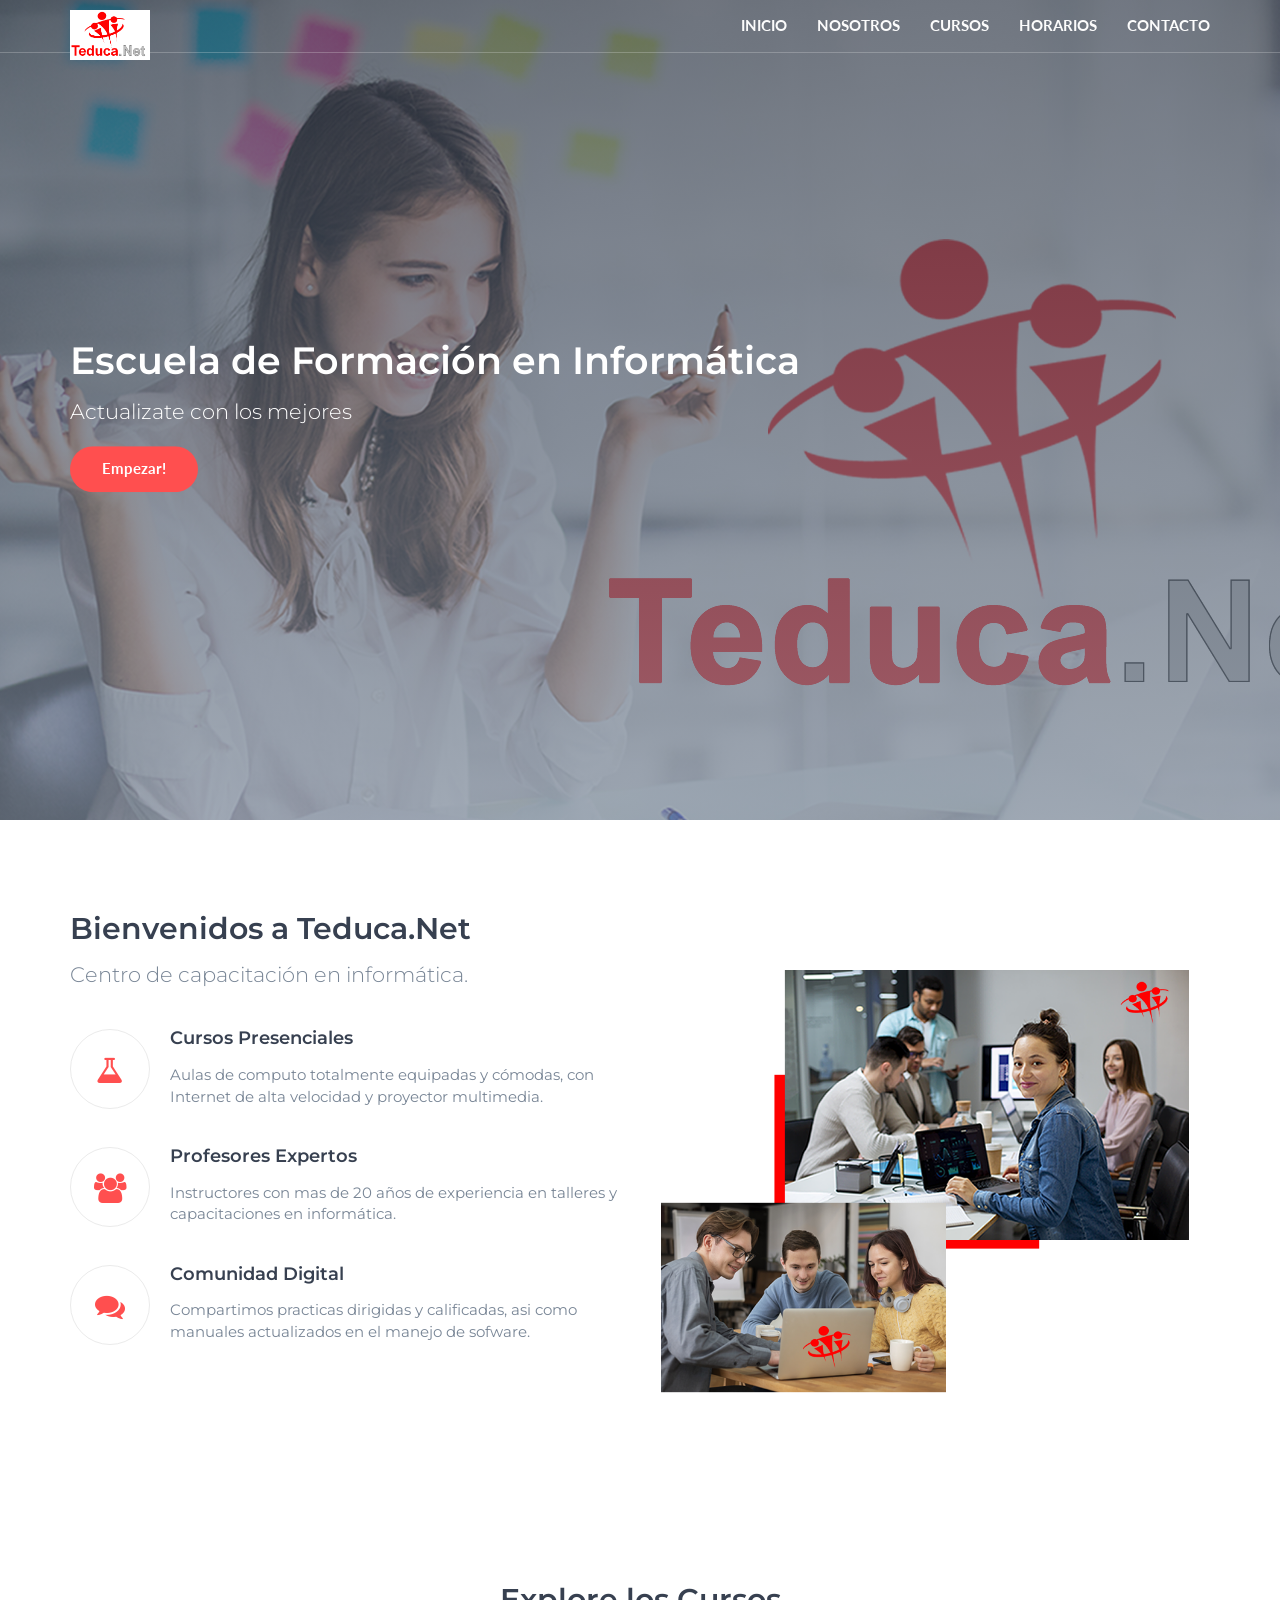
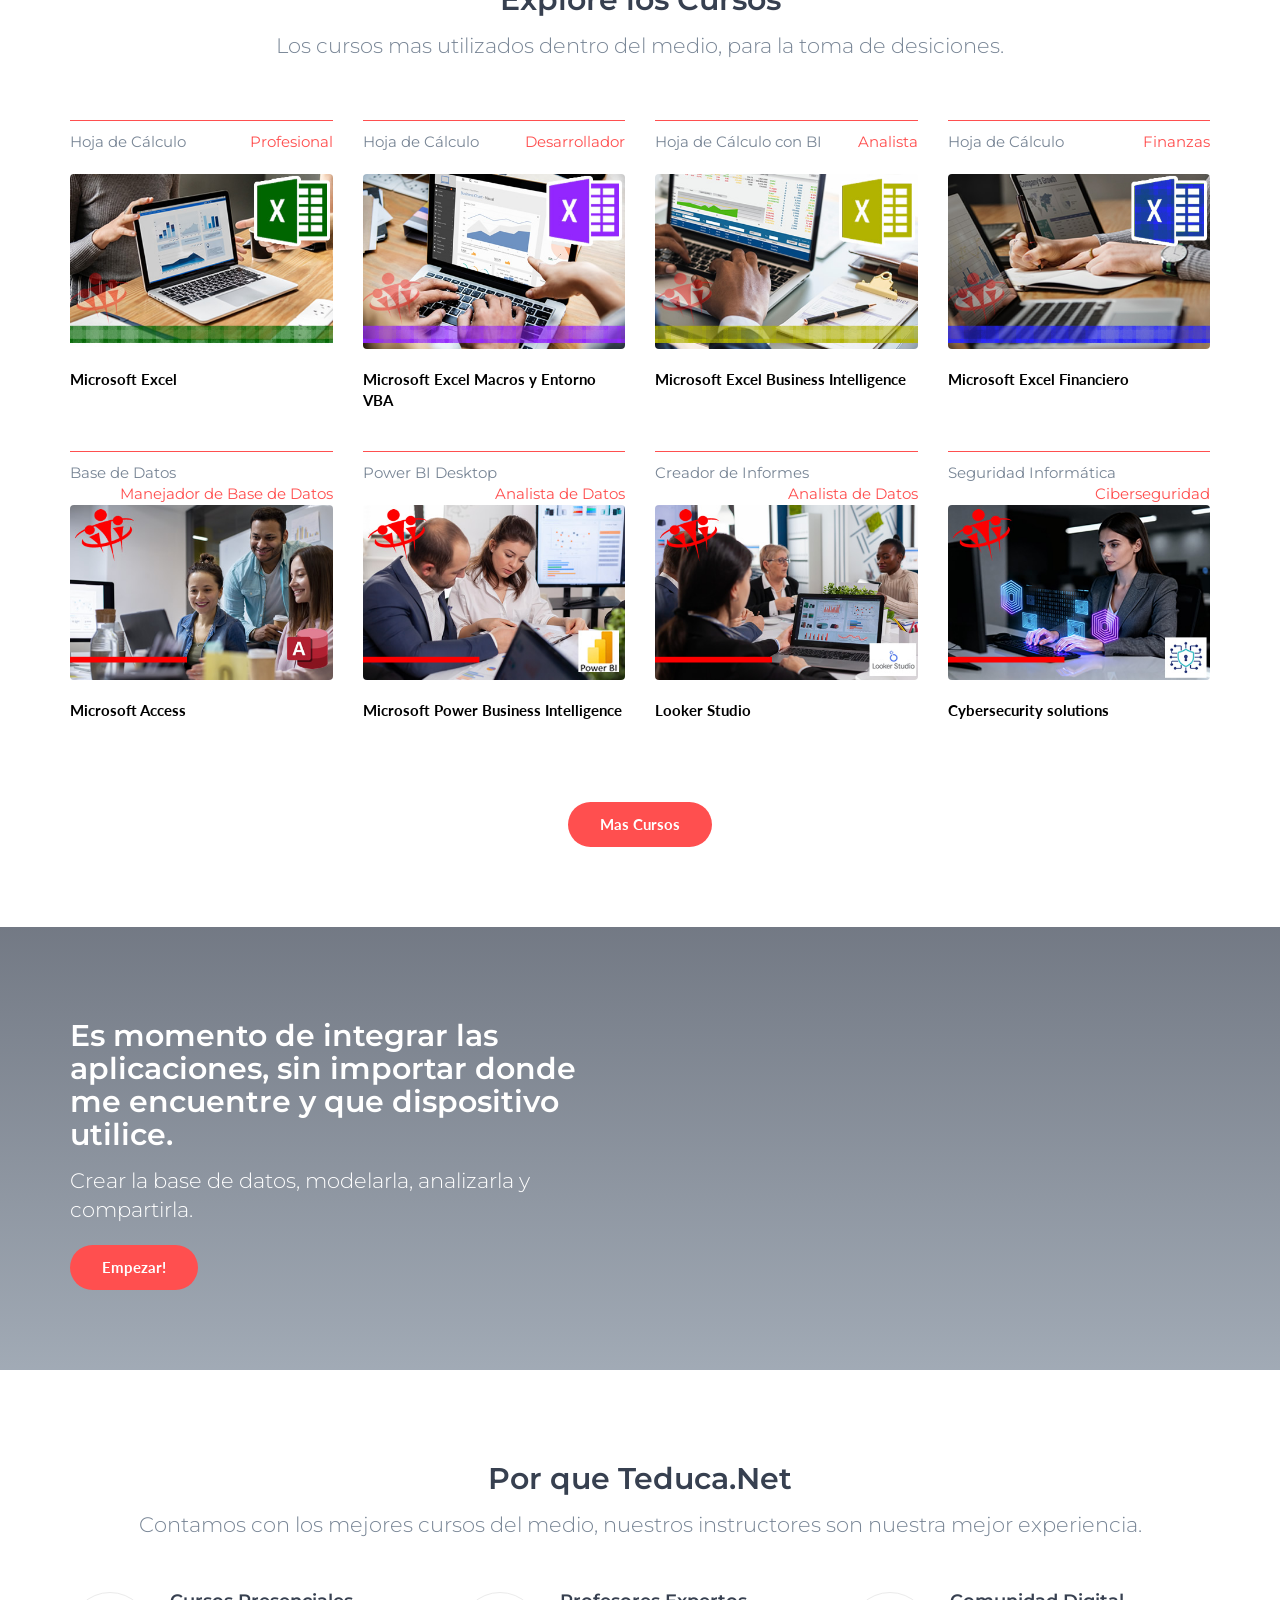
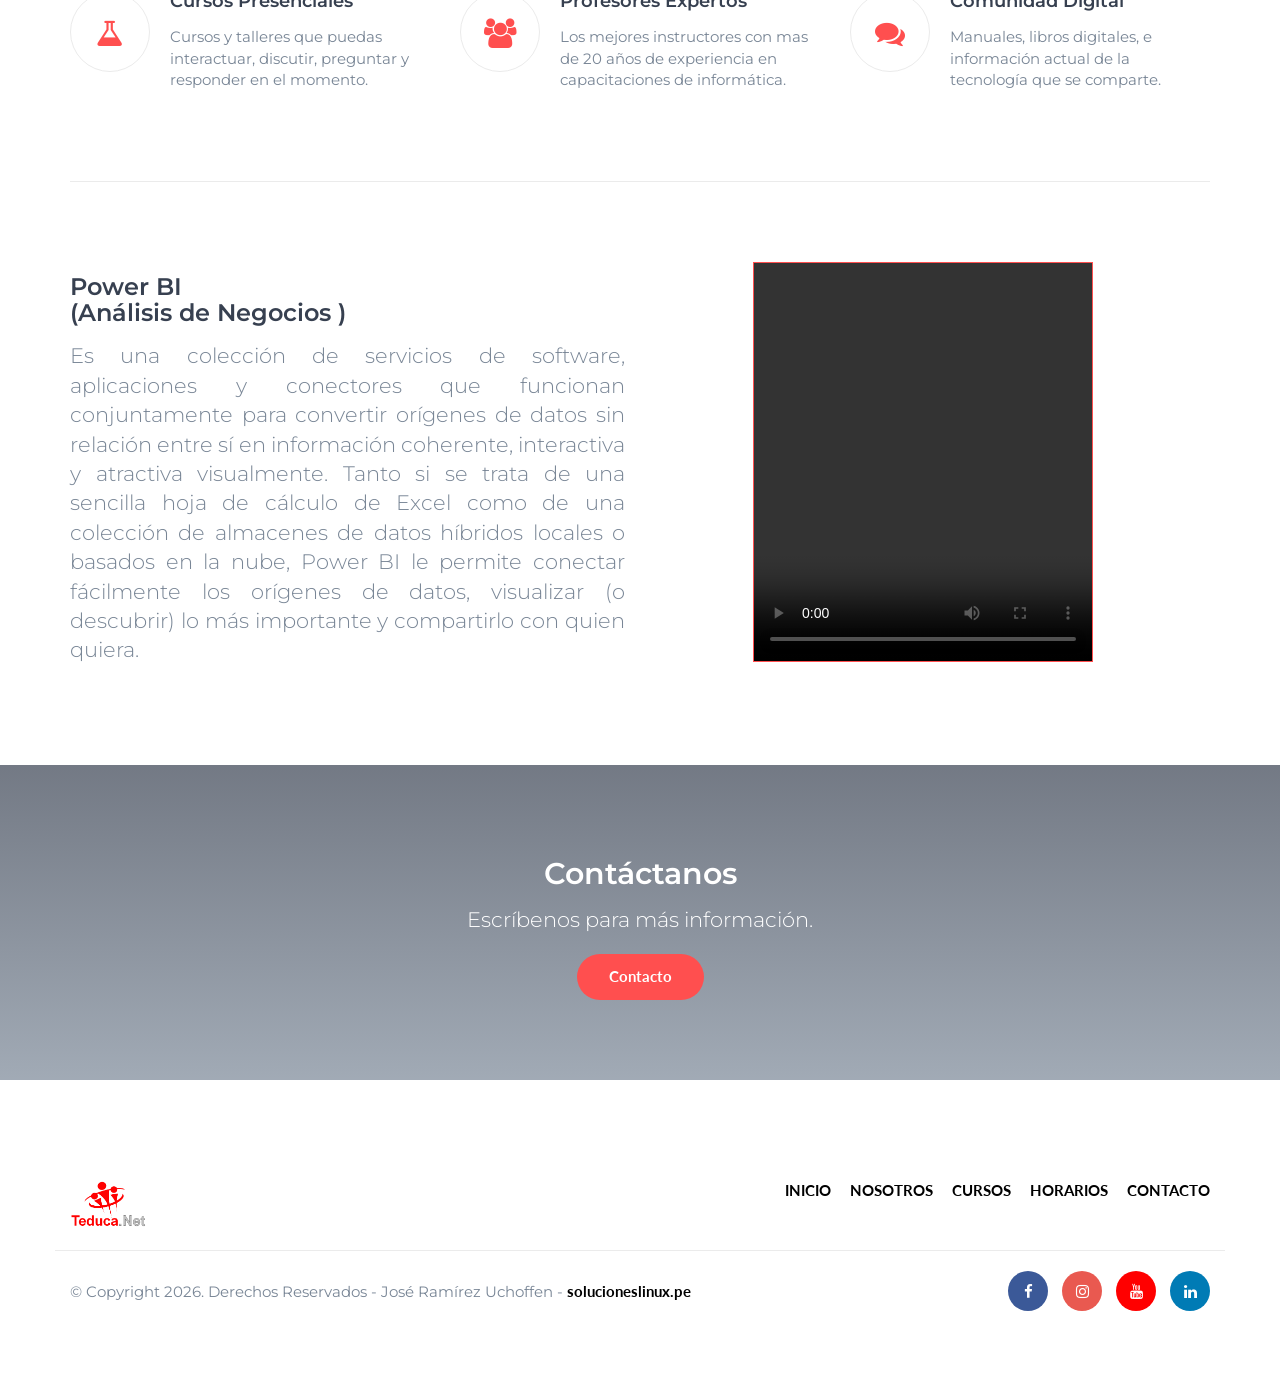
==== index.html @ e04e2e1e "Add files via upload" ====
<!DOCTYPE html>
<html lang="sp">
	<head>
		 <meta charset="utf-8">
		<meta http-equiv="X-UA-Compatible" content="IE=edge">
		<meta name="viewport" content="width=device-width, initial-scale=1"> 
		<!--<meta name="author" content="teduca.net">-->
		<meta name="description" content="Capacitacion en Computación e Informática">
		<meta name="keywords" content="teduca, educa, net, teduca.net, informatica, computacion, excel, capacitacion, estudio">
		 <!-- The above 3 meta tags *must* come first in the head; any other head content must come *after* these tags -->

		<title>Escuela de Formación en Informática Teduca.Net</title>

		<!-- Google font -->
		<link href="https://fonts.googleapis.com/css?family=Lato:700%7CMontserrat:400,600" rel="stylesheet">

		<!-- Bootstrap -->
		<link type="text/css" rel="stylesheet" href="css/bootstrap.min.css"/>

		<!-- Font Awesome Icon -->
		<link rel="stylesheet" href="css/font-awesome.min.css">

		<!-- Custom stlylesheet -->
		<link type="text/css" rel="stylesheet" href="css/style.css"/>

		<!-- HTML5 shim and Respond.js for IE8 support of HTML5 elements and media queries -->
		<!-- WARNING: Respond.js doesn't work if you view the page via file:// -->
		<!--[if lt IE 9]>
		  <script src="https://oss.maxcdn.com/html5shiv/3.7.3/html5shiv.min.js"></script>
		  <script src="https://oss.maxcdn.com/respond/1.4.2/respond.min.js"></script>
		<![endif]-->
<link rel="shortcut icon" href="img/logoted.ico">
    </head>
	<body>

		<!-- Header -->
		<header id="header" class="transparent-nav">
			<div class="container">

				<div class="navbar-header">
					<!-- Logo -->
					<div class="navbar-brand">
						<a class="logo" href="http://www.teduca.net.pe">
							<img src="./img/logo.png" alt="logo">
						</a>
						
					</div>
					<!-- /Logo -->

					
					<!-- Mobile toggle -->
					<button class="navbar-toggle">
						<span></span>
					</button>
					<!-- /Mobile toggle -->
				</div>

				<!-- Navigation -->
				<nav id="nav">
					<ul class="main-menu nav navbar-nav navbar-right">
						<li><a href="index.html">INICIO</a></li>
						<li><a href="nosotros.html">NOSOTROS</a></li>
						<li><a href="cursos.html">CURSOS</a></li>
						<li><a href="horarios.html">Horarios</a></li>
						<li><a href="contact.html">Contacto</a></li>
					</ul>
				</nav>
				<!-- /Navigation -->

			</div>
		</header>
		<!-- /Header -->

		<!-- Home -->
		<div id="home" class="hero-area">

			<!-- Backgound Image -->
			<div class="bg-image bg-parallax overlay" style="background-image:url(./img/home-background9.jpg)"></div>
			<!-- /Backgound Image -->

			<div class="home-wrapper">
				<div class="container">
					<div class="row">
						<div class="col-md-8">
							
							<h1 class="white-text">Escuela de Formación en Informática</h1>
							<p class="lead white-text">Actualizate con los mejores</p>
							<a class="main-button icon-button" href="http://www.teduca.net.pe">Empezar!</a>
						</div>
					</div>
				</div>
			</div>

		</div>
		<!-- /Home -->

		<!-- About -->
		<div id="about" class="section">

			<!-- container -->
			<div class="container">

				<!-- row -->
				<div class="row">

					<div class="col-md-6">
						<div class="section-header">
							<h2>Bienvenidos a Teduca.Net</h2>
							<p class="lead">Centro de capacitación en informática.</p>
						</div>

						<!-- feature -->
						<div class="feature">
							<i class="feature-icon fa fa-flask"></i>
							<div class="feature-content">
								<h4>Cursos Presenciales </h4>
								<p>Aulas de computo totalmente equipadas y cómodas, con Internet de alta velocidad y proyector multimedia.</p>
							</div>
						</div>
						<!-- /feature -->

						<!-- feature -->
						<div class="feature">
							<i class="feature-icon fa fa-users"></i>
							<div class="feature-content">
								<h4>Profesores Expertos</h4>
								<p>Instructores con mas de 20 años de experiencia en talleres y capacitaciones en informática.</p>
							</div>
						</div>
						<!-- /feature -->

						<!-- feature -->
						<div class="feature">
							<i class="feature-icon fa fa-comments"></i>
							<div class="feature-content">
								<h4>Comunidad Digital</h4>
								<p>Compartimos practicas dirigidas y calificadas, asi como manuales actualizados en el manejo de sofware.</p>
							</div>
						</div>
						<!-- /feature -->

					</div>

					<div class="col-md-6">
						<div class="about-img">
							<img src="./img/about.png" alt="">
						</div>
					</div>

				</div>
				<!-- row -->

			</div>
			<!-- container -->
		</div>
		<!-- /About -->

		<!-- Courses -->
		<div id="courses" class="section">

			<!-- container -->
			<div class="container">

				<!-- row -->
				<div class="row">
					<div class="section-header text-center">
						<h2>Explore los Cursos</h2>
						<p class="lead">Los cursos mas utilizados dentro del medio, para la toma de desiciones.</p>
					</div>
				</div>
				<!-- /row -->

				<!-- courses -->
				<div id="courses-wrapper">

					<!-- row -->
					<div class="row">

						<!-- single course -->
						<div class="col-md-3 col-sm-6 col-xs-6">
							<div class="course">
								<div class="course-details">
									<span class="course-category">Hoja de Cálculo</span>
									<span class="course-price course-free">Profesional</span>
								</div>
								<br>
								<a href="tomacursos.html#c1" class="course-img">
									<img src="./img/course01.jpg" alt="">
									<i class="course-link-icon fa fa-link"></i>
								</a>
								<a class="course-title" href="tomacursos.html#c1">Microsoft Excel</a>
								
							</div>
						</div>
						<!-- /single course -->

						<!-- single course -->
						<div class="col-md-3 col-sm-6 col-xs-6">
							<div class="course">
								<div class="course-details">
									<span class="course-category">Hoja de Cálculo</span>
									<span class="course-price course-premium">Desarrollador</span>
								</div>
								<br>
								<a href="tomacursos.html#c2" class="course-img">
									<img src="./img/course02.jpg" alt="">
									<i class="course-link-icon fa fa-link"></i>
								</a>
								<a class="course-title" href="tomacursos.html#c2">Microsoft Excel Macros y Entorno VBA </a>
								
							</div>
						</div>
						<!-- /single course -->

						<!-- single course -->
						<div class="col-md-3 col-sm-6 col-xs-6">
							<div class="course">
								<div class="course-details">
									<span class="course-category">Hoja de Cálculo con BI</span>
									<span class="course-price course-premium">Analista</span>
								</div>
								<br>
								<a href="tomacursos.html#c3" class="course-img">
									<img src="./img/course03.jpg" alt="">
									<i class="course-link-icon fa fa-link"></i>
								</a>
								<a class="course-title" href="tomacursos.html#c3">Microsoft Excel Business Intelligence</a>
								
							</div>
						</div>
						<!-- /single course -->

						<div class="col-md-3 col-sm-6 col-xs-6">
							<div class="course">
								<div class="course-details">
									<span class="course-category">Hoja de Cálculo</span>
									<span class="course-price course-free">Finanzas</span>
								</div>
								<br>
								<a href="tomacursos.html#c4" class="course-img">
									<img src="./img/course04.jpg" alt="">
									<i class="course-link-icon fa fa-link"></i>
								</a>
								<a class="course-title" href="tomacursos.html#c4">Microsoft Excel Financiero</a>
								
							</div>
						</div>
						<!-- /single course -->

					</div>
					<!-- /row -->

					<!-- row -->
					<div class="row">

						<!-- single course -->
						<div class="col-md-3 col-sm-6 col-xs-6">
							<div class="course">
								<div class="course-details">
									<span class="course-category">Base de Datos</span>
									<span class="course-price course-free">Manejador de Base de Datos</span>
								</div>
								<br>
								<a href="tomacursos.html#c5" class="course-img">
									<img src="./img/course05.jpg" alt="">
									<i class="course-link-icon fa fa-link"></i>
								</a>
								<a class="course-title" href="tomacursos.html#c5">Microsoft Access</a>
								
							</div>
						</div>
						<!-- /single course -->

						<!-- single course -->
						<div class="col-md-3 col-sm-6 col-xs-6">
							<div class="course">
								<div class="course-details">
									<span class="course-category">Power BI Desktop</span>
									<span class="course-price course-free">Analista de Datos</span>
								</div>
								<br>
								<a href="tomacursos.html#c6" class="course-img">
									<img src="./img/course06.jpg" alt="">
									<i class="course-link-icon fa fa-link"></i>
								</a>
								<a class="course-title" href="tomacursos.html#c6">Microsoft Power Business Intelligence</a>
								
							</div>
						</div>
						<!-- /single course -->

						<!-- single course -->
						<div class="col-md-3 col-sm-6 col-xs-6">
							<div class="course">
								<div class="course-details">
									<span class="course-category">Creador de Informes</span>
									<span class="course-price course-free">Analista de Datos</span>
								</div>
								<br>
								<a href="tomacursos.html#c7" class="course-img">
									<img src="./img/course07.jpg" alt="">
									<i class="course-link-icon fa fa-link"></i>
								</a>
								<a class="course-title" href="tomacursos.html#c7">Looker Studio</a>
								
							</div>
						</div>
						<!-- /single course -->


						<!-- single course -->
						<div class="col-md-3 col-sm-6 col-xs-6">
							<div class="course">
								<div class="course-details">
									<span class="course-category">Seguridad Informática</span>
									<span class="course-price course-free">Ciberseguridad</span>
								</div>
								<br>
								<a href="tomacursos.html#c8" class="course-img">
									<img src="./img/course08.jpg" alt="">
									<i class="course-link-icon fa fa-link"></i>
								</a>
								<a class="course-title" href="tomacursos.html#c8">Cybersecurity solutions</a>
								
							</div>
						</div>
						<!-- /single course -->

					</div>
					<!-- /row -->

				</div>
				<!-- /courses -->

				<div class="row">
					<div class="center-btn">
						<a class="main-button icon-button" href="tomacursos.html">Mas Cursos</a>
					</div>
				</div>

			</div>
			<!-- container -->

		</div>
		<!-- /Courses -->

		<!-- Call To Action -->
		<div id="cta" class="section">

			<!-- Backgound Image -->
			<div class="bg-image bg-parallax overlay" style="background-image:url(./img/cta1-background.jpg)"></div>
			<!-- /Backgound Image -->

			<!-- container -->
			<div class="container">

				<!-- row -->
				<div class="row">

					<div class="col-md-6">
						<h2 class="white-text">Es momento de integrar las aplicaciones, sin importar donde me encuentre y que dispositivo utilice.</h2>
						<p class="lead white-text">Crear la base de datos, modelarla, analizarla y compartirla.</p>
						<a class="main-button icon-button" href="http://www.teduca.net.pe">Empezar!</a>
					</div>

				</div>
				<!-- /row -->

			</div>
			<!-- /container -->

		</div>
		<!-- /Call To Action -->

		<!-- Why us -->
		<div id="why-us" class="section">

			<!-- container -->
			<div class="container">

				<!-- row -->
				<div class="row">
					<div class="section-header text-center">
						<h2>Por que Teduca.Net</h2>
						<p class="lead">Contamos con los mejores cursos del medio, nuestros instructores son nuestra mejor experiencia.</p>
					</div>

					<!-- feature -->
					<div class="col-md-4">
						<div class="feature">
							<i class="feature-icon fa fa-flask"></i>
							<div class="feature-content">
								<h4>Cursos Presenciales</h4>
								<p>Cursos y talleres que puedas interactuar, discutir, preguntar y responder en el momento.</p>
							</div>
						</div>
					</div>
					<!-- /feature -->

					<!-- feature -->
					<div class="col-md-4">
						<div class="feature">
							<i class="feature-icon fa fa-users"></i>
							<div class="feature-content">
								<h4>Profesores Expertos</h4>
								<p>Los mejores instructores con mas de 20 años de experiencia en capacitaciones de informática.</p>
							</div>
						</div>
					</div>
					<!-- /feature -->

					<!-- feature -->
					<div class="col-md-4">
						<div class="feature">
							<i class="feature-icon fa fa-comments"></i>
							<div class="feature-content">
								<h4>Comunidad Digital</h4>
								<p>Manuales, libros digitales, e información actual de la tecnología que se comparte.</p>
							</div>
						</div>
					</div>
					<!-- /feature -->

				</div>
				<!-- /row -->

				<hr class="section-hr">

				<!-- row -->
			  <div class="row">

				<div class="col-md-6">
						<h3>Power BI<br> (Análisis de Negocios )</h3>
						<p class="lead text-justify">Es una colección de servicios de software, aplicaciones y conectores que funcionan conjuntamente para convertir orígenes de datos sin relación entre sí en información coherente, interactiva y atractiva visualmente. Tanto si se trata de una sencilla hoja de cálculo de Excel como de una colección de almacenes de datos híbridos locales o basados en la nube, Power BI le permite conectar fácilmente los orígenes de datos, visualizar (o descubrir) lo más importante y compartirlo con quien quiera.</p>
					</div>

					<div class="col-md-5 col-md-offset-1">
						
						<video src="./img/PowerBI.mp4" width="340" height="400" controls></video>
						
						
					</div>
				  
				
				</div>
<!-- /row -->


			</div>
			<!-- /container -->

		</div>
		<!-- /Why us -->

		<!-- Contact CTA -->
		<div id="contact-cta" class="section">

			<!-- Backgound Image -->
			<div class="bg-image bg-parallax overlay" style="background-image:url(./img/cta2-background.jpg)"></div>
			<!-- Backgound Image -->

			<!-- container -->
			<div class="container">

				<!-- row -->
				<div class="row">

					<div class="col-md-8 col-md-offset-2 text-center">
						<h2 class="white-text">Contáctanos</h2>
						<p class="lead white-text">Escríbenos para más información.</p>
						<a class="main-button icon-button" href="contact.html">Contacto</a>
					</div>

				</div>
				<!-- /row -->

			</div>
			<!-- /container -->

		</div>
		<!-- /Contact CTA -->

		<!-- Footer -->
		<footer id="footer" class="section">

			<!-- container -->
			<div class="container">

				<!-- row -->
				<div class="row">

					<!-- footer logo -->
					<div class="col-md-6">
						<div class="footer-logo">
							<a class="logo" href="http://www.teduca.net.pe">
								<img src="./img/logo.png" alt="logo">
							</a>
						</div>
					</div>
					<!-- footer logo -->

					<!-- footer nav -->
					<div class="col-md-6">
						<ul class="footer-nav">
							<li><a href="http://www.teduca.net.pe">Inicio</a></li>
							<li><a href="nosotros.html">Nosotros</a></li>
							<li><a href="cursos.html">Cursos</a></li>
							<li><a href="horarios.html">Horarios</a></li>
							<li><a href="contact.html">Contacto</a></li>
						</ul>
					</div>
					<!-- /footer nav -->

				</div>
				<!-- /row -->

				<!-- row -->
				<div id="bottom-footer" class="row">

					<!-- social -->
					<div class="col-md-4 col-md-push-8">
						<ul class="footer-social">
							<li><a href="#" class="facebook"><i class="fa fa-facebook"></i></a></li>
												
							<li><a href="#" class="instagram"><i class="fa fa-instagram"></i></a></li>
							<li><a href="#" class="youtube"><i class="fa fa-youtube"></i></a></li>
							<li><a href="#" class="linkedin"><i class="fa fa-linkedin"></i></a></li>
						</ul>
					</div>
					<!-- /social -->

					<!-- copyright -->
					<div class="col-md-8 col-md-pull-4">
						<div class="footer-copyright">
							<span>&copy; Copyright 2026. Derechos Reservados - José Ramírez Uchoffen - <a href="http://www.solucioneslinux.pe">solucioneslinux.pe</a></span>
						</div>
					</div>
					<!-- /copyright -->

				</div>
				<!-- row -->

			</div>
			<!-- /container -->

		</footer>
		<!-- /Footer -->

		<!-- preloader -->
		<div id='preloader'><div class='preloader'></div></div>
		<!-- /preloader -->


		<!-- jQuery Plugins -->
		<script type="text/javascript" src="js/jquery.min.js"></script>
		<script type="text/javascript" src="js/bootstrap.min.js"></script>
		<script type="text/javascript" src="js/main.js"></script>

	</body>
</html>
---- css/style.css ----
/*
Template Name: HTML Education Template
Author: yaminncco

Colors:
	Body 		: #798696
	Headers 	: #374050
	Primary 	: #FF6700
	Grey 		: #EBEBEB

Fonts: Lato & Montserrat

Table OF Contents
------------------------------------
1 > General
2 > Logo
3 > Navigation
4 > Hero Area
5 > About & Why Us (Feature)
6 > Courses
7 > Footer
8 > Contact Page
9 > Blog Page
10 > Blog Page Sidebar
11 > Single Post Page
12 > Responsive
13 > Preloader
------------------------------------*/

/*------------------------------------*\
	General
\*------------------------------------*/
/* --- typography --- */
body {
    font-family: 'Montserrat', sans-serif;
	font-size: 15px;
    font-weight: 400;
    color: #798696;
	overflow-x:hidden;
}

h1,h2,h3,h4,h5,h6 {
	margin-top: 12px;
	margin-bottom: 15px;
	font-weight: 600;
	color: #374050;
}

h1 {
	font-size:38px;
}

h2 {
	font-size:30px;
}

h3 {
	font-size:24px;
}

h4 {
	font-size:18px;
}

a {
	font-family: 'Lato', sans-serif;
	color: #000000;
	font-weight: 700;
	text-decoration: none;
}

a:hover,
a:focus{
	text-decoration: none;
	color: #FF4F4F;
	opacity: 0.9;
	outline-color: #FF4F4F;
	font-size: 18px;
}

ul,ol{
    margin: 0;
    padding: 0;
    list-style: none
}

.white-text {
	color: #FFF;
}

blockquote {
	position: relative;
	margin: 20px 0px;
	padding: 20px 20px 20px 60px;
	border-left: none;
	color: #374050;
}

blockquote:before{
	content:"\f10d";
	font-family:fontAwesome;
	position:absolute;
	left:0;
	top:0;
	color: #FF6700;
	width:40px;
	height:40px;
	line-height:40px;
	text-align:center;
	border-radius:50%;
	border:1px solid #EBEBEB;
}


/* --- Section --- */
.section {
	position:relative;
	padding-top:80px;
	padding-bottom:80px;
}

.section-hr {
	margin-top:80px;
	margin-bottom:80px;
	border-color: #EBEBEB;
}

.section-header {
	margin-bottom:40px;
}

/* --- Background Image --- */
.bg-image {
	position:absolute;
	left:0;
	right:0;
	top:0;
	bottom:0;
	background-position:center;
	background-size:cover;
}

.bg-image.bg-parallax {
	background-attachment:fixed;
}

.bg-image.overlay:after {
	content:"";
	position:absolute;
	left:0;
	right:0;
	top:0;
	bottom:0;
	background-image: -webkit-gradient(linear, left top, left bottom, from(#374050), to(#798696));
	background-image: linear-gradient(to bottom, #374050 0%, #798696 100%);
	opacity: 0.7;
}

/* --- Buttons --- */
.main-button {
	position: relative;
	display: inline-block;
	padding: 10px 30px;
	background-color: #FF4F4F;
	border: 2px solid transparent;
	border-radius: 40px;
	color: #FFF;
	-webkit-transition: 0.2s all;
	transition: 0.2s all;
}

.main-button:hover , .main-button:focus {
	background-color: #fff;
	border: 2px solid #FF4F4F;
	color: #FF4F4F;
}

.main-button.icon-button:hover , .main-button.icon-button:focus {
	padding-right: 45px;
}

.main-button.icon-button:after {
	content:"\f178";
	font-family:FontAwesome;
	position:absolute;
	width: 30px;
	right: 15px;
	text-align:center;
	opacity:0;
	-webkit-transition:0.2s all;
	transition:0.2s all;
}

.main-button.icon-button:hover:after , .main-button.icon-button:focus:after {
	opacity:1;
}

/* --  Input  -- */
input[type="text"], input[type="email"], input[type="password"], input[type="number"], input[type="date"], input[type="url"], input[type="tel"], textarea {
    height: 40px;
    width: 100%;
    border: 1px solid #EBEBEB;
	border-radius:4px;
	background: transparent;
    padding-left: 15px;
	padding-right: 15px;
	-webkit-transition:0.2s border-color;
	transition:0.2s border-color;
}

textarea {
    padding: 10px 15px;
}

input[type="text"]:focus, input[type="email"]:focus, input[type="password"]:focus, input[type="number"]:focus, input[type="date"]:focus, input[type="url"]:focus, input[type="tel"]:focus, textarea:focus {
	border-color:#FF6700;
}

/*------------------------------------*\
	Logo
\*------------------------------------*/
.navbar-brand {
    padding: 0;
}

.navbar-brand .logo {
	margin-top: 10px;
	display: inline-block;
}

.navbar-brand .logo > img {
	max-height: 50px;
}

@media only screen and (max-width: 767px) {
	.navbar-brand {
		margin-left:15px;
	}
} 

/*------------------------------------*\
	Navigation
\*------------------------------------*/
#header {
	position:relative;
	left:0;
	right:0;
	top:0;
	z-index:99;
	border-bottom:1px solid rgba(235, 235, 235, 0.25);
	background-color:#FFF;
	-webkit-transition:0.2s all;
	transition:0.2s all;
}

#header.transparent-nav {
	position:absolute;
	background-color: transparent;
}

#header.transparent-nav .main-menu li a {
	color: #FCFCFC;
}

.main-menu li a {
	text-transform:uppercase;
	-webkit-transition:0.2s all;
	transition:0.2s all;
}

.main-menu li a:hover , .main-menu li a:focus {
	background-color:transparent;
}

.main-menu li a:after {
	content:"";
	display:block;
	height:2px;
	background-color:#FF6700;
	width:100%;
	-webkit-transform: translateY(5px);
	    -ms-transform: translateY(5px);
	        transform: translateY(5px);
	opacity:0;
	-webkit-transition:0.2s all;
	transition:0.2s all;
}

.main-menu li a:hover:after , .main-menu li a:focus:after {
	-webkit-transform: translateY(0px);
	    -ms-transform: translateY(0px);
	        transform: translateY(0px);
	opacity:1;
}

/* -- Mobile Nav -- */
@media only screen and (max-width: 767px) {
	#nav {
		position: fixed;
		top: 0;
		right: 0;
		width: 0%;
		max-width:250px;
		height: 100vh;
		background: #FFF;
		-webkit-box-shadow: 0px 5px 10px 0px rgba(0, 0, 0, 0.1);
		        box-shadow: 0px 5px 10px 0px rgba(0, 0, 0, 0.1);
		padding-top: 80px;
		padding-bottom: 40px;
		-webkit-transform: translateX(100%);
		    -ms-transform: translateX(100%);
		        transform: translateX(100%);
		-webkit-transition: 0.4s all cubic-bezier(.77,0,.18,1);
		transition: 0.4s all cubic-bezier(.77,0,.18,1);
		z-index:9;
	}

	#header.nav-collapse #nav{
		width:100%;
		-webkit-transform: translateX(0%);
		    -ms-transform: translateX(0%);
		        transform: translateX(0%);
	}
	
	.main-menu {
		margin:0;
	}
	
	.main-menu li a {
		color: #374050 !important;
		display: inline-block;
		margin-left: 40px;
	}
}

/* -- Mobile Toggle Btn -- */
.navbar-toggle {
	position:fixed;
	right:0;
	padding: 0;
	height: 40px;
	width: 40px;
	margin-top: 5px;
	z-index:99;
}

.navbar-toggle > span {
	position: absolute;
	top: 50%;
	left: 50%;
    -webkit-transform: translate(-50% , -50%);
        -ms-transform: translate(-50% , -50%);
            transform: translate(-50% , -50%);
	-webkit-transition: 0.2s background;
	transition: 0.2s background;
}

.navbar-toggle > span:before, .navbar-toggle > span:after {
	content: '';
	position:absolute;
	left:0;
	-webkit-transition: 0.2s -webkit-transform;
	transition: 0.2s -webkit-transform;
	transition: 0.2s transform;
	transition: 0.2s transform, 0.2s -webkit-transform;
}

.navbar-toggle > span , .navbar-toggle > span:before , .navbar-toggle > span:after {
	height: 2px;
	width: 25px;
	background-color:#374050;
}

.navbar-toggle > span:before {
	top: -10px;
}

.navbar-toggle > span:after {
	top: 10px;
}

#header.nav-collapse .navbar-toggle > span {
	background: transparent;
}

#header.nav-collapse .navbar-toggle > span:before {
    -webkit-transform: translateY(10px) rotate(45deg);
        -ms-transform: translateY(10px) rotate(45deg);
            transform: translateY(10px) rotate(45deg);
}

#header.nav-collapse .navbar-toggle > span:after {
    -webkit-transform: translateY(-10px) rotate(-45deg);
        -ms-transform: translateY(-10px) rotate(-45deg);
            transform: translateY(-10px) rotate(-45deg);
}

/*------------------------------------*\
	Hero Area
\*------------------------------------*/
.hero-area {
	position:relative;
	padding-top: 80px;
	padding-bottom: 80px;
}

#home.hero-area {
	height:calc(100vh - 80px);
	padding-top: 0px;
	padding-bottom: 0px;
}

.home-wrapper {
	position:absolute;
	top:50%;
	-webkit-transform:translateY(-50%);
	    -ms-transform:translateY(-50%);
	        transform:translateY(-50%);
	left:0;
	right:0;
}

/* -- Breadcrumb -- */
.hero-area-tree li {
	display:inline-block;
	font-family: 'Lato', sans-serif;
	font-weight:600;
	font-size:14px;
	color:rgba(255, 255, 255, 0.8);
}

.hero-area-tree li > a {
	color:rgba(255, 255, 255, 0.8);
}

.hero-area-tree li + li:before {
	content: "/";
	display: inline-block;
	margin: 0px 5px;
	color: rgba(235, 235, 235, 0.25);
}

/*------------------------------------*\
	About & Why Us (Feature)
\*------------------------------------*/
/* -- Feature -- */
.feature {
	position:relative;
}

.feature + .feature  {
	margin-top:40px;
}

.feature .feature-icon {
	position: absolute;
	left: 0;
	top: 0;
	width: 80px;
	height: 80px;
	line-height: 80px;
	text-align: center;
	border-radius: 50%;
	font-size: 30px;
	border: 1px solid #EBEBEB;
	color: #FF4F4F;
}

.feature-content {
	padding-left:100px;
}

/* -- About Img -- */
.about-img {
	margin-top:40px;
}

.about-img > img {
	width:100%;
}

/* -- About Video -- */
.about-video {
	position: relative;
	display: block;
	border-radius: 4px;
	overflow: hidden;
}

.about-video > img {
	width:100%;
}

.about-video .play-icon {
	position: absolute;
	top: 50%;
	left: 50%;
	-webkit-transform: translate(-50% , -50%);
	    -ms-transform: translate(-50% , -50%);
	        transform: translate(-50% , -50%);
	width: 80px;
	height: 80px;
	line-height: 80px;
	text-align: center;
	background: #fff;
	border-radius: 50%;
	font-size: 24.027px;
	z-index:10;
	-webkit-animation : 2s play-animation infinite;
	        animation : 2s play-animation infinite;
	-webkit-transition:0.2s color;
	transition:0.2s color;
}

.about-video:hover .play-icon {
	color:#FF6700;
}

@-webkit-keyframes play-animation {
	from {
		-webkit-box-shadow : 0px 0px 0px 0px #FFF;
		        box-shadow : 0px 0px 0px 0px #FFF;
	}
	to {
		-webkit-box-shadow : 0px 0px 0px 10px transparent;
		        box-shadow : 0px 0px 0px 10px transparent;
	}
}

@keyframes play-animation {
	from {
		-webkit-box-shadow : 0px 0px 0px 0px #FFF;
		        box-shadow : 0px 0px 0px 0px #FFF;
	}
	to {
		-webkit-box-shadow : 0px 0px 0px 10px transparent;
		        box-shadow : 0px 0px 0px 10px transparent;
	}
}

.about-video:after {
	content:"";
	position:absolute;
	left:0;
	right:0;
	bottom:0;
	top:0;
	background-color:#FF6700;
	opacity:0.7;
}

/*------------------------------------*\
	Courses
\*------------------------------------*/
.course {
	margin-top:20px;
	margin-bottom:20px;
}

.course .course-img {
	position: relative;
	display:block;
	margin-bottom:20px;
	border-radius:4px;
	overflow:hidden;
}

.course .course-img > img {
	width:100%;
}

.course-img:after {
	content: "";
	position: absolute;
	left: 0;
	right: 0;
	bottom: 0;
	top: 0;
	background-color: #FF4F4F;
	opacity: 0;
	-webkit-transition: 0.2s opacity;
	transition: 0.2s opacity;
}

.course .course-img:hover:after {
	opacity:0.7;
}

.course .course-img .course-link-icon {
	position:absolute;
	left:50%;
	top:50%;
	-webkit-transform: translate(-50% , calc(-50% - 15px));
	    -ms-transform: translate(-50% , calc(-50% - 15px));
	        transform: translate(-50% , calc(-50% - 15px));
	width:40px;
	height:40px;
	line-height:40px;
	text-align:center;
	border:2px solid #fff;
	color:#fff;
	border-radius:50%;
	opacity:0;
	z-index:10;
	-webkit-transition:0.2s all;
	transition:0.2s all;
}

.course .course-img:hover .course-link-icon {
	-webkit-transform: translate(-50% , -50%);
	-ms-transform: translate(-50% , -50%);
	transform: translate(-50% , -50%);
	border: solid;
	opacity: 1;
}

.course .course-title {
	display:block;
	height:42px;
}

.course .course-details {
	margin-top: 20px;
	padding-top: 10px;
	border-top: 1px solid #FF4F4F;
	border-bottom: 0 solid #EBEBEB;
}

.course .course-details .course-price {
	float: right;
}

.course .course-details .course-price.course-free {
	color: #FF4F4F;
}

.course .course-details .course-price.course-premium {
	color: #FF4F4F;
}

#courses .center-btn {
	text-align:center;
	margin-top:40px;
}

/*------------------------------------*\
	Footer
\*------------------------------------*/

#bottom-footer {
	margin-top: 20px;
	padding-top: 20px;
	border-top: 1px solid #EBEBEB;
}

/* -- Footer Logo -- */
.footer-logo  .logo {
	margin-top: 20px;
	display: inline-block;
}

.footer-logo  .logo > img {
	max-height: 50px;
}

/* -- Footer Nav -- */
.footer-nav {
	text-align: right;
	padding: 20px 0px;
}

.footer-nav li {
	display:inline-block;
	margin-left:15px
}

.footer-nav li a {
	display:block;
	text-transform:uppercase;
	-webkit-transition:0.2s color;
	transition:0.2s color;
}

.footer-nav li a:hover , .footer-nav li a:focus {
	color: #000000;
}

.footer-nav li a:after {
	content:"";
	display:block;
	height:2px;
	background-color:#FF6700;
	width:100%;
	-webkit-transform: translateY(5px);
	    -ms-transform: translateY(5px);
	        transform: translateY(5px);
	opacity:0;
	-webkit-transition:0.2s all;
	transition:0.2s all;
}

.footer-nav li a:hover:after , .footer-nav li a:focus:after {
	-webkit-transform: translateY(0px);
	    -ms-transform: translateY(0px);
	        transform: translateY(0px);
	opacity:1;
}

/* -- Footer copyright -- */
.footer-copyright {
	line-height:40px;
}

/* -- Footer Social -- */
.footer-social {
	text-align:right;
}

.footer-social li {
	display:inline-block;
	margin-left:10px;
}

.footer-social li a {
	display:block;
	width:40px;
	height:40px;
	line-height:40px;
	text-align:center;
	border-radius:50%;
	color:#FFF;
	background-color:#EBEBEB;
	-webkit-transition:0.2s opacity;
	transition:0.2s opacity;
}

.footer-social li a.facebook {
	background-color:#3b5998;
}

.footer-social li a.twitter {
	background-color:#55acee;
}

.footer-social li a.google-plus {
	background-color:#dd4b39;
}

.footer-social li a.instagram {
	background-color:#e95950;
}

.footer-social li a.youtube {
	background-color:#ff0000;
}

.footer-social li a.linkedin {
	background-color:#007bb5;
}

/*------------------------------------*\
	Contact Page
\*------------------------------------*/
/* -- Contact Form -- */
.contact-form:after {
	content:"";
	display:block;
	clear:both;
}

.contact-form .input {
	margin-bottom:20px;
}

.contact-form textarea.input {
	height:200px;
}

/* -- Contact Information -- */
.contact-details li  {
	margin-bottom:20px;
}

.contact-details li i {
	color: #FF4F4F;
	margin-right: 15px;
	border: 1px solid #EBEBEB;
	border-radius: 50%;
	width: 40px;
	height: 40px;
	line-height: 40px;
	text-align: center;
}

/* -- Contact Map -- */
#contact-map {
	height:260px;
	border-radius:4px;
}

/*------------------------------------*\
	Blog Page
\*------------------------------------*/
/* -- Single Blog -- */
.single-blog {
	margin-bottom:40px;
}

.single-blog .blog-img > a {
	position:relative;
	display:block;
	border-radius:4px;
	overflow:hidden;
}

.single-blog .blog-img img {
	width:100%;
}

.single-blog .blog-img > a:after {
	content:"";
	position:absolute;
	left:0;
	top:0;
	bottom:0;
	right:0;
	background-color:#FF6700;
	opacity:0;
	-webkit-transition:0.2s opacity;
	transition:0.2s opacity;
}

.single-blog .blog-img > a:hover:after {
	opacity:0.7;
}

.single-blog .blog-meta {
	margin-top: 20px;
	padding-top: 10px;
	border-top: 1px solid #EBEBEB;
}

.single-blog .blog-meta .blog-meta-author > a {
	color: #FF4F4F;
}

.single-blog .blog-meta .blog-meta-comments {
	margin-left:10px;
}

.single-blog .blog-meta .blog-meta-comments > a {
	color: #798696;
}

/* -- Pagination -- */
.post-pagination {
	margin-top:40px;
	text-align:center;
}

.post-pagination .pages {
	display:inline-block;
}

.post-pagination .pages li {
	display:inline-block;
}

.post-pagination .pages li + li {
	margin-left:10px;
}

.post-pagination .pages li {
	width: 40px;
	height: 40px;
	line-height: 40px;
	text-align: center;
	border-radius: 50%;
	background-color: #EBEBEB;
	-webkit-transition: 0.2s all;
	transition: 0.2s all;
}

.post-pagination .pages li a {
	display:block;
	-webkit-transition: 0.2s color;
	transition: 0.2s color;
}

.post-pagination .pages li:hover  , .post-pagination .pages li.active {
	background-color: #FF6700;
	color:#FFF;
}

.post-pagination .pages li:hover a {
	color:#FFF;
} 

.pagination-back , .pagination-next {
	display: block;
	text-align: center;
	border-radius: 40px;
	background-color: #EBEBEB;
	-webkit-transition: 0.2s all;
	transition: 0.2s all;
	height:40px;
	padding:0px 30px;
	line-height:40px;
}

.pagination-next:hover  , .pagination-back:hover  {
	color:#FFF;
	background-color:#FF6700;
}

.pagination-next:after {
	content:"\f178";
	font-family:FontAwesome;
	margin-left:15px;
}

.pagination-back:before {
	content:"\f177";
	font-family:FontAwesome;
	margin-right:15px;
}

/*------------------------------------*\
	Blog Page Sidebar
\*------------------------------------*/
.widget + .widget {
	margin-top:40px;
}

/*-- Search --*/
.widget.search-widget {
	position:relative
}

.widget.search-widget .input {
	padding-right:60px;
}

.widget.search-widget button {
	position:absolute;
	right:0;
	top:0;
	height:40px;
	width:40px;
	background-color:transparent;
	border:none;
}

.widget.search-widget .input:focus + button {
	color:#FF6700;
}

/*-- Category --*/
.category-widget .category {
	display:block;
	text-transform:uppercase;
	padding-top: 10px;
	padding-bottom: 10px;
}

.category-widget .category + .category {
	border-top: 1px solid #EBEBEB;
}

.category-widget .category:before {
	content: "";
	display: inline-block;
	width: 4px;
	height: 4px;
	border-radius: 50%;
	background-color: #FF6700;
	margin-right:10px;
}

.category-widget .category span {
	font-size:14px;
	margin-left:10px;
	color:#798696;
}

/*-- Sidebar Posts --*/
.single-post:after {
	content:"";
	display:block;
	clear:both;
}

.single-post + .single-post {
	margin-top:20px;
}

.single-post .single-post-img {
	position:relative;
	width: 80px;
	display: block;
	float: left;
	margin-right: 10px;
	margin-top: 3px;
	border-radius: 4px;
	overflow: hidden;
}

.single-post .single-post-img img {
	width:100%;
}

.single-post-img:after {
	content:"";
	position:absolute;
	left:0;
	top:0;
	bottom:0;
	right:0;
	background-color:#FF6700;
	opacity:0;
	-webkit-transition:0.2s opacity;
	transition:0.2s opacity;
}

.single-post-img:hover:after {
	opacity:0.7;
}

/*-- Tags --*/
.tags-widget .tag {
	display: inline-block;
	font-size: 14px;
	text-transform: uppercase;
	margin-right: 0px;
	margin-top: 5px;
	padding: 5px 15px;
	border-radius: 40px;
	border: 1px solid #EBEBEB;
	color: #798696;
	-webkit-transition: 0.2s all;
	transition: 0.2s all;
}

.tags-widget .tag:hover {
	background-color:#FF6700;
	border-color:#FF6700;
	color:#FFF;
}

/*------------------------------------*\
	Single Post Page
\*------------------------------------*/
/* --- Blog Post Meta --- */
.blog-post-meta {
	margin-top:40px;
}

.blog-post-meta li {
	display:inline-block;
}

.blog-post-meta li + li {
	margin-left:15px;
}

.blog-post-meta li , .blog-post-meta li > a {
	color: rgba(255, 255, 255, 0.8);
}

.blog-post-meta .blog-meta-author > a {
	color: #FF4F4F;
}

/* --- Blog Share --- */
.blog-share {
	border-top: 1px solid #EBEBEB;
	padding-top: 10px;
	margin-top: 40px;
}

.blog-share > h4 {
	display:inline-block;
	margin:0;
}

.blog-share a  {
	display:inline-block;
	margin-left:10px;
	width:40px;
	height:40px;
	line-height:40px;
	text-align:center;
	color:#FFF;
	background-color:#EBEBEB;
	border-radius:50%;
	-webkit-transition:0.2s opacity;
	transition:0.2s opacity;
}

.blog-share a.facebook {
	background-color:#3b5998;
}

.blog-share a.twitter {
	background-color:#55acee;
}

.blog-share a.google-plus {
	background-color:#dd4b39;
}

/* --- Blog Comments --- */
.blog-comments {
	margin-top:40px;
}

.blog-comments .media {
	margin-top:20px;
	margin-bottom:20px;
}

.blog-comments .media .media {
	margin-left:20px;
}

.blog-comments .media .media:nth-last-child(1) {
	margin-bottom:0px;
}

.blog-comments .media .media-body {
	padding:20px;
	background-color:#EBEBEB;
	border-radius:0px 4px 4px;
}

.blog-comments .media .media-left:before {
	content:"";
	position:absolute;
	right:0;
	top:0;
	border-style: solid;
	border-width: 0px 15px 15px;
	border-color: transparent #EBEBEB transparent transparent;
}

.blog-comments .media-left {
	position:relative;
	padding-right:20px;
}

.blog-comments .media-left img {
	width:80px;
	height:80px;
	background-color:#EBEBEB;
	border-radius:50%;
}

.blog-comments .media .date-reply {
	font-size:12px;
	text-transform:uppercase;
	color:#374050;
}
.blog-comments .media .date-reply .reply {
	margin-left:15px;
}

/* --- Blog Reply Form --- */
.blog-reply-form {
	margin-top:40px;
}

.blog-reply-form .input {
	margin-bottom:20px;
}

.blog-reply-form .input.name-input , .blog-reply-form .input.email-input {
	width: calc(50% - 10px);
	float:left;
}

.blog-reply-form .input.email-input {
	margin-left: 20px;
}

.blog-reply-form textarea {
	height:90px;
}

/*------------------------------------*\
	Responsive
\*------------------------------------*/
@media only screen and (max-width: 991px) {
	.section-header h2 {
		font-size:24px;
	}

	/*-- Why us --*/
	#why-us .feature {
		margin-top:40px;
	}
	
	.about-video {
		margin-top:40px;
	}
	
	/*-- Call to action --*/
	#cta {
		text-align:center;
	}
	
	/*-- Footer --*/
	.footer-logo {
		text-align:center;
	}
	
	.footer-nav {
		text-align:center;
	}
	.footer-nav li {
		margin-top: 10px;
	}
	
	.footer-social {
		text-align:center;
	}
	.footer-social li {
		margin-top: 10px;
	}
	
	.footer-copyright {
		text-align:center;
		line-height:inherit;
		margin-top:20px;
	}
	
	/*-- Contact page --*/
	.contact-form  {
		margin-bottom:40px;
	}

	.contact-form button {
		float:none !important;
	}
	
	/*-- Blog page --*/
	#main {
		margin-bottom:80px;
	}
}

@media only screen and (max-width: 767px) {
	/*-- Hero area --*/
	.hero-area h1 {
		font-size:30px;
	}

	/* -- Breadcrumb -- */
	.hero-area-tree li {
		font-size:12px;
	}

	/*-- Pagination --*/
	.post-pagination .pages {
		display:none;
	}
}

@media only screen and (max-width: 480px) {
	/*-- Courses --*/
	#courses-wrapper [class*='col-xs'] {
		width:100%;
	}
	
	/*-- Blog Comments --*/
	.blog-comments .media .media {
		margin-left:0px;
	}
	
	/*-- Blog Reply Form --*/
	.blog-reply-form .input.name-input , .blog-reply-form .input.email-input {
		width: 100%;
		float:none;
	}
	
	.blog-reply-form .input.email-input {
		margin-left: 0px;
	}
}

/*------------------------------------*\
	Preloader
\*------------------------------------*/ 
#preloader {
	position:fixed;
	left:0;
	right:0;
	top:0;
	bottom:0;
	background-color:#FFF;
	z-index:9999;
}

#preloader .preloader {
	position:absolute;
	left:50%;
	top:50%;
	-webkit-transform: translate(-50% , -50%);
	    -ms-transform: translate(-50% , -50%);
	        transform: translate(-50% , -50%);
}

#preloader .preloader:after {
	content:"";
	display:block;
	width:40px;
	height:40px;
	border: 1px solid #EBEBEB;
    border-top: 1px solid #FF6700;
    border-radius: 50%;
	-webkit-animation: 1s preloader linear infinite;
	        animation: 1s preloader linear infinite;
}

@-webkit-keyframes preloader {
	from { -webkit-transform: rotate(0deg); transform: rotate(0deg);}
	to { -webkit-transform: rotate(360deg); transform: rotate(360deg);}
}

@keyframes preloader {
	from { -webkit-transform: rotate(0deg); transform: rotate(0deg);}
	to { -webkit-transform: rotate(360deg); transform: rotate(360deg);}
}
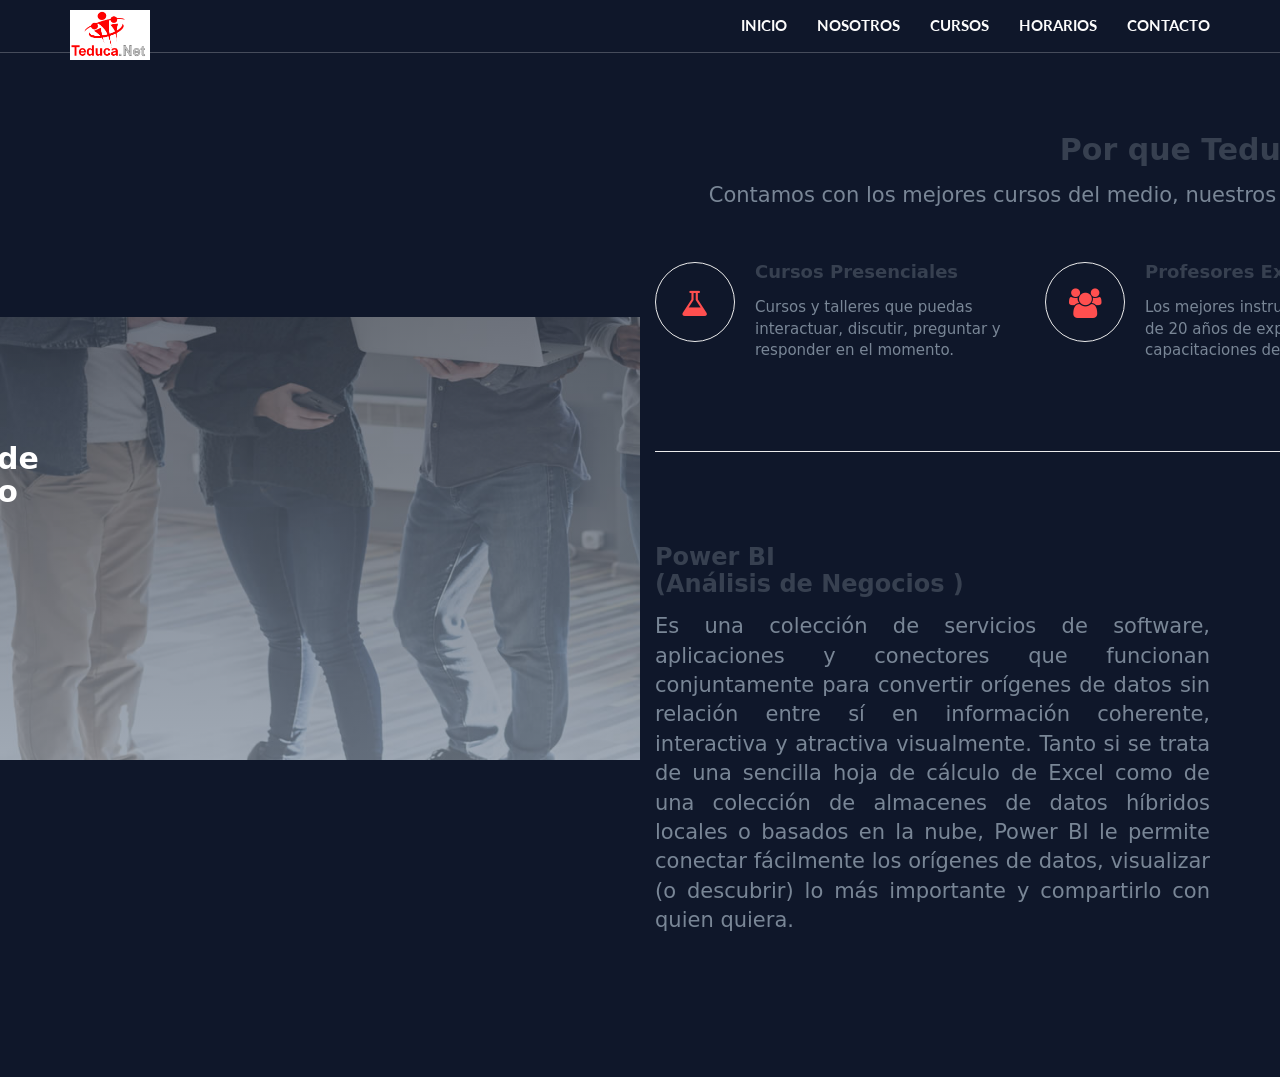
==== commit 70d46baf: "index2.html" ====
--- a/index.html
+++ b/index.html
@@ -30,6 +30,167 @@
 		  <script src="https://oss.maxcdn.com/respond/1.4.2/respond.min.js"></script>
 		<![endif]-->
 <link rel="shortcut icon" href="img/logoted.ico">
+<style>
+    * {
+      margin: 0;
+      padding: 0;
+      box-sizing: border-box;
+    }
+
+    body {
+      font-family: system-ui, -apple-system, BlinkMacSystemFont, 'Segoe UI', Roboto, sans-serif;
+      background: #0f172a;
+      min-height: 100vh;
+      display: flex;
+      align-items: center;
+      justify-content: center;
+      padding: 20px;
+    }
+
+    .carousel-container {
+      width: 100%;
+      max-width: 900px;
+      position: relative;
+      border-radius: 16px;
+      overflow: hidden;
+      box-shadow: 0 25px 50px -12px rgba(0, 0, 0, 0.5);
+    }
+
+    .carousel-track {
+      display: flex;
+      transition: transform 0.5s ease-in-out;
+      height: 500px;
+    }
+
+    .carousel-slide {
+      min-width: 100%;
+      height: 100%;
+      position: relative;
+    }
+
+    .carousel-slide img {
+      width: 100%;
+      height: 100%;
+      object-fit: cover;
+      display: block;
+    }
+
+    .carousel-caption {
+      position: absolute;
+      bottom: 0;
+      left: 0;
+      right: 0;
+      padding: 40px 24px 24px;
+      background: linear-gradient(transparent, rgba(0, 0, 0, 0.8));
+      color: white;
+    }
+
+    .carousel-caption h2 {
+      font-size: 1.5rem;
+      font-weight: 600;
+      margin-bottom: 6px;
+    }
+
+    .carousel-caption p {
+      font-size: 0.95rem;
+      opacity: 0.9;
+    }
+
+    .carousel-btn {
+      position: absolute;
+      top: 50%;
+      transform: translateY(-50%);
+      background: rgba(255, 255, 255, 0.15);
+      border: none;
+      color: white;
+      width: 48px;
+      height: 48px;
+      border-radius: 50%;
+      cursor: pointer;
+      display: flex;
+      align-items: center;
+      justify-content: center;
+      backdrop-filter: blur(8px);
+      transition: all 0.2s ease;
+      z-index: 10;
+    }
+
+    .carousel-btn:hover {
+      background: rgba(255, 255, 255, 0.3);
+      transform: translateY(-50%) scale(1.05);
+    }
+
+    .carousel-btn.prev {
+      left: 16px;
+    }
+
+    .carousel-btn.next {
+      right: 16px;
+    }
+
+    .carousel-btn svg {
+      width: 24px;
+      height: 24px;
+    }
+
+    .carousel-dots {
+      position: absolute;
+      bottom: 20px;
+      left: 50%;
+      transform: translateX(-50%);
+      display: flex;
+      gap: 10px;
+      z-index: 10;
+    }
+
+    .dot {
+      width: 10px;
+      height: 10px;
+      border-radius: 50%;
+      border: none;
+      background: rgba(255, 255, 255, 0.4);
+      cursor: pointer;
+      transition: all 0.3s ease;
+    }
+
+    .dot.active {
+      background: white;
+      width: 28px;
+      border-radius: 5px;
+    }
+
+    .dot:hover {
+      background: rgba(255, 255, 255, 0.7);
+    }
+
+    @media (max-width: 640px) {
+      .carousel-track {
+        height: 300px;
+      }
+
+      .carousel-caption h2 {
+        font-size: 1.2rem;
+      }
+
+      .carousel-caption p {
+        font-size: 0.85rem;
+      }
+
+      .carousel-btn {
+        width: 40px;
+        height: 40px;
+      }
+
+      .carousel-btn.prev {
+        left: 10px;
+      }
+
+      .carousel-btn.next {
+        right: 10px;
+      }
+    }
+  </style>
+		
     </head>
 	<body>
 
@@ -72,28 +233,128 @@
 		<!-- /Header -->
 
 		<!-- Home -->
-		<div id="home" class="hero-area">
-
-			<!-- Backgound Image -->
-			<div class="bg-image bg-parallax overlay" style="background-image:url(./img/home-background9.jpg)"></div>
-			<!-- /Backgound Image -->
-
-			<div class="home-wrapper">
-				<div class="container">
-					<div class="row">
-						<div class="col-md-8">
-							
-							<h1 class="white-text">Escuela de Formación en Informática</h1>
-							<p class="lead white-text">Actualizate con los mejores</p>
-							<a class="main-button icon-button" href="http://www.teduca.net.pe">Empezar!</a>
-						</div>
-					</div>
-				</div>
-			</div>
-
-		</div>
+		 <div class="carousel-container" role="region" aria-label="Carrusel de imágenes">
+    <div class="carousel-track" id="carouselTrack">
+      <!-- Slide 1 -->
+      <div class="carousel-slide">
+        <img src="https://images.unsplash.com/photo-1506905925346-21bda4d32df4?w=1200&auto=format&fit=crop" alt="Montañas al amanecer">
+        <div class="carousel-caption">
+          <h2>Montañas al amanecer</h2>
+          <p>Explora paisajes impresionantes desde las alturas.</p>
+        </div>
+      </div>
+      <!-- Slide 2 -->
+      <div class="carousel-slide">
+        <img src="https://images.unsplash.com/photo-1507525428034-b723cf961d3e?w=1200&auto=format&fit=crop" alt="Playa tropical">
+        <div class="carousel-caption">
+          <h2>Playas paradisíacas</h2>
+          <p>Relájate en costas de aguas cristalinas.</p>
+        </div>
+      </div>
+      <!-- Slide 3 -->
+      <div class="carousel-slide">
+        <img src="https://images.unsplash.com/photo-1519681393784-d120267933ba?w=1200&auto=format&fit=crop" alt="Cielo estrellado">
+        <div class="carousel-caption">
+          <h2>Noches estrelladas</h2>
+          <p>Contempla el universo bajo un manto de estrellas.</p>
+        </div>
+      </div>
+      <!-- Slide 4 -->
+      <div class="carousel-slide">
+        <img src="https://images.unsplash.com/photo-1470071459604-3b5ec3a7fe05?w=1200&auto=format&fit=crop" alt="Bosque nebuloso">
+        <div class="carousel-caption">
+          <h2>Bosques misteriosos</h2>
+          <p>Adéntrate en la naturaleza salvaje.</p>
+        </div>
+      </div>
+    </div>
+
+    <button class="carousel-btn prev" aria-label="Imagen anterior" onclick="moveSlide(-1)">
+      <svg xmlns="http://www.w3.org/2000/svg" fill="none" viewBox="0 0 24 24" stroke="currentColor" stroke-width="2">
+        <path stroke-linecap="round" stroke-linejoin="round" d="M15 19l-7-7 7-7" />
+      </svg>
+    </button>
+
+    <button class="carousel-btn next" aria-label="Imagen siguiente" onclick="moveSlide(1)">
+      <svg xmlns="http://www.w3.org/2000/svg" fill="none" viewBox="0 0 24 24" stroke="currentColor" stroke-width="2">
+        <path stroke-linecap="round" stroke-linejoin="round" d="M9 5l7 7-7 7" />
+      </svg>
+    </button>
+
+    <div class="carousel-dots" id="dotsContainer"></div>
+  </div>
 		<!-- /Home -->
 
+
+ <script>
+    const track = document.getElementById('carouselTrack');
+    const slides = document.querySelectorAll('.carousel-slide');
+    const dotsContainer = document.getElementById('dotsContainer');
+    const totalSlides = slides.length;
+
+    let currentIndex = 0;
+    let autoPlayInterval;
+
+    // Crear dots
+    slides.forEach((_, index) => {
+      const dot = document.createElement('button');
+      dot.classList.add('dot');
+      dot.setAttribute('aria-label', `Ir a la imagen ${index + 1}`);
+      dot.onclick = () => goToSlide(index);
+      dotsContainer.appendChild(dot);
+    });
+
+    const dots = document.querySelectorAll('.dot');
+
+    function updateCarousel() {
+      track.style.transform = `translateX(-${currentIndex * 100}%)`;
+      dots.forEach((dot, index) => {
+        dot.classList.toggle('active', index === currentIndex);
+      });
+    }
+
+    function moveSlide(direction) {
+      currentIndex = (currentIndex + direction + totalSlides) % totalSlides;
+      updateCarousel();
+      resetAutoPlay();
+    }
+
+    function goToSlide(index) {
+      currentIndex = index;
+      updateCarousel();
+      resetAutoPlay();
+    }
+
+    function nextSlide() {
+      currentIndex = (currentIndex + 1) % totalSlides;
+      updateCarousel();
+    }
+
+    function startAutoPlay() {
+      autoPlayInterval = setInterval(nextSlide, 4000);
+    }
+
+    function resetAutoPlay() {
+      clearInterval(autoPlayInterval);
+      startAutoPlay();
+    }
+
+    // Navegación con teclado
+    document.addEventListener('keydown', (e) => {
+      if (e.key === 'ArrowLeft') moveSlide(-1);
+      if (e.key === 'ArrowRight') moveSlide(1);
+    });
+
+    // Pausar al pasar el mouse
+    const container = document.querySelector('.carousel-container');
+    container.addEventListener('mouseenter', () => clearInterval(autoPlayInterval));
+    container.addEventListener('mouseleave', startAutoPlay);
+
+    // Iniciar
+    updateCarousel();
+    startAutoPlay();
+  </script>
+		
 		<!-- About -->
 		<div id="about" class="section">
 
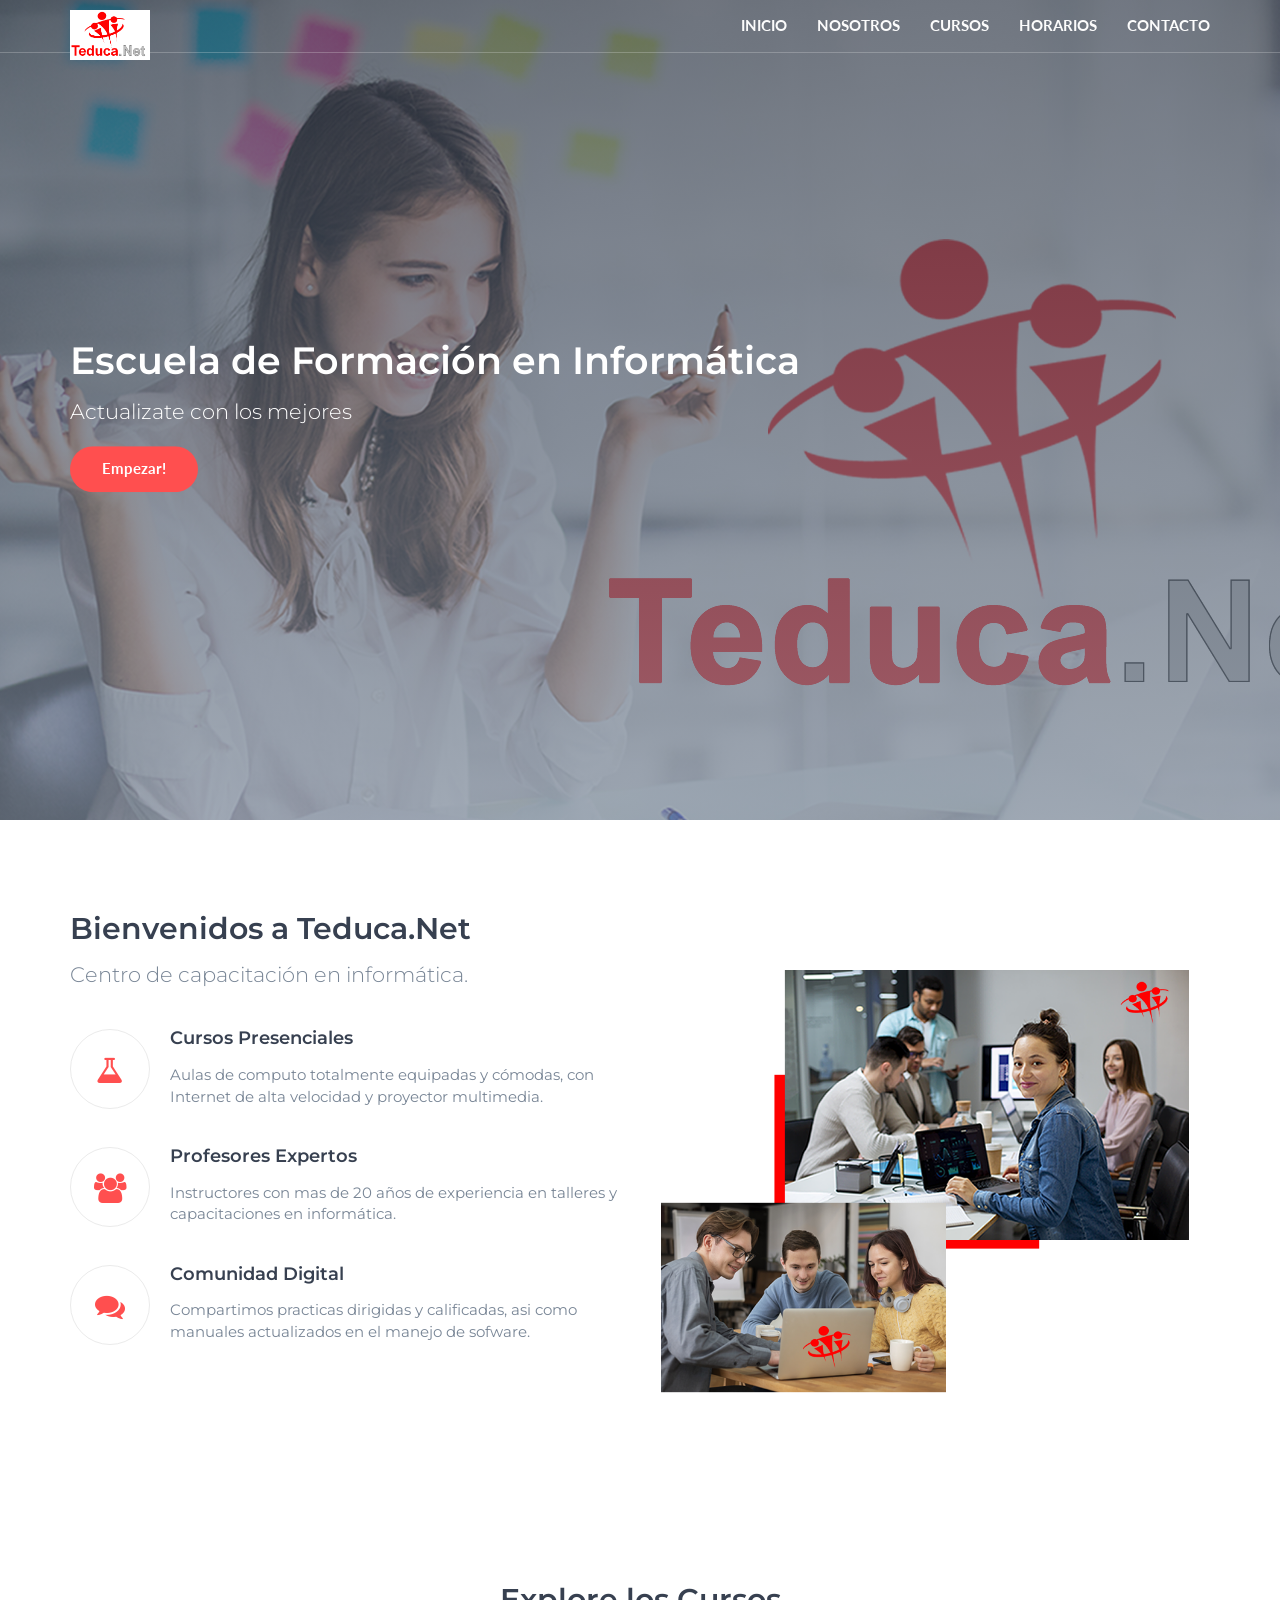
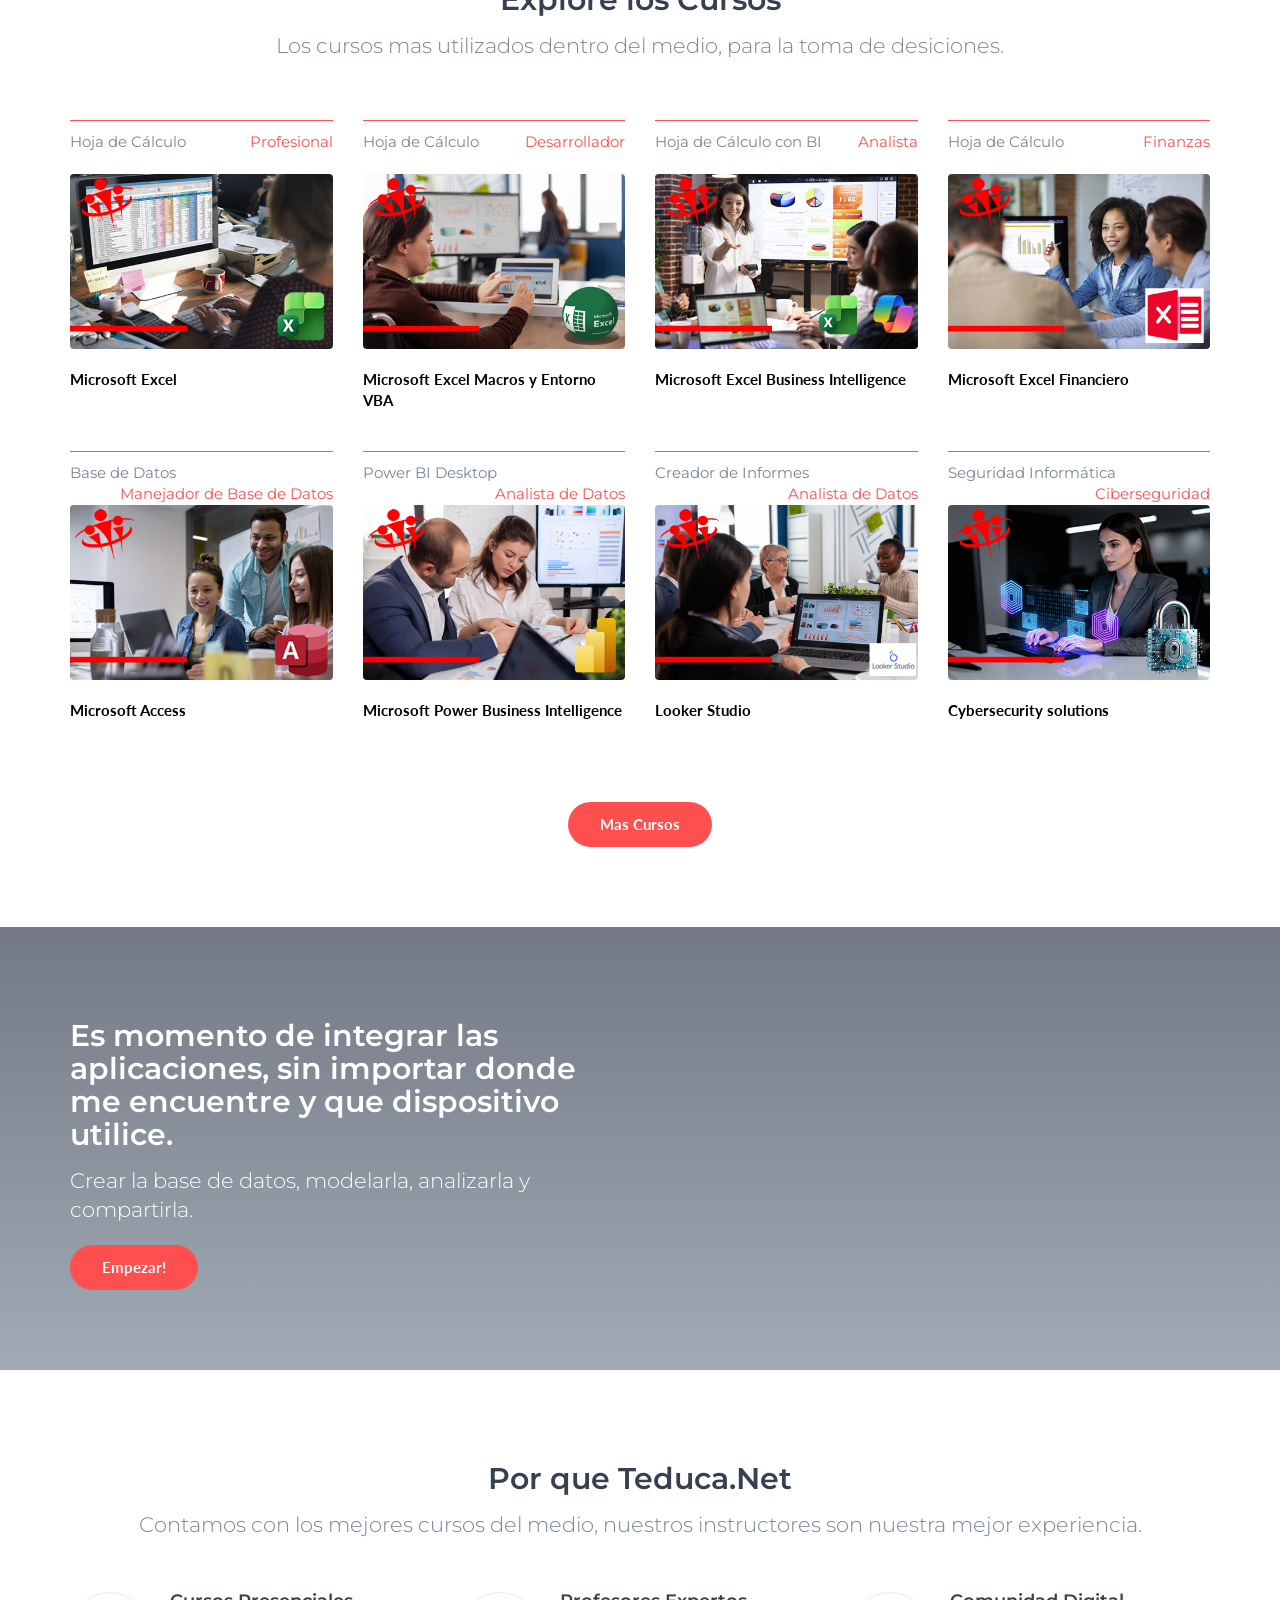
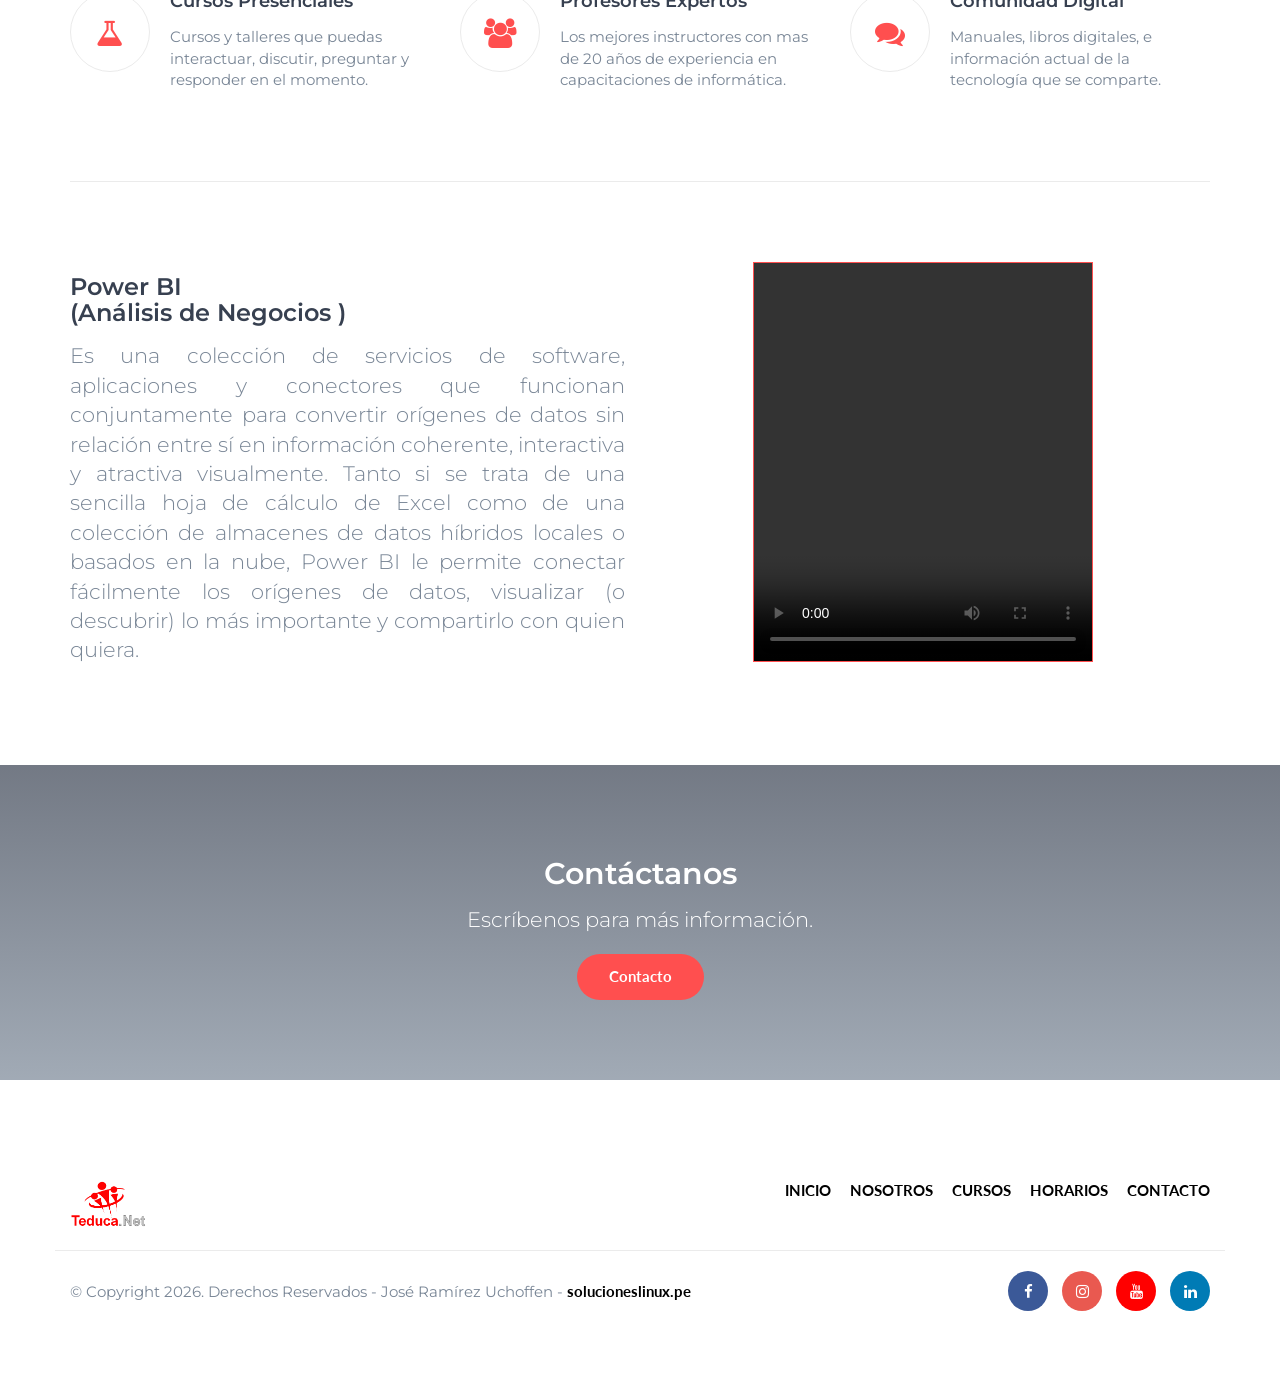
==== commit 397355fe: "Add files via upload" ====
--- a/index.html
+++ b/index.html
@@ -30,167 +30,6 @@
 		  <script src="https://oss.maxcdn.com/respond/1.4.2/respond.min.js"></script>
 		<![endif]-->
 <link rel="shortcut icon" href="img/logoted.ico">
-<style>
-    * {
-      margin: 0;
-      padding: 0;
-      box-sizing: border-box;
-    }
-
-    body {
-      font-family: system-ui, -apple-system, BlinkMacSystemFont, 'Segoe UI', Roboto, sans-serif;
-      background: #0f172a;
-      min-height: 100vh;
-      display: flex;
-      align-items: center;
-      justify-content: center;
-      padding: 20px;
-    }
-
-    .carousel-container {
-      width: 100%;
-      max-width: 900px;
-      position: relative;
-      border-radius: 16px;
-      overflow: hidden;
-      box-shadow: 0 25px 50px -12px rgba(0, 0, 0, 0.5);
-    }
-
-    .carousel-track {
-      display: flex;
-      transition: transform 0.5s ease-in-out;
-      height: 500px;
-    }
-
-    .carousel-slide {
-      min-width: 100%;
-      height: 100%;
-      position: relative;
-    }
-
-    .carousel-slide img {
-      width: 100%;
-      height: 100%;
-      object-fit: cover;
-      display: block;
-    }
-
-    .carousel-caption {
-      position: absolute;
-      bottom: 0;
-      left: 0;
-      right: 0;
-      padding: 40px 24px 24px;
-      background: linear-gradient(transparent, rgba(0, 0, 0, 0.8));
-      color: white;
-    }
-
-    .carousel-caption h2 {
-      font-size: 1.5rem;
-      font-weight: 600;
-      margin-bottom: 6px;
-    }
-
-    .carousel-caption p {
-      font-size: 0.95rem;
-      opacity: 0.9;
-    }
-
-    .carousel-btn {
-      position: absolute;
-      top: 50%;
-      transform: translateY(-50%);
-      background: rgba(255, 255, 255, 0.15);
-      border: none;
-      color: white;
-      width: 48px;
-      height: 48px;
-      border-radius: 50%;
-      cursor: pointer;
-      display: flex;
-      align-items: center;
-      justify-content: center;
-      backdrop-filter: blur(8px);
-      transition: all 0.2s ease;
-      z-index: 10;
-    }
-
-    .carousel-btn:hover {
-      background: rgba(255, 255, 255, 0.3);
-      transform: translateY(-50%) scale(1.05);
-    }
-
-    .carousel-btn.prev {
-      left: 16px;
-    }
-
-    .carousel-btn.next {
-      right: 16px;
-    }
-
-    .carousel-btn svg {
-      width: 24px;
-      height: 24px;
-    }
-
-    .carousel-dots {
-      position: absolute;
-      bottom: 20px;
-      left: 50%;
-      transform: translateX(-50%);
-      display: flex;
-      gap: 10px;
-      z-index: 10;
-    }
-
-    .dot {
-      width: 10px;
-      height: 10px;
-      border-radius: 50%;
-      border: none;
-      background: rgba(255, 255, 255, 0.4);
-      cursor: pointer;
-      transition: all 0.3s ease;
-    }
-
-    .dot.active {
-      background: white;
-      width: 28px;
-      border-radius: 5px;
-    }
-
-    .dot:hover {
-      background: rgba(255, 255, 255, 0.7);
-    }
-
-    @media (max-width: 640px) {
-      .carousel-track {
-        height: 300px;
-      }
-
-      .carousel-caption h2 {
-        font-size: 1.2rem;
-      }
-
-      .carousel-caption p {
-        font-size: 0.85rem;
-      }
-
-      .carousel-btn {
-        width: 40px;
-        height: 40px;
-      }
-
-      .carousel-btn.prev {
-        left: 10px;
-      }
-
-      .carousel-btn.next {
-        right: 10px;
-      }
-    }
-  </style>
-		
     </head>
 	<body>
 
@@ -233,128 +72,28 @@
 		<!-- /Header -->
 
 		<!-- Home -->
-		 <div class="carousel-container" role="region" aria-label="Carrusel de imágenes">
-    <div class="carousel-track" id="carouselTrack">
-      <!-- Slide 1 -->
-      <div class="carousel-slide">
-        <img src="https://images.unsplash.com/photo-1506905925346-21bda4d32df4?w=1200&auto=format&fit=crop" alt="Montañas al amanecer">
-        <div class="carousel-caption">
-          <h2>Montañas al amanecer</h2>
-          <p>Explora paisajes impresionantes desde las alturas.</p>
-        </div>
-      </div>
-      <!-- Slide 2 -->
-      <div class="carousel-slide">
-        <img src="https://images.unsplash.com/photo-1507525428034-b723cf961d3e?w=1200&auto=format&fit=crop" alt="Playa tropical">
-        <div class="carousel-caption">
-          <h2>Playas paradisíacas</h2>
-          <p>Relájate en costas de aguas cristalinas.</p>
-        </div>
-      </div>
-      <!-- Slide 3 -->
-      <div class="carousel-slide">
-        <img src="https://images.unsplash.com/photo-1519681393784-d120267933ba?w=1200&auto=format&fit=crop" alt="Cielo estrellado">
-        <div class="carousel-caption">
-          <h2>Noches estrelladas</h2>
-          <p>Contempla el universo bajo un manto de estrellas.</p>
-        </div>
-      </div>
-      <!-- Slide 4 -->
-      <div class="carousel-slide">
-        <img src="https://images.unsplash.com/photo-1470071459604-3b5ec3a7fe05?w=1200&auto=format&fit=crop" alt="Bosque nebuloso">
-        <div class="carousel-caption">
-          <h2>Bosques misteriosos</h2>
-          <p>Adéntrate en la naturaleza salvaje.</p>
-        </div>
-      </div>
-    </div>
-
-    <button class="carousel-btn prev" aria-label="Imagen anterior" onclick="moveSlide(-1)">
-      <svg xmlns="http://www.w3.org/2000/svg" fill="none" viewBox="0 0 24 24" stroke="currentColor" stroke-width="2">
-        <path stroke-linecap="round" stroke-linejoin="round" d="M15 19l-7-7 7-7" />
-      </svg>
-    </button>
-
-    <button class="carousel-btn next" aria-label="Imagen siguiente" onclick="moveSlide(1)">
-      <svg xmlns="http://www.w3.org/2000/svg" fill="none" viewBox="0 0 24 24" stroke="currentColor" stroke-width="2">
-        <path stroke-linecap="round" stroke-linejoin="round" d="M9 5l7 7-7 7" />
-      </svg>
-    </button>
-
-    <div class="carousel-dots" id="dotsContainer"></div>
-  </div>
+		<div id="home" class="hero-area">
+
+			<!-- Backgound Image -->
+			<div class="bg-image bg-parallax overlay" style="background-image:url(./img/home-background9.jpg)"></div>
+			<!-- /Backgound Image -->
+
+			<div class="home-wrapper">
+				<div class="container">
+					<div class="row">
+						<div class="col-md-8">
+							
+							<h1 class="white-text">Escuela de Formación en Informática</h1>
+							<p class="lead white-text">Actualizate con los mejores</p>
+							<a class="main-button icon-button" href="http://www.teduca.net.pe">Empezar!</a>
+						</div>
+					</div>
+				</div>
+			</div>
+
+		</div>
 		<!-- /Home -->
 
-
- <script>
-    const track = document.getElementById('carouselTrack');
-    const slides = document.querySelectorAll('.carousel-slide');
-    const dotsContainer = document.getElementById('dotsContainer');
-    const totalSlides = slides.length;
-
-    let currentIndex = 0;
-    let autoPlayInterval;
-
-    // Crear dots
-    slides.forEach((_, index) => {
-      const dot = document.createElement('button');
-      dot.classList.add('dot');
-      dot.setAttribute('aria-label', `Ir a la imagen ${index + 1}`);
-      dot.onclick = () => goToSlide(index);
-      dotsContainer.appendChild(dot);
-    });
-
-    const dots = document.querySelectorAll('.dot');
-
-    function updateCarousel() {
-      track.style.transform = `translateX(-${currentIndex * 100}%)`;
-      dots.forEach((dot, index) => {
-        dot.classList.toggle('active', index === currentIndex);
-      });
-    }
-
-    function moveSlide(direction) {
-      currentIndex = (currentIndex + direction + totalSlides) % totalSlides;
-      updateCarousel();
-      resetAutoPlay();
-    }
-
-    function goToSlide(index) {
-      currentIndex = index;
-      updateCarousel();
-      resetAutoPlay();
-    }
-
-    function nextSlide() {
-      currentIndex = (currentIndex + 1) % totalSlides;
-      updateCarousel();
-    }
-
-    function startAutoPlay() {
-      autoPlayInterval = setInterval(nextSlide, 4000);
-    }
-
-    function resetAutoPlay() {
-      clearInterval(autoPlayInterval);
-      startAutoPlay();
-    }
-
-    // Navegación con teclado
-    document.addEventListener('keydown', (e) => {
-      if (e.key === 'ArrowLeft') moveSlide(-1);
-      if (e.key === 'ArrowRight') moveSlide(1);
-    });
-
-    // Pausar al pasar el mouse
-    const container = document.querySelector('.carousel-container');
-    container.addEventListener('mouseenter', () => clearInterval(autoPlayInterval));
-    container.addEventListener('mouseleave', startAutoPlay);
-
-    // Iniciar
-    updateCarousel();
-    startAutoPlay();
-  </script>
-		
 		<!-- About -->
 		<div id="about" class="section">
 
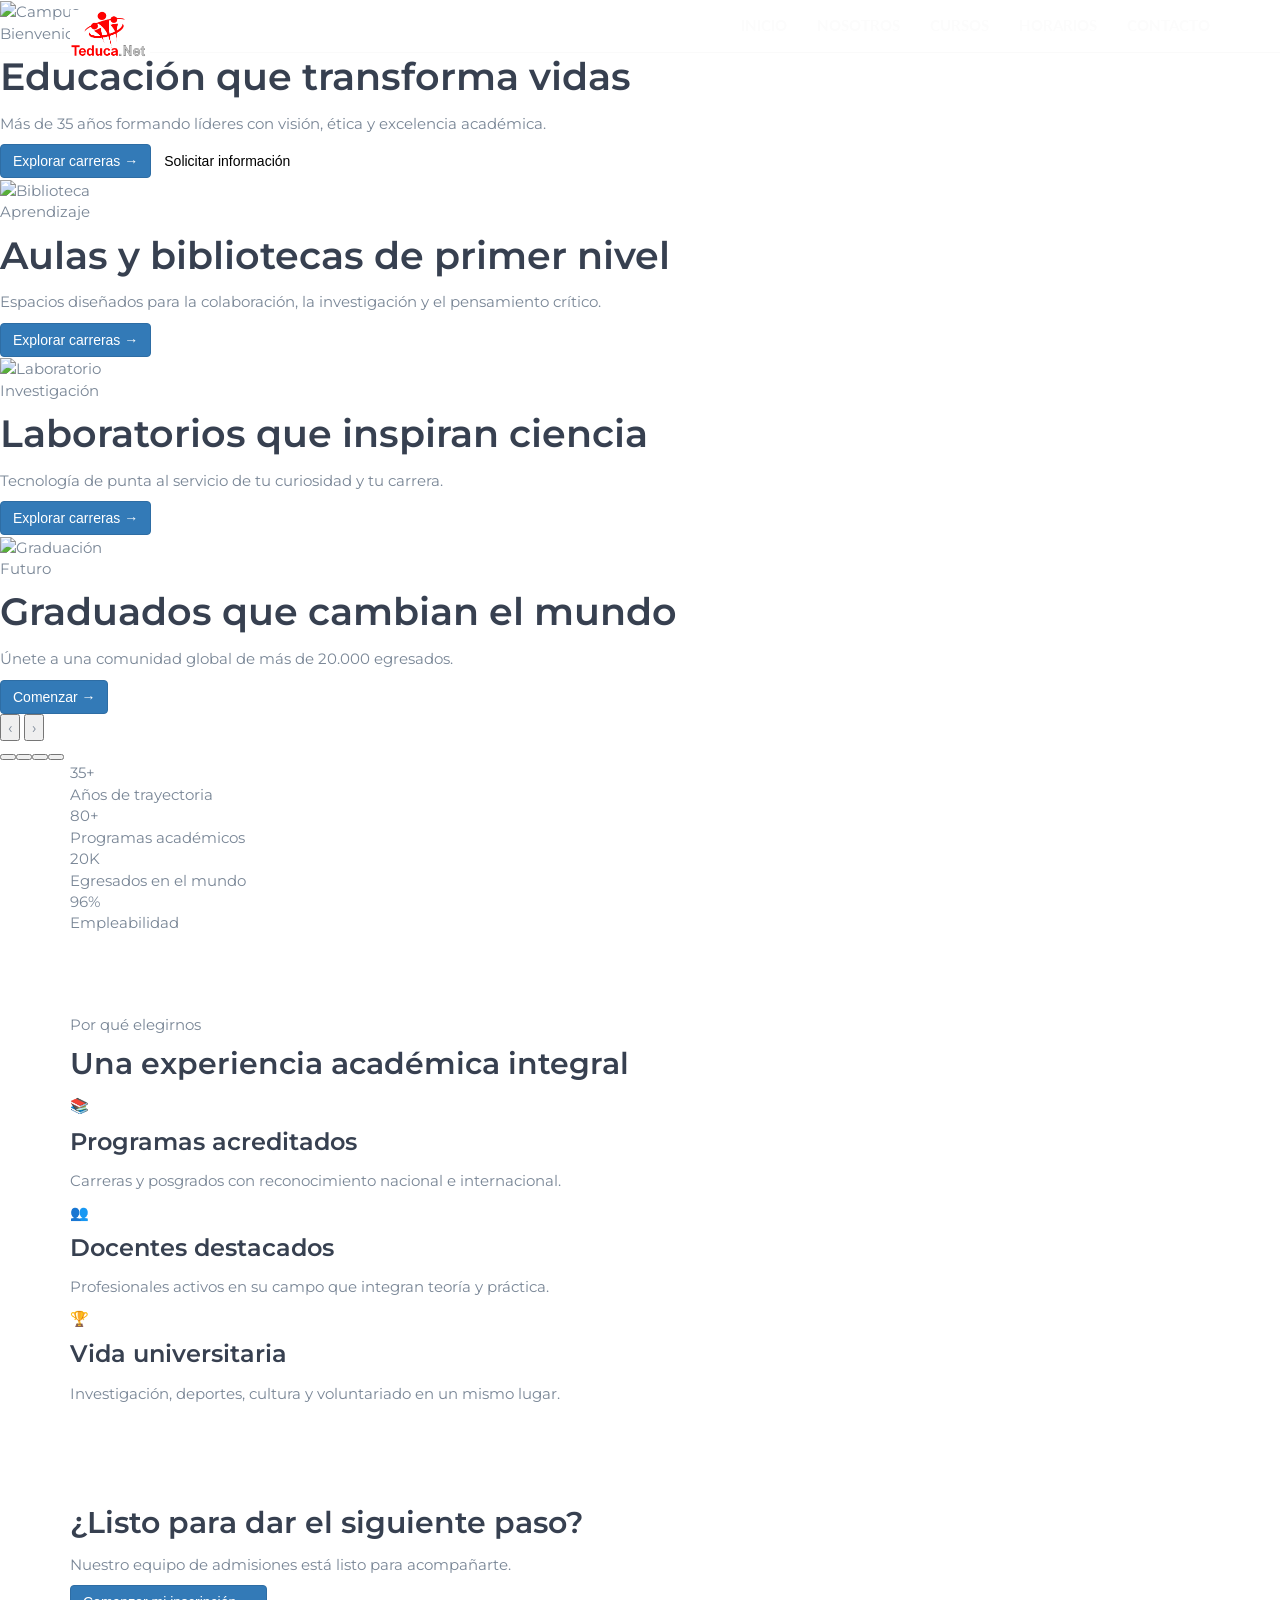
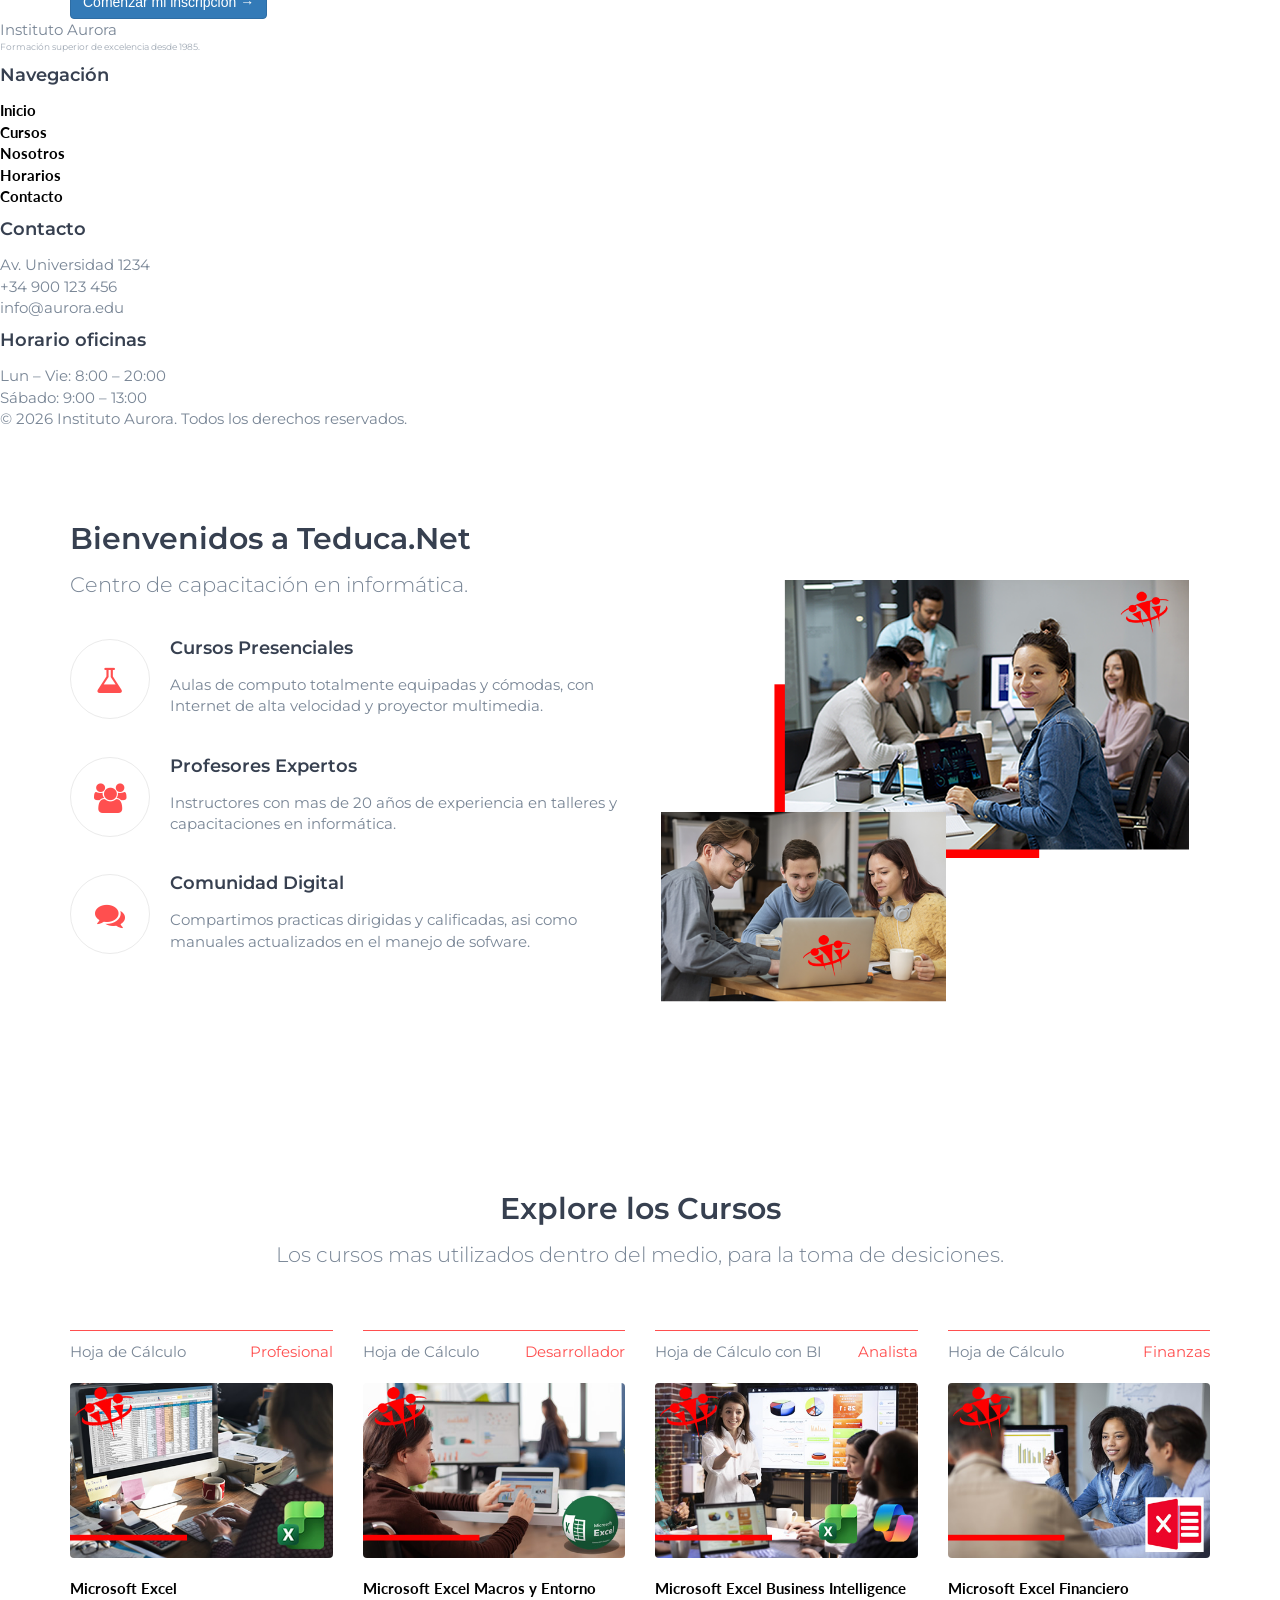
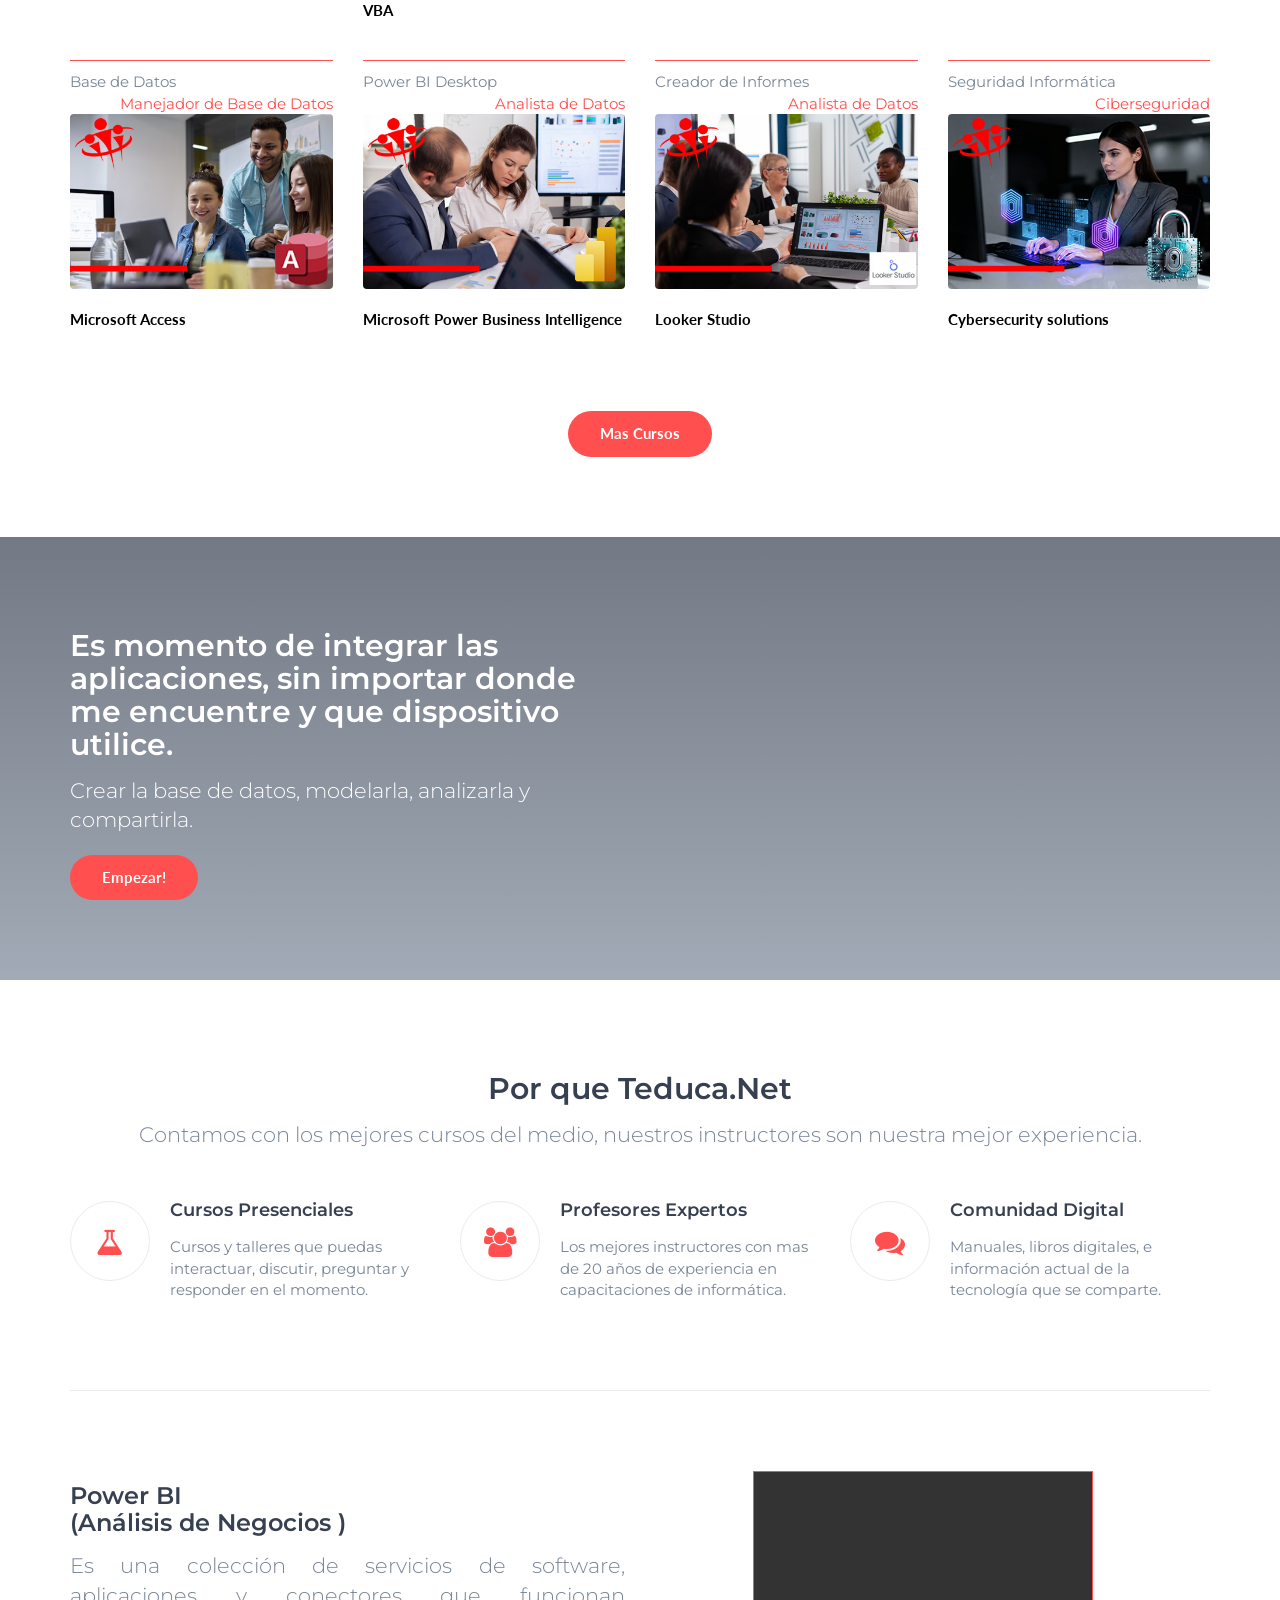
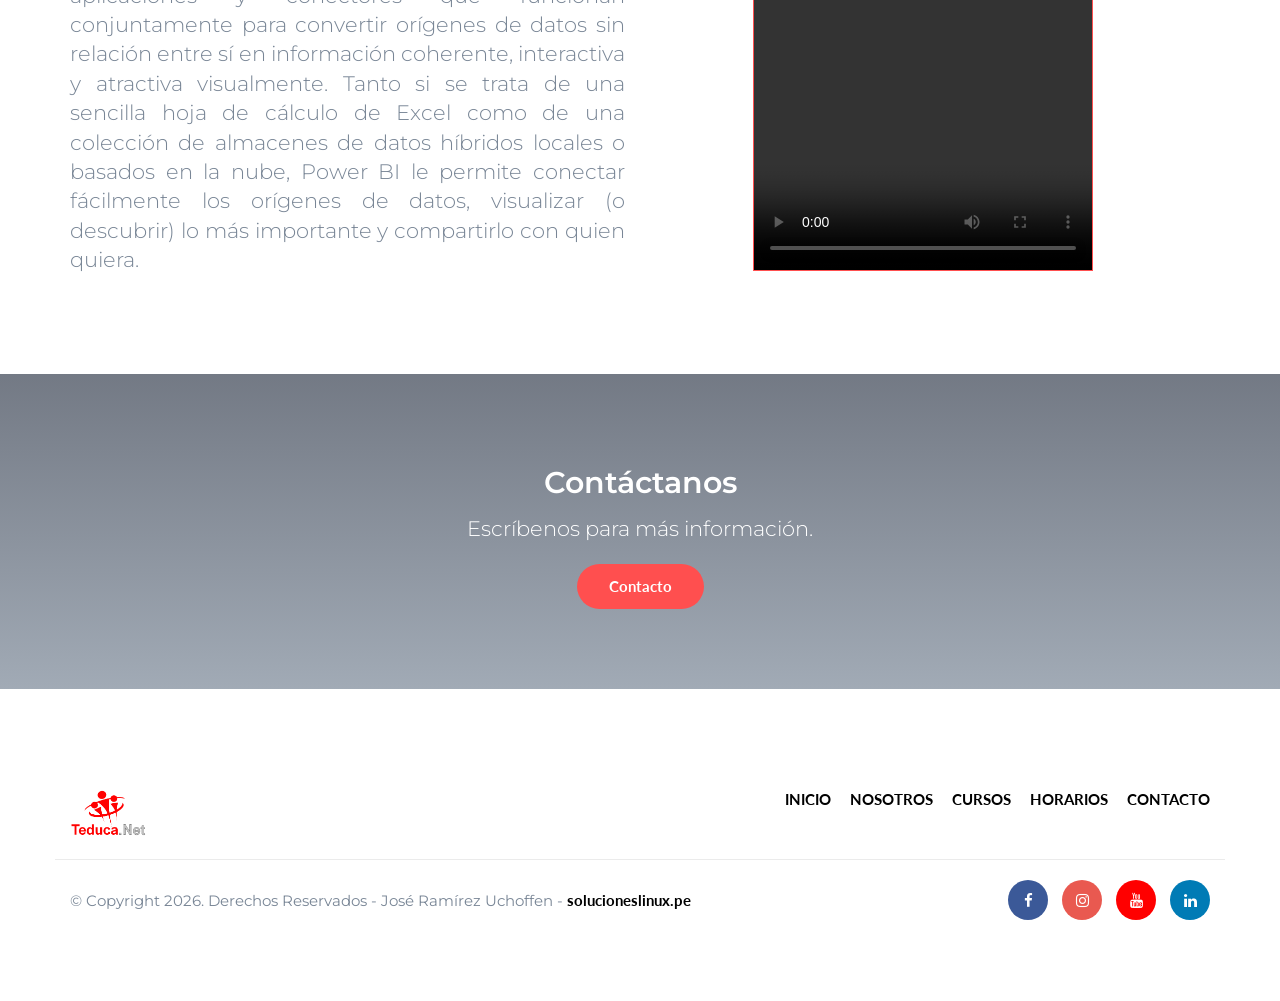
==== commit 788f79cb: "Update index.html" ====
--- a/index.html
+++ b/index.html
@@ -71,28 +71,41 @@
 		</header>
 		<!-- /Header -->
 
-		<!-- Home -->
-		<div id="home" class="hero-area">
-
-			<!-- Backgound Image -->
-			<div class="bg-image bg-parallax overlay" style="background-image:url(./img/home-background9.jpg)"></div>
-			<!-- /Backgound Image -->
-
-			<div class="home-wrapper">
-				<div class="container">
-					<div class="row">
-						<div class="col-md-8">
-							
-							<h1 class="white-text">Escuela de Formación en Informática</h1>
-							<p class="lead white-text">Actualizate con los mejores</p>
-							<a class="main-button icon-button" href="http://www.teduca.net.pe">Empezar!</a>
-						</div>
-					</div>
-				</div>
-			</div>
-
-		</div>
-		<!-- /Home -->
+
+<section class="hero" id="hero">
+  <div class="slides" id="slides">
+    <div class="slide"><img src="assets/hero-1.jpg" alt="Campus"><div class="overlay"></div><div class="content"><span class="kicker">Bienvenido</span><h1>Educación que transforma vidas</h1><p class="sub">Más de 35 años formando líderes con visión, ética y excelencia académica.</p><div class="btns"><a class="btn btn-primary" href="cursos.html">Explorar carreras →</a><a class="btn btn-ghost" href="contacto.html">Solicitar información</a></div></div></div>
+    <div class="slide"><img src="assets/hero-2.jpg" alt="Biblioteca"><div class="overlay"></div><div class="content"><span class="kicker">Aprendizaje</span><h1>Aulas y bibliotecas de primer nivel</h1><p class="sub">Espacios diseñados para la colaboración, la investigación y el pensamiento crítico.</p><div class="btns"><a class="btn btn-primary" href="cursos.html">Explorar carreras →</a></div></div></div>
+    <div class="slide"><img src="assets/hero-3.jpg" alt="Laboratorio"><div class="overlay"></div><div class="content"><span class="kicker">Investigación</span><h1>Laboratorios que inspiran ciencia</h1><p class="sub">Tecnología de punta al servicio de tu curiosidad y tu carrera.</p><div class="btns"><a class="btn btn-primary" href="cursos.html">Explorar carreras →</a></div></div></div>
+    <div class="slide"><img src="assets/hero-4.jpg" alt="Graduación"><div class="overlay"></div><div class="content"><span class="kicker">Futuro</span><h1>Graduados que cambian el mundo</h1><p class="sub">Únete a una comunidad global de más de 20.000 egresados.</p><div class="btns"><a class="btn btn-primary" href="contacto.html">Comenzar →</a></div></div></div>
+  </div>
+  <button class="arrow prev" onclick="go(-1)">‹</button>
+  <button class="arrow next" onclick="go(1)">›</button>
+  <div class="dots" id="dots"></div>
+</section>
+<section class="stats"><div class="container"><div class="grid"><div><div class="n">35+</div><div class="l">Años de trayectoria</div></div><div><div class="n">80+</div><div class="l">Programas académicos</div></div><div><div class="n">20K</div><div class="l">Egresados en el mundo</div></div><div><div class="n">96%</div><div class="l">Empleabilidad</div></div></div></div></section>
+<section class="section"><div class="container"><div class="head"><span class="kicker">Por qué elegirnos</span><h2>Una experiencia académica integral</h2></div><div class="cards">
+<div class="card"><div class="icon">📚</div><h3>Programas acreditados</h3><p>Carreras y posgrados con reconocimiento nacional e internacional.</p></div>
+<div class="card"><div class="icon">👥</div><h3>Docentes destacados</h3><p>Profesionales activos en su campo que integran teoría y práctica.</p></div>
+<div class="card"><div class="icon">🏆</div><h3>Vida universitaria</h3><p>Investigación, deportes, cultura y voluntariado en un mismo lugar.</p></div>
+</div></div></section>
+<section class="cta"><div class="container"><h2>¿Listo para dar el siguiente paso?</h2><p>Nuestro equipo de admisiones está listo para acompañarte.</p><a class="btn btn-primary" href="contacto.html">Comenzar mi inscripción →</a></div></section>
+<footer class="site"><div class="grid"><div><div class="brand">Instituto Aurora</div><p style="font-size:.9rem;opacity:.7">Formación superior de excelencia desde 1985.</p></div><div><h4>Navegación</h4><ul><li><a href="index.html">Inicio</a></li><li><a href="cursos.html">Cursos</a></li><li><a href="nosotros.html">Nosotros</a></li><li><a href="horarios.html">Horarios</a></li><li><a href="contacto.html">Contacto</a></li></ul></div><div><h4>Contacto</h4><ul><li>Av. Universidad 1234</li><li>+34 900 123 456</li><li>info@aurora.edu</li></ul></div><div><h4>Horario oficinas</h4><ul><li>Lun – Vie: 8:00 – 20:00</li><li>Sábado: 9:00 – 13:00</li></ul></div></div><div class="copy">© 2026 Instituto Aurora. Todos los derechos reservados.</div></footer></body></html>
+<script>
+const slides=document.getElementById('slides');
+const total=slides.children.length;
+let idx=0;
+const dotsEl=document.getElementById('dots');
+for(let i=0;i<total;i++){const b=document.createElement('button');b.className='dot'+(i===0?' active':'');b.onclick=()=>set(i);dotsEl.appendChild(b);}
+function set(i){idx=(i+total)%total;slides.style.transform='translateX(-'+(idx*100)+'%)';[...dotsEl.children].forEach((d,j)=>d.classList.toggle('active',j===idx));}
+function go(d){set(idx+d);}
+setInterval(()=>go(1),5500);
+</script>
+
+
+
+
+		
 
 		<!-- About -->
 		<div id="about" class="section">
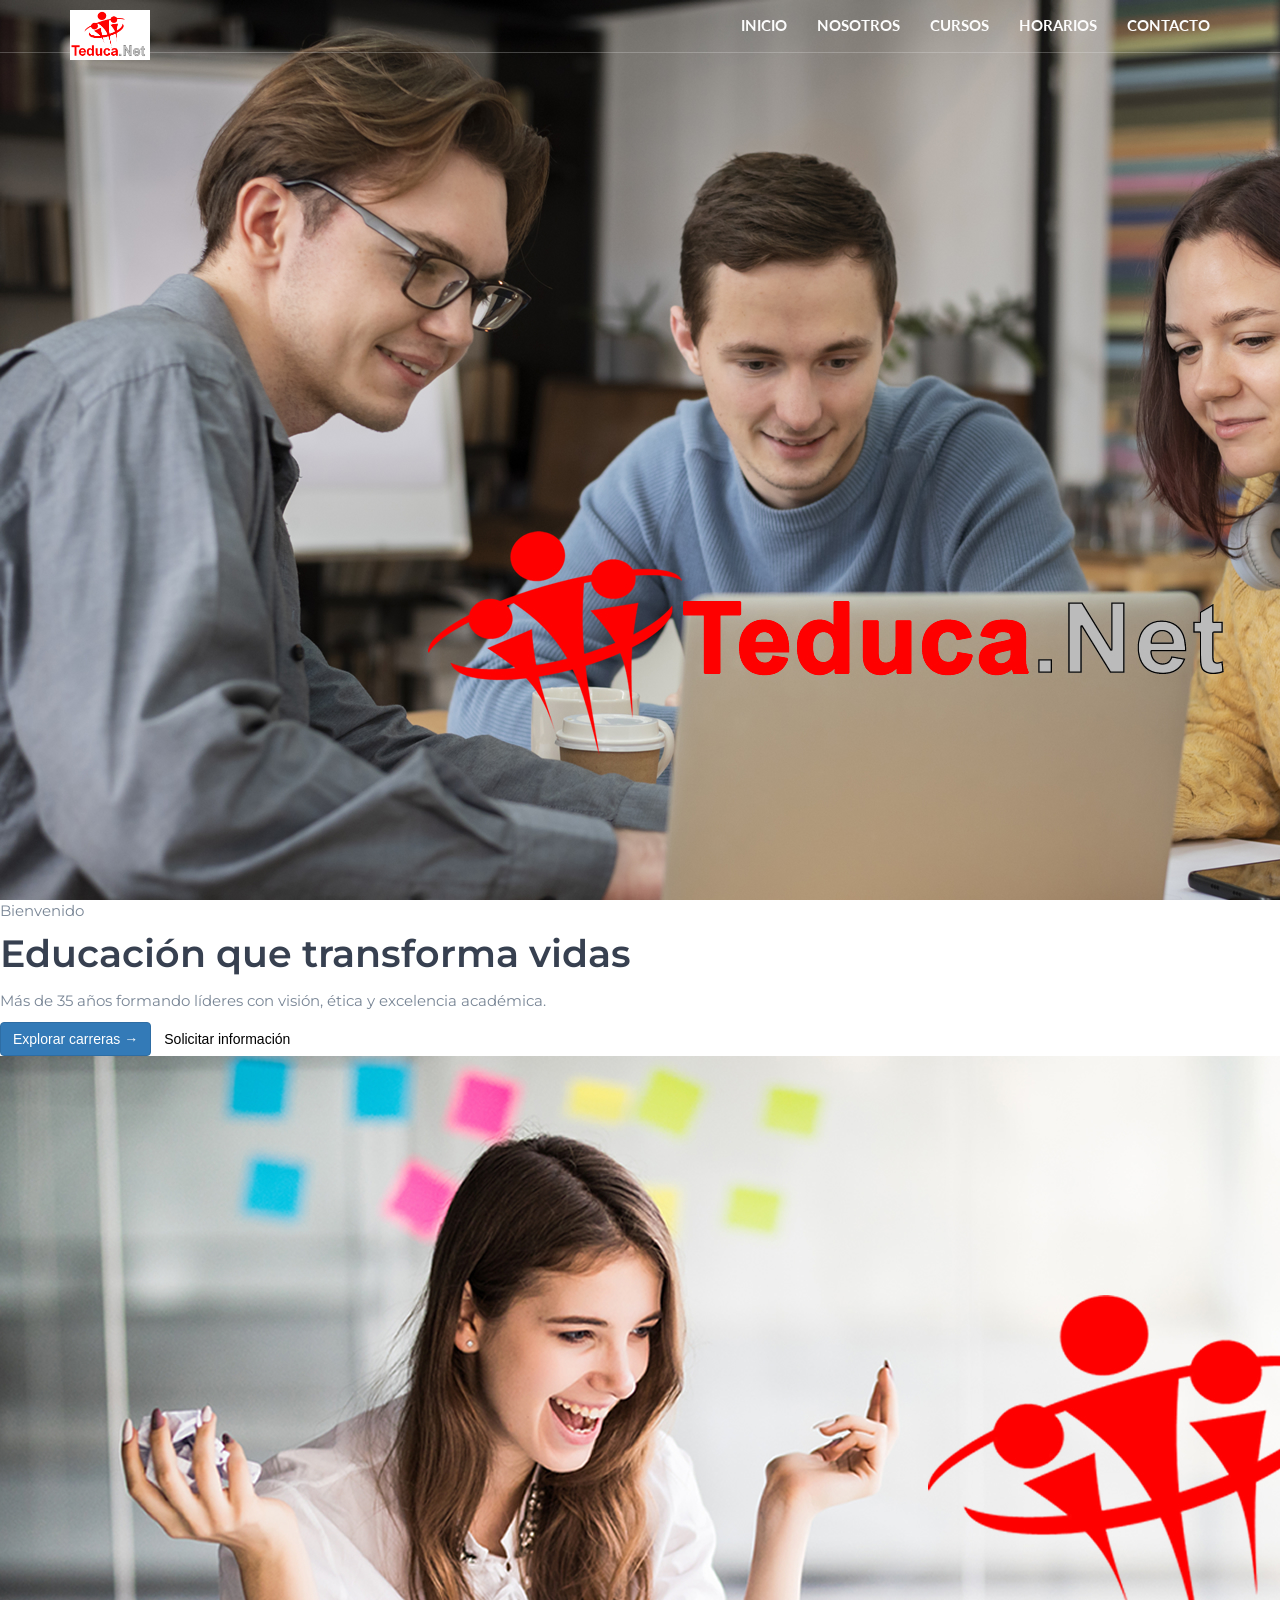
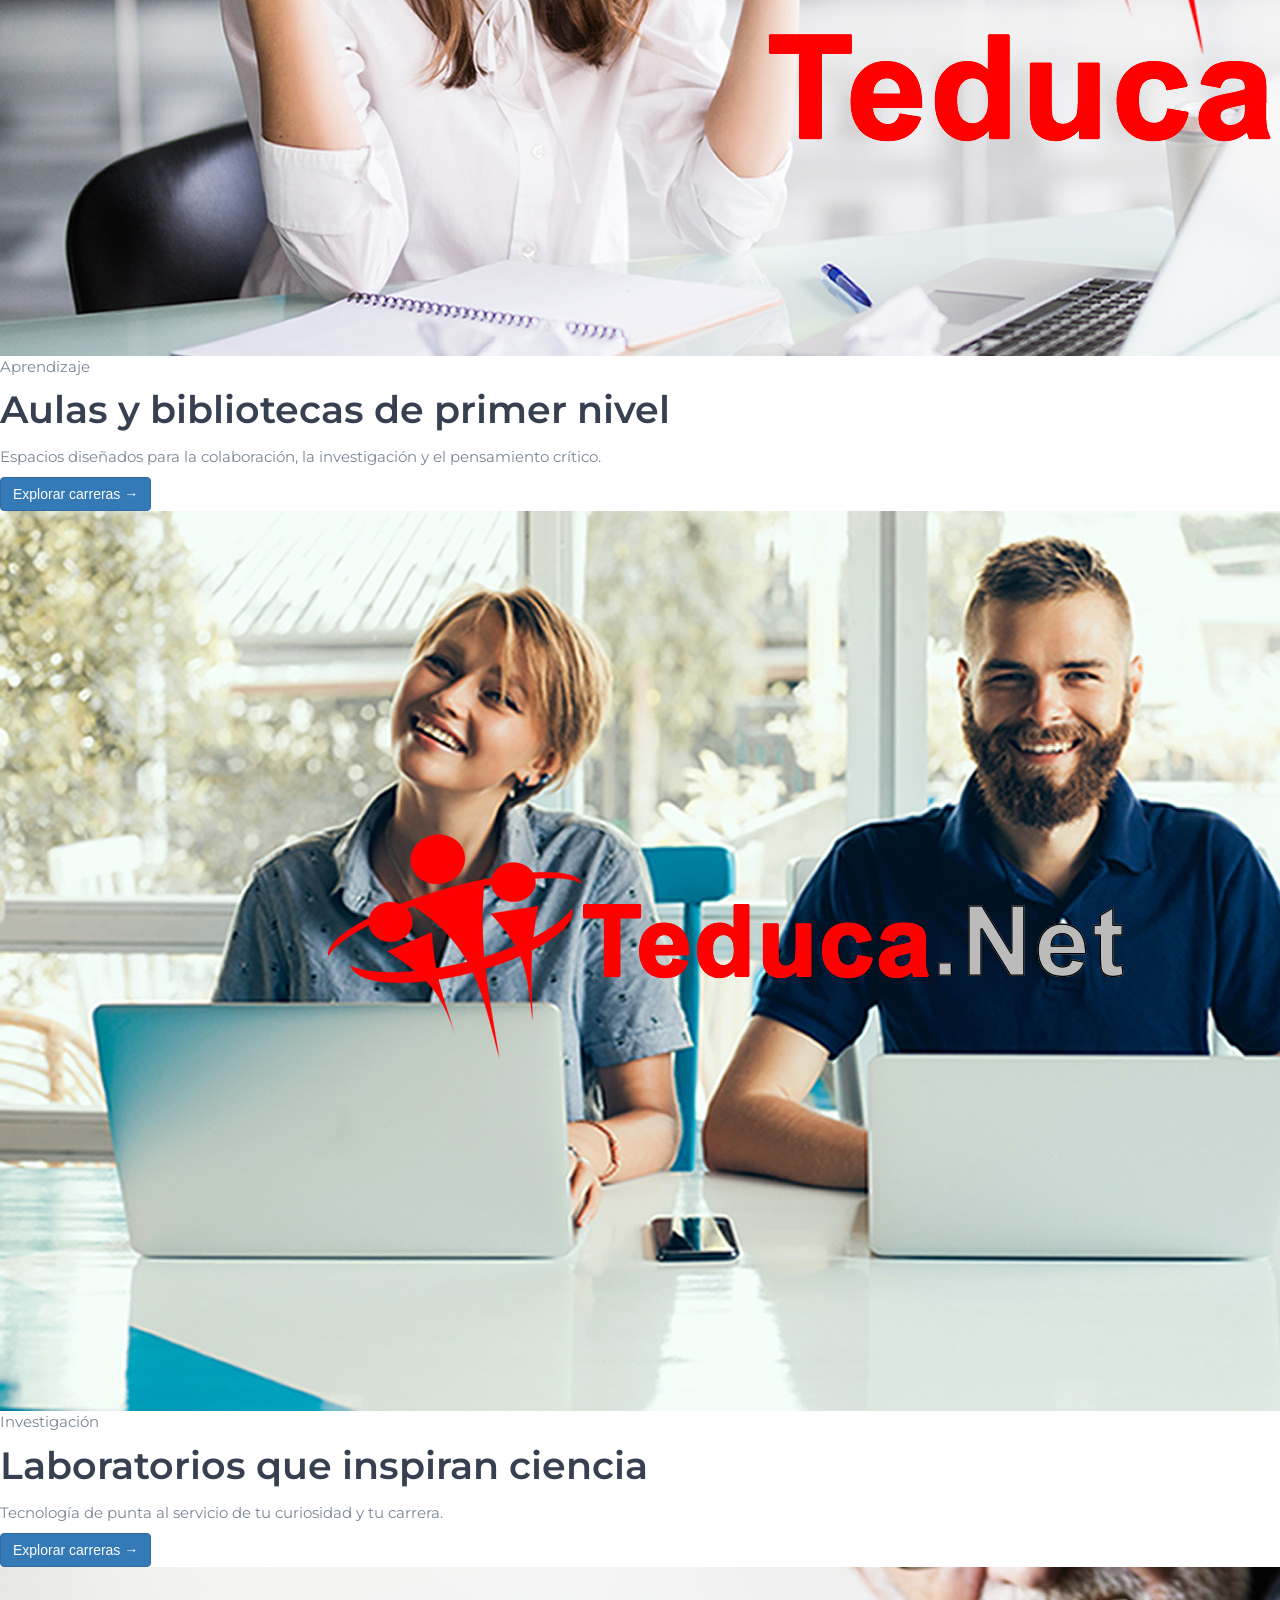
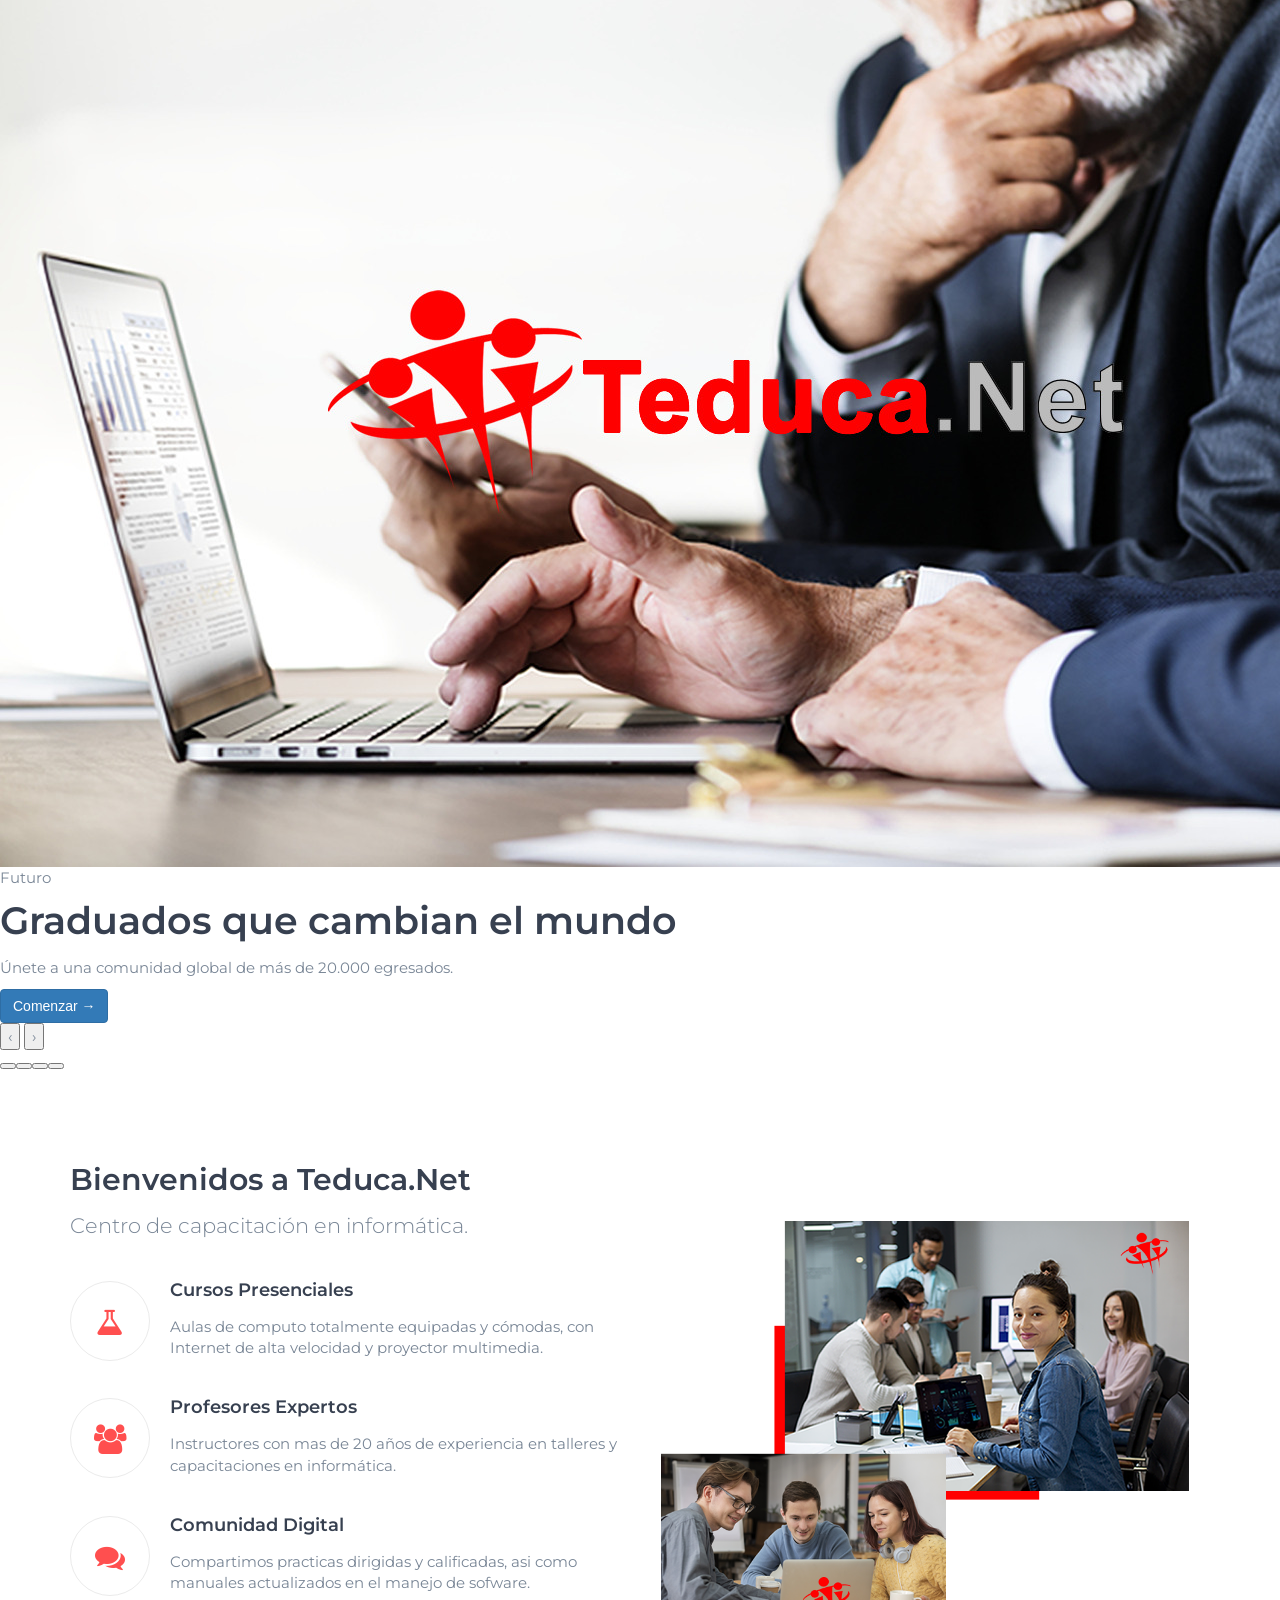
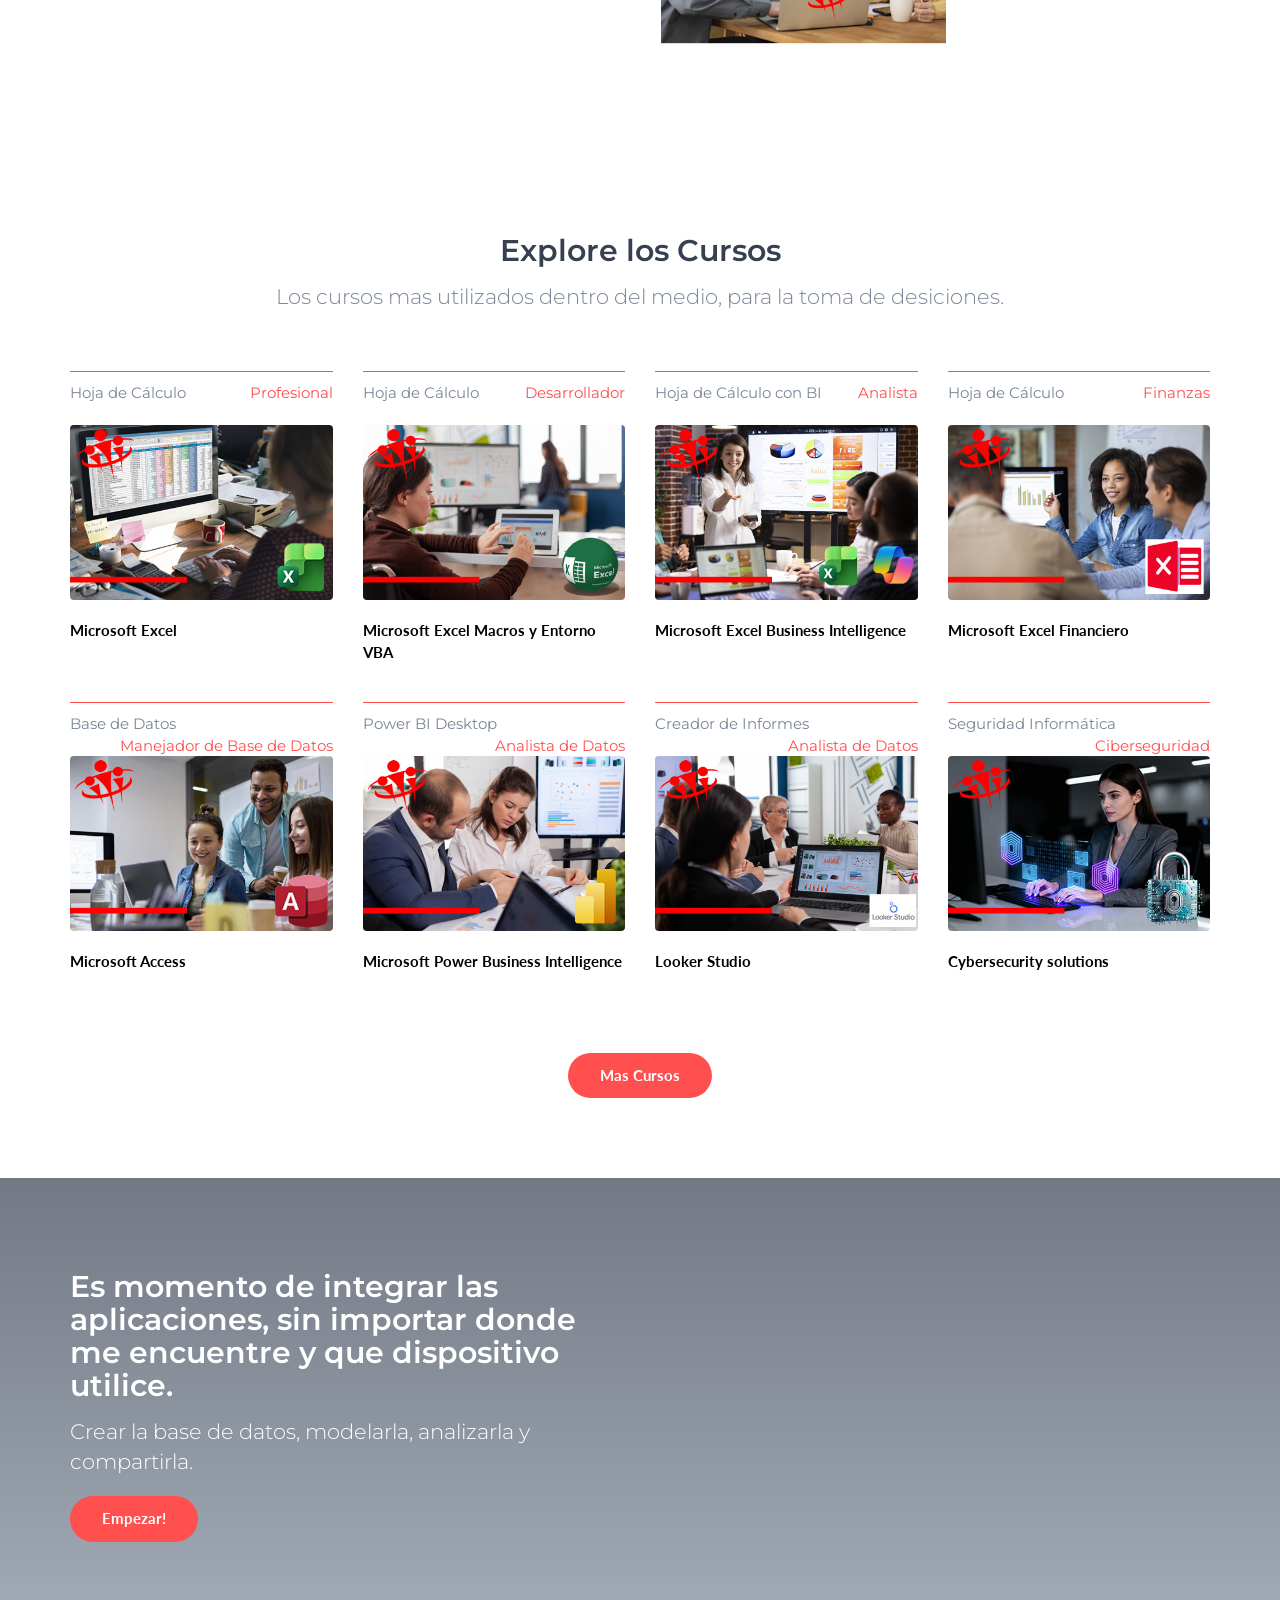
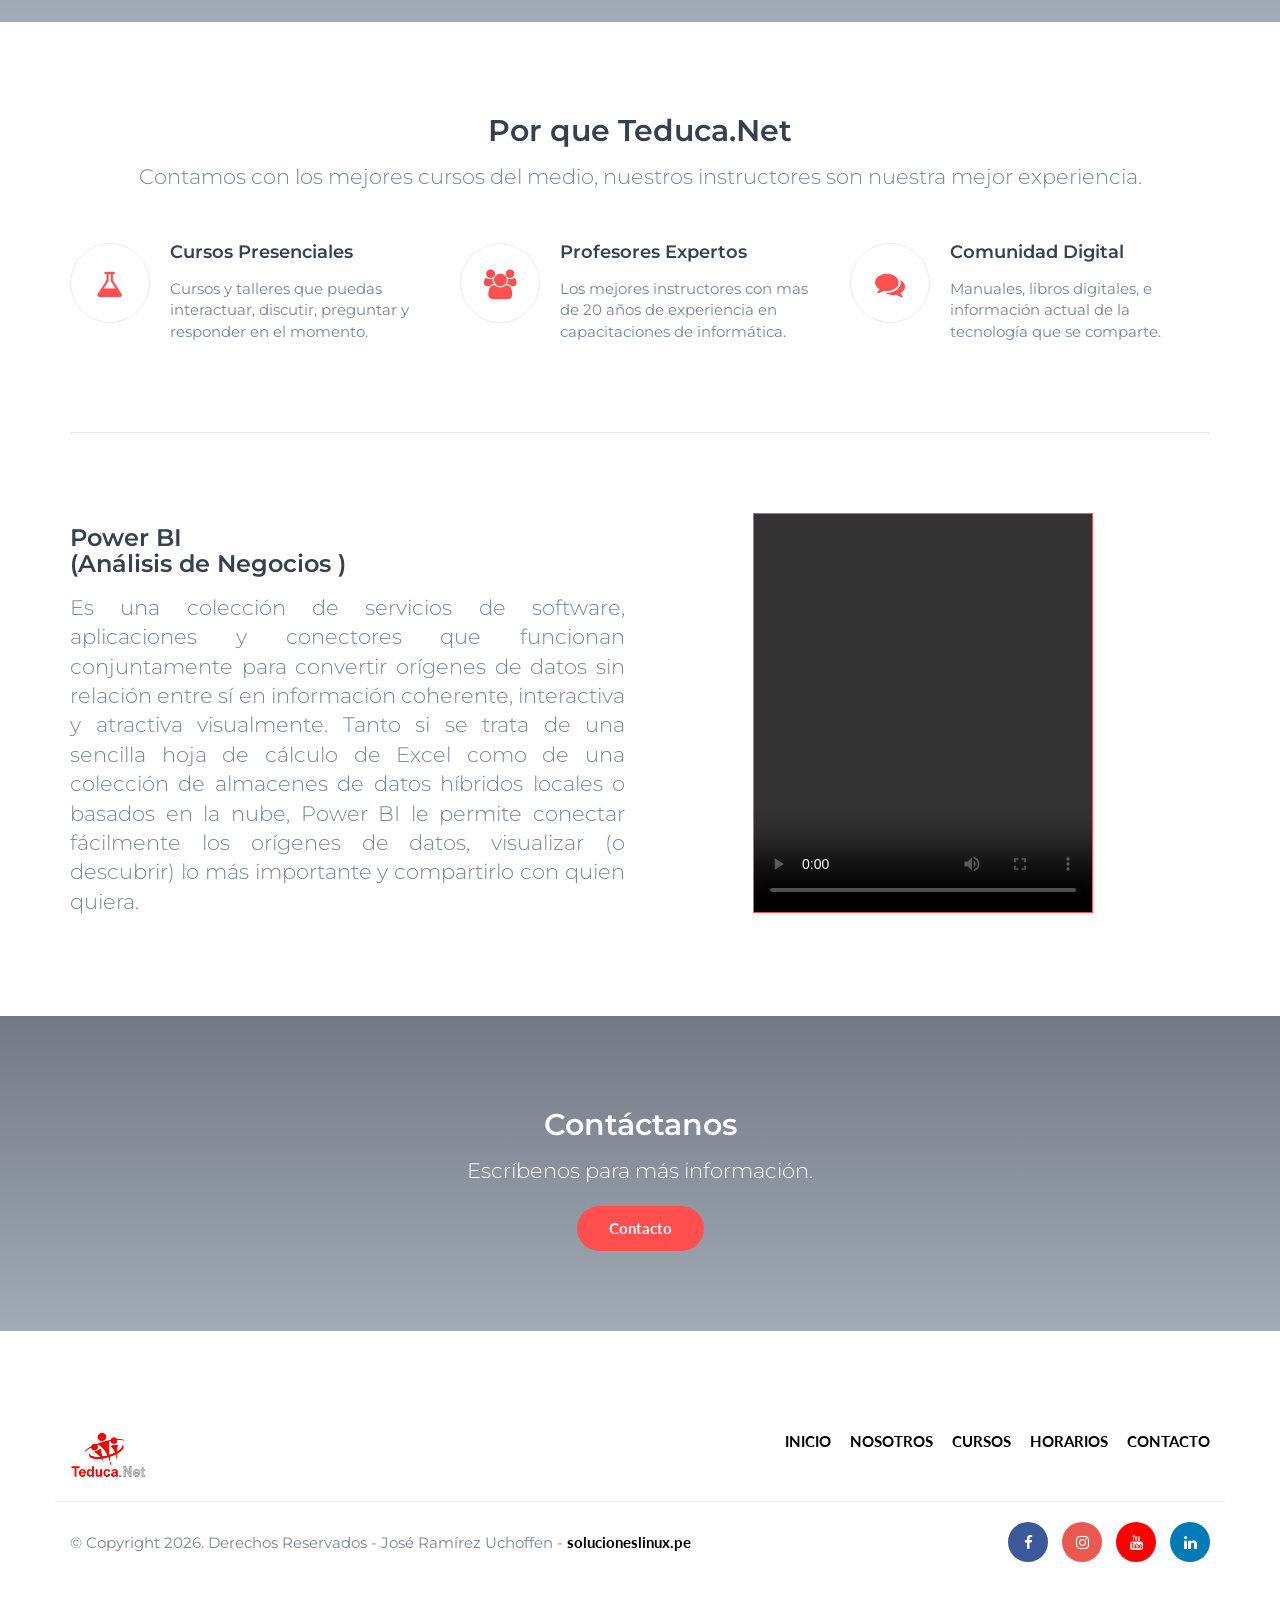
==== commit 9ec41302: "Update index.html" ====
--- a/index.html
+++ b/index.html
@@ -83,14 +83,7 @@
   <button class="arrow next" onclick="go(1)">›</button>
   <div class="dots" id="dots"></div>
 </section>
-<section class="stats"><div class="container"><div class="grid"><div><div class="n">35+</div><div class="l">Años de trayectoria</div></div><div><div class="n">80+</div><div class="l">Programas académicos</div></div><div><div class="n">20K</div><div class="l">Egresados en el mundo</div></div><div><div class="n">96%</div><div class="l">Empleabilidad</div></div></div></div></section>
-<section class="section"><div class="container"><div class="head"><span class="kicker">Por qué elegirnos</span><h2>Una experiencia académica integral</h2></div><div class="cards">
-<div class="card"><div class="icon">📚</div><h3>Programas acreditados</h3><p>Carreras y posgrados con reconocimiento nacional e internacional.</p></div>
-<div class="card"><div class="icon">👥</div><h3>Docentes destacados</h3><p>Profesionales activos en su campo que integran teoría y práctica.</p></div>
-<div class="card"><div class="icon">🏆</div><h3>Vida universitaria</h3><p>Investigación, deportes, cultura y voluntariado en un mismo lugar.</p></div>
-</div></div></section>
-<section class="cta"><div class="container"><h2>¿Listo para dar el siguiente paso?</h2><p>Nuestro equipo de admisiones está listo para acompañarte.</p><a class="btn btn-primary" href="contacto.html">Comenzar mi inscripción →</a></div></section>
-<footer class="site"><div class="grid"><div><div class="brand">Instituto Aurora</div><p style="font-size:.9rem;opacity:.7">Formación superior de excelencia desde 1985.</p></div><div><h4>Navegación</h4><ul><li><a href="index.html">Inicio</a></li><li><a href="cursos.html">Cursos</a></li><li><a href="nosotros.html">Nosotros</a></li><li><a href="horarios.html">Horarios</a></li><li><a href="contacto.html">Contacto</a></li></ul></div><div><h4>Contacto</h4><ul><li>Av. Universidad 1234</li><li>+34 900 123 456</li><li>info@aurora.edu</li></ul></div><div><h4>Horario oficinas</h4><ul><li>Lun – Vie: 8:00 – 20:00</li><li>Sábado: 9:00 – 13:00</li></ul></div></div><div class="copy">© 2026 Instituto Aurora. Todos los derechos reservados.</div></footer></body></html>
+
 <script>
 const slides=document.getElementById('slides');
 const total=slides.children.length;
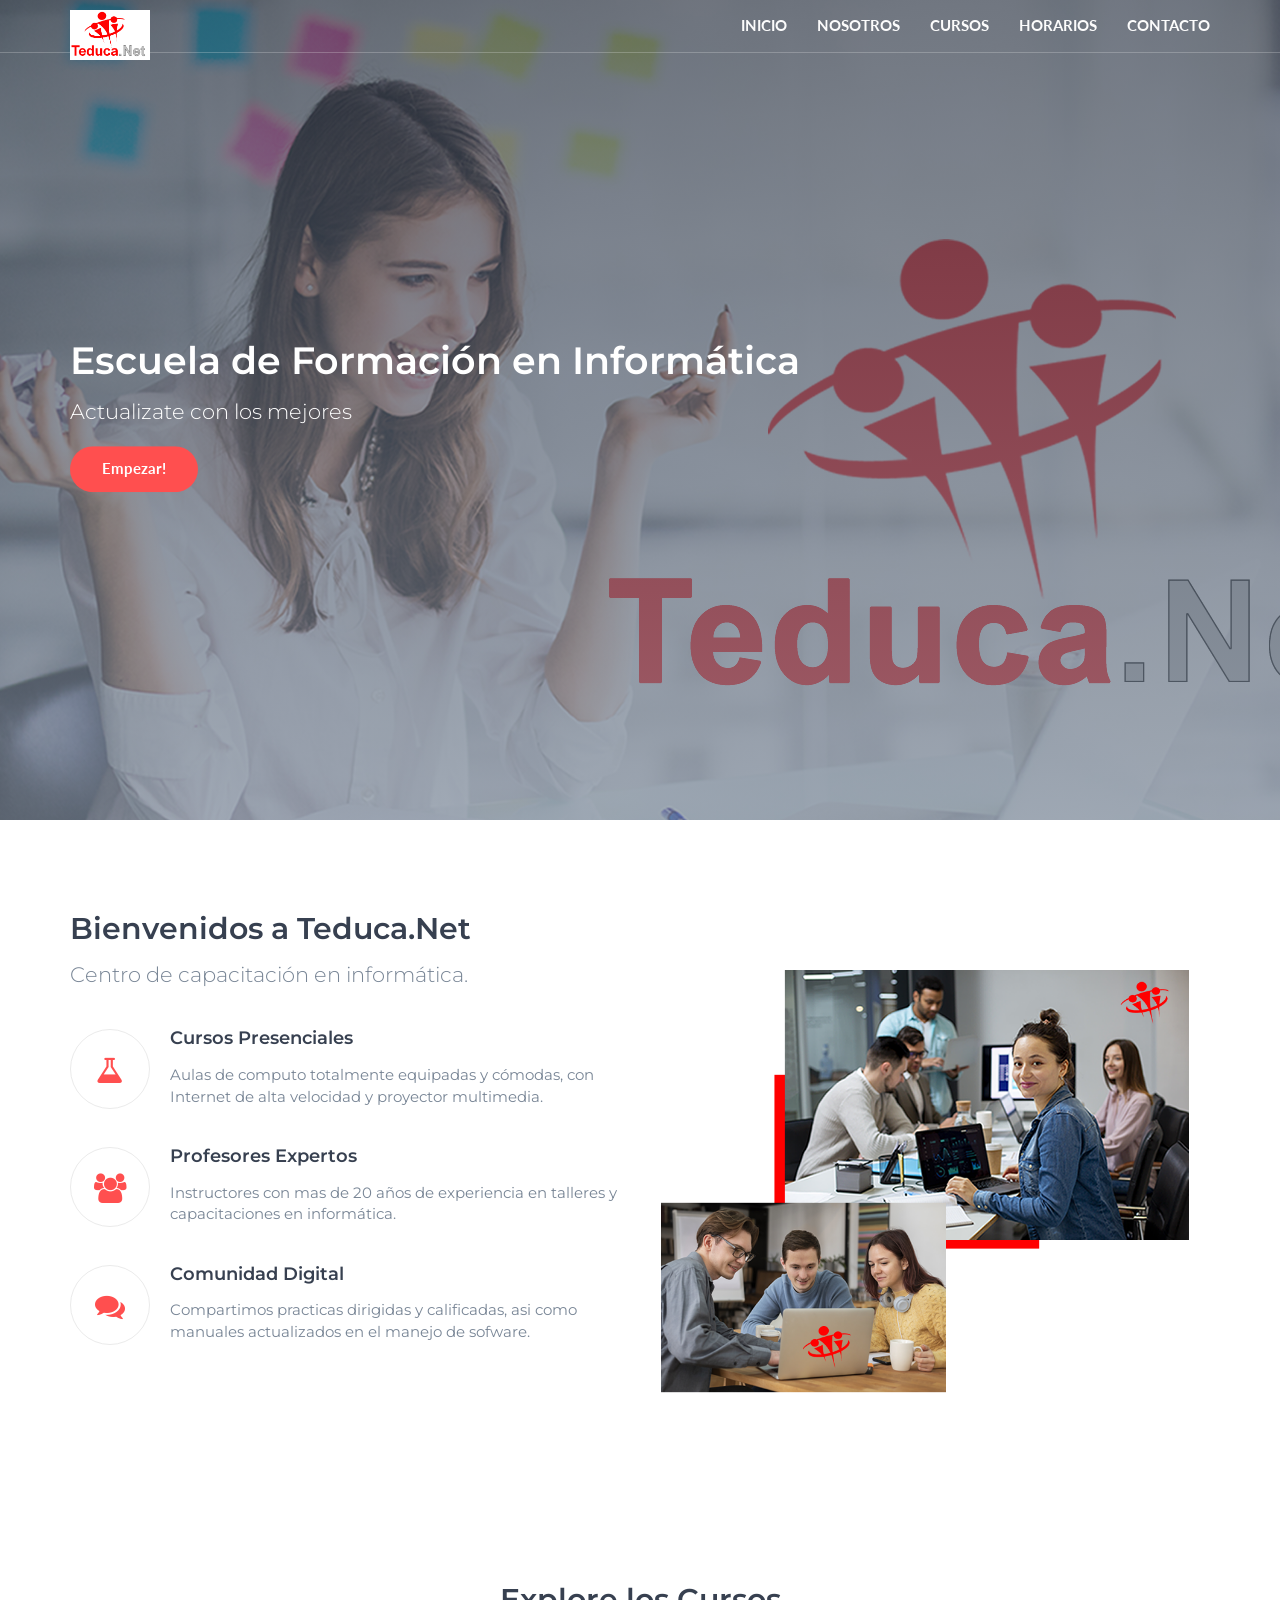
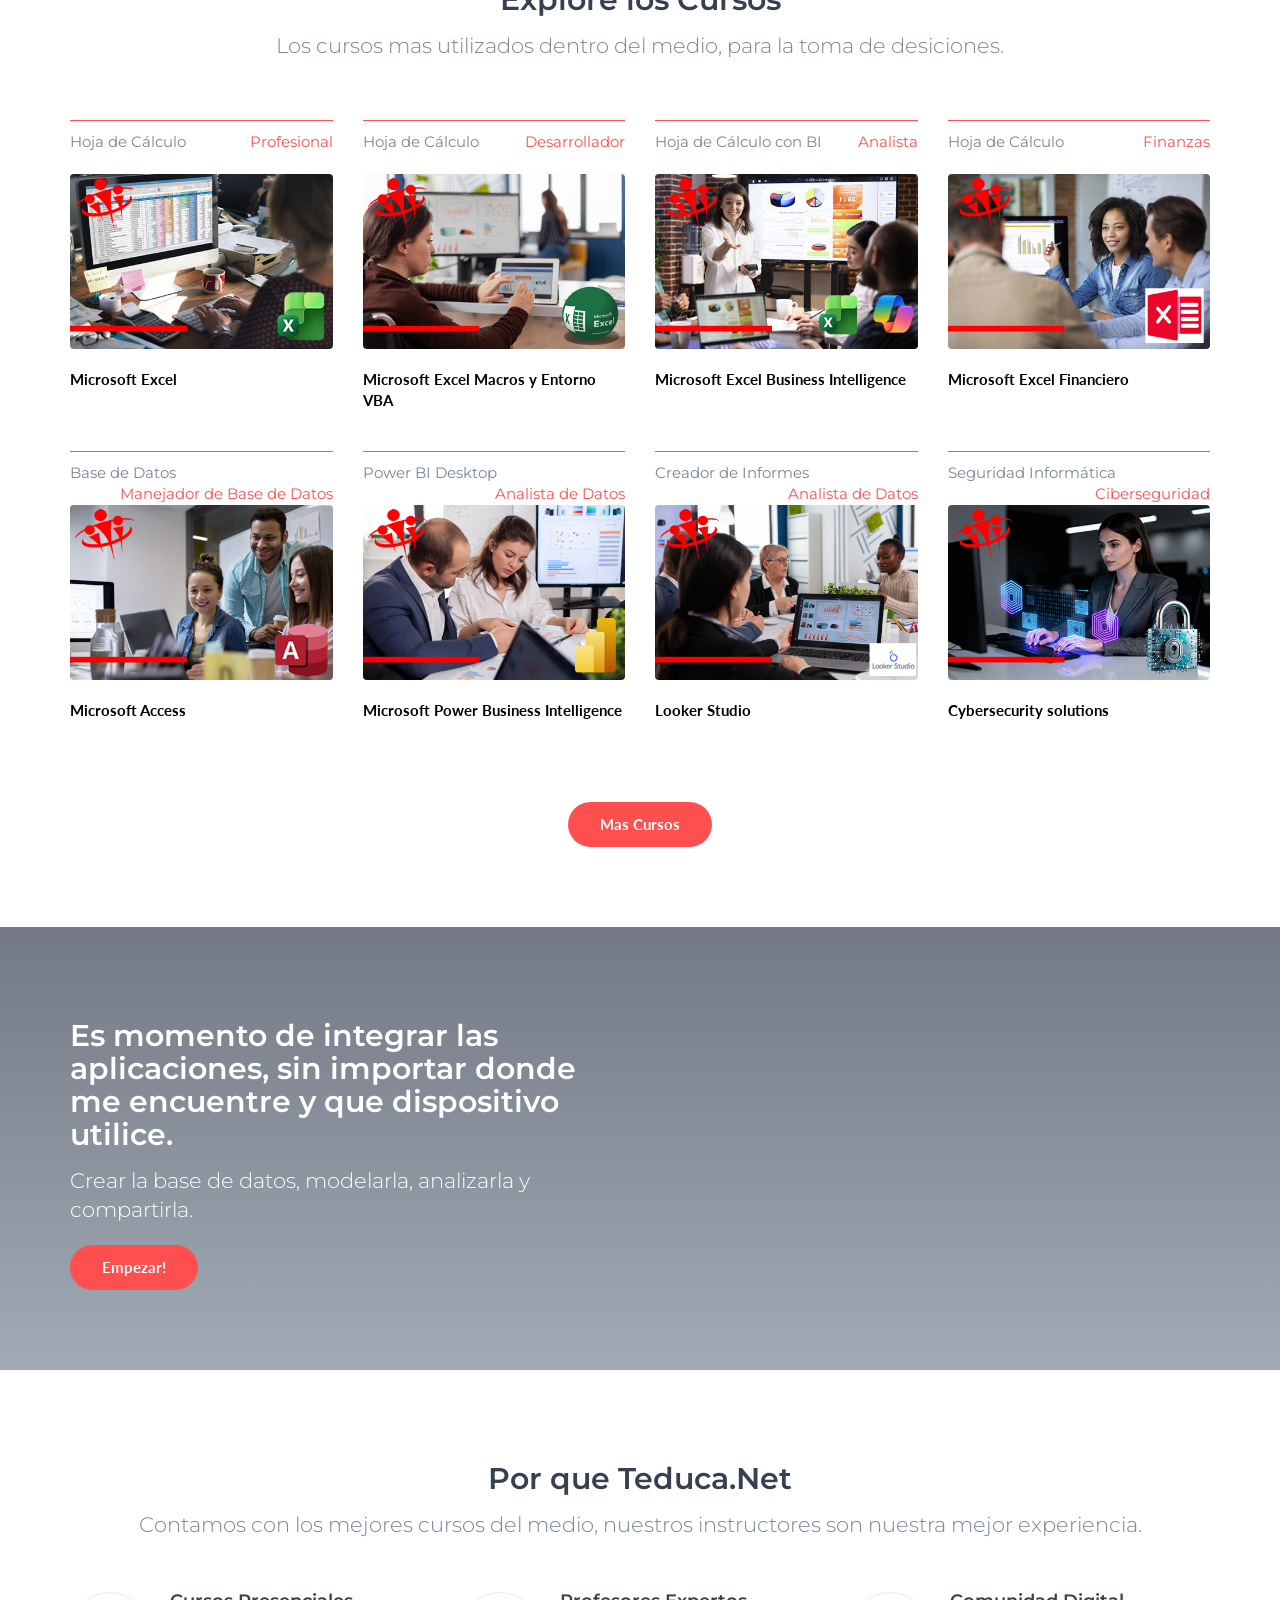
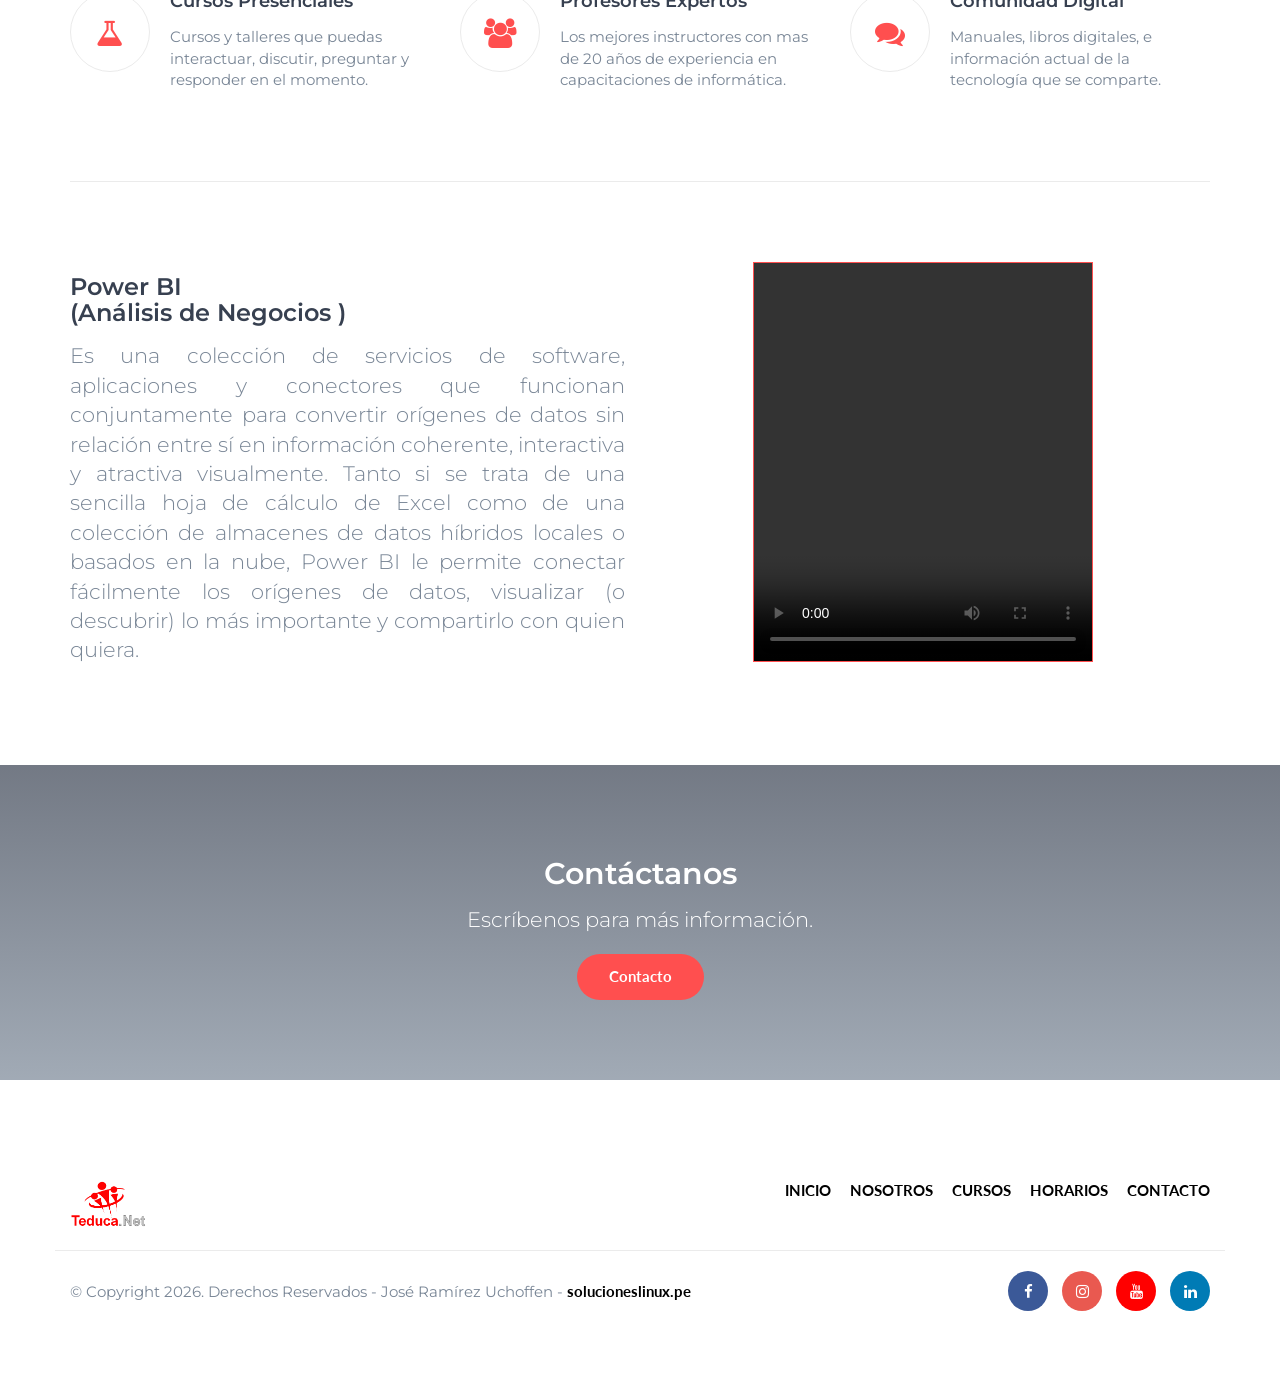
==== commit b08dfbb3: "Add files via upload" ====
--- a/index.html
+++ b/index.html
@@ -71,34 +71,28 @@
 		</header>
 		<!-- /Header -->
 
-
-<section class="hero" id="hero">
-  <div class="slides" id="slides">
-    <div class="slide"><img src="assets/hero-1.jpg" alt="Campus"><div class="overlay"></div><div class="content"><span class="kicker">Bienvenido</span><h1>Educación que transforma vidas</h1><p class="sub">Más de 35 años formando líderes con visión, ética y excelencia académica.</p><div class="btns"><a class="btn btn-primary" href="cursos.html">Explorar carreras →</a><a class="btn btn-ghost" href="contacto.html">Solicitar información</a></div></div></div>
-    <div class="slide"><img src="assets/hero-2.jpg" alt="Biblioteca"><div class="overlay"></div><div class="content"><span class="kicker">Aprendizaje</span><h1>Aulas y bibliotecas de primer nivel</h1><p class="sub">Espacios diseñados para la colaboración, la investigación y el pensamiento crítico.</p><div class="btns"><a class="btn btn-primary" href="cursos.html">Explorar carreras →</a></div></div></div>
-    <div class="slide"><img src="assets/hero-3.jpg" alt="Laboratorio"><div class="overlay"></div><div class="content"><span class="kicker">Investigación</span><h1>Laboratorios que inspiran ciencia</h1><p class="sub">Tecnología de punta al servicio de tu curiosidad y tu carrera.</p><div class="btns"><a class="btn btn-primary" href="cursos.html">Explorar carreras →</a></div></div></div>
-    <div class="slide"><img src="assets/hero-4.jpg" alt="Graduación"><div class="overlay"></div><div class="content"><span class="kicker">Futuro</span><h1>Graduados que cambian el mundo</h1><p class="sub">Únete a una comunidad global de más de 20.000 egresados.</p><div class="btns"><a class="btn btn-primary" href="contacto.html">Comenzar →</a></div></div></div>
-  </div>
-  <button class="arrow prev" onclick="go(-1)">‹</button>
-  <button class="arrow next" onclick="go(1)">›</button>
-  <div class="dots" id="dots"></div>
-</section>
-
-<script>
-const slides=document.getElementById('slides');
-const total=slides.children.length;
-let idx=0;
-const dotsEl=document.getElementById('dots');
-for(let i=0;i<total;i++){const b=document.createElement('button');b.className='dot'+(i===0?' active':'');b.onclick=()=>set(i);dotsEl.appendChild(b);}
-function set(i){idx=(i+total)%total;slides.style.transform='translateX(-'+(idx*100)+'%)';[...dotsEl.children].forEach((d,j)=>d.classList.toggle('active',j===idx));}
-function go(d){set(idx+d);}
-setInterval(()=>go(1),5500);
-</script>
-
-
-
-
-		
+		<!-- Home -->
+		<div id="home" class="hero-area">
+
+			<!-- Backgound Image -->
+			<div class="bg-image bg-parallax overlay" style="background-image:url(./img/home-background9.jpg)"></div>
+			<!-- /Backgound Image -->
+
+			<div class="home-wrapper">
+				<div class="container">
+					<div class="row">
+						<div class="col-md-8">
+							
+							<h1 class="white-text">Escuela de Formación en Informática</h1>
+							<p class="lead white-text">Actualizate con los mejores</p>
+							<a class="main-button icon-button" href="http://www.teduca.net.pe">Empezar!</a>
+						</div>
+					</div>
+				</div>
+			</div>
+
+		</div>
+		<!-- /Home -->
 
 		<!-- About -->
 		<div id="about" class="section">
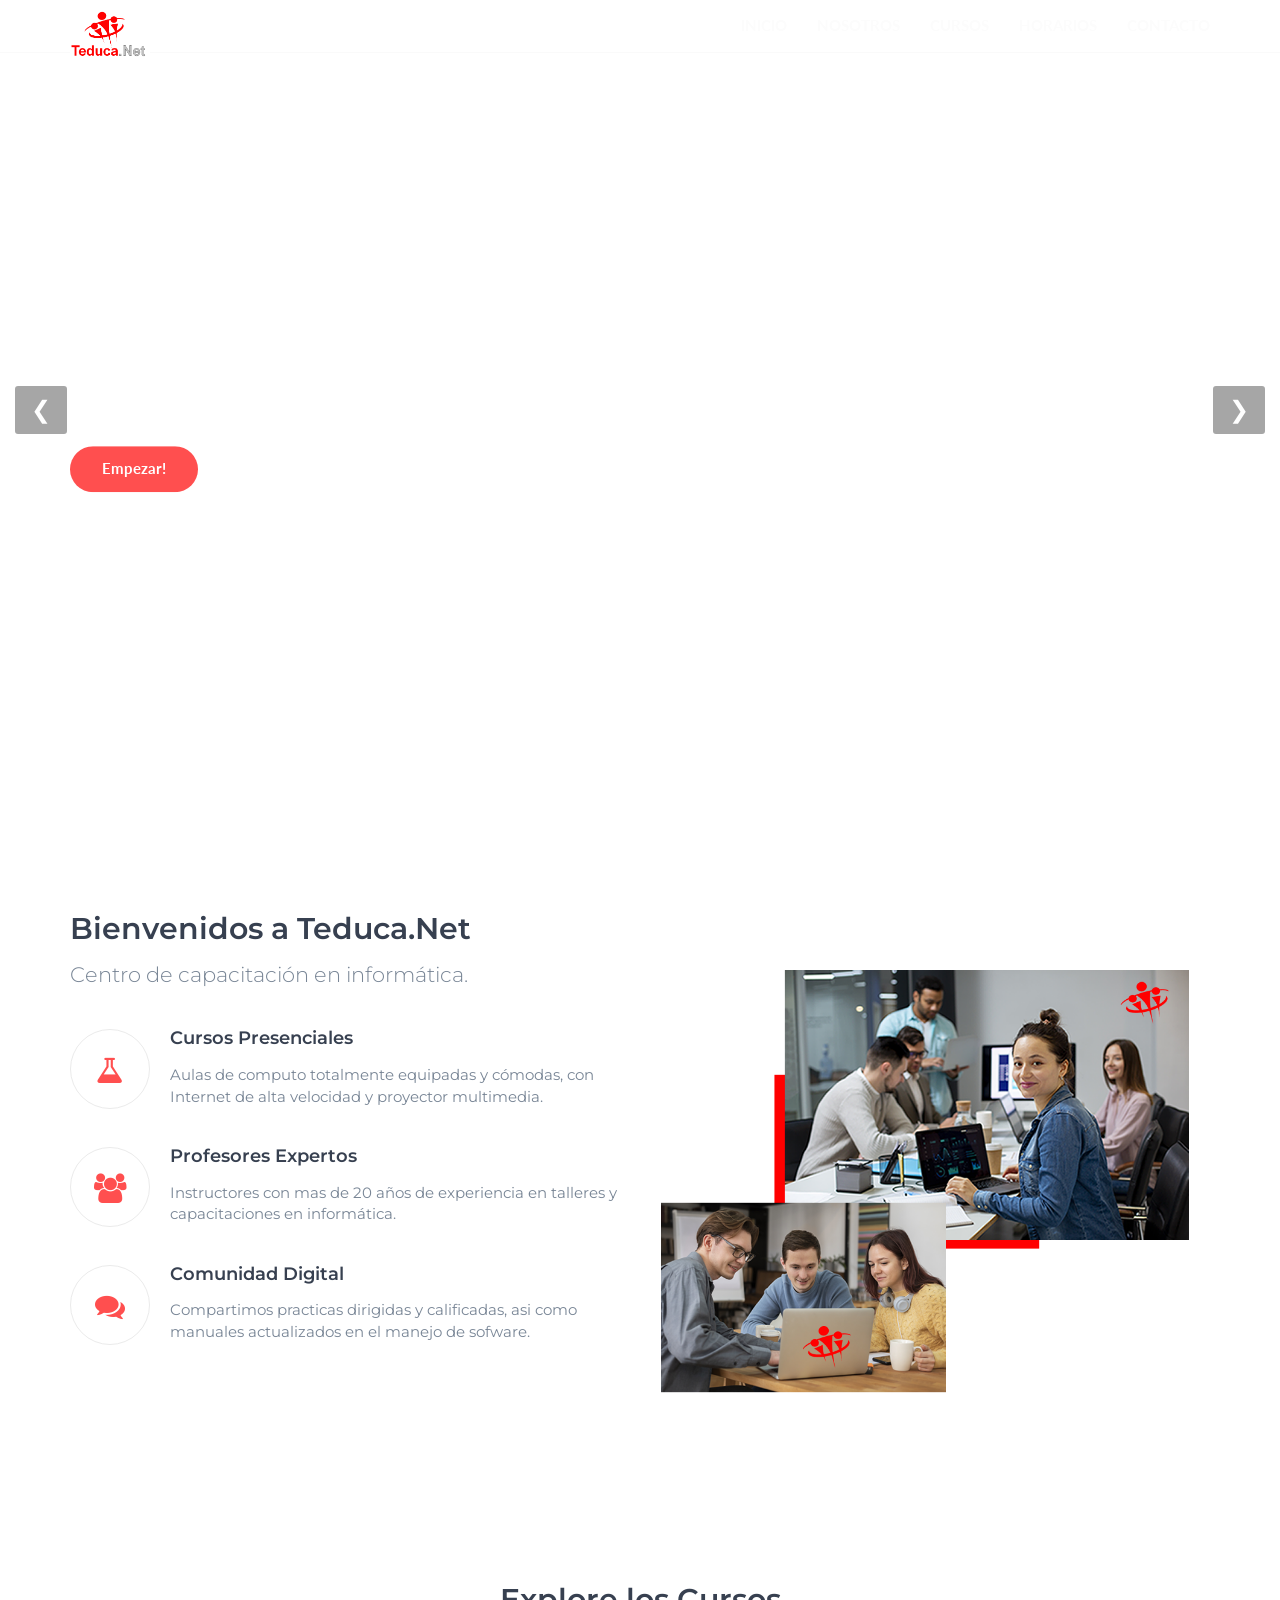
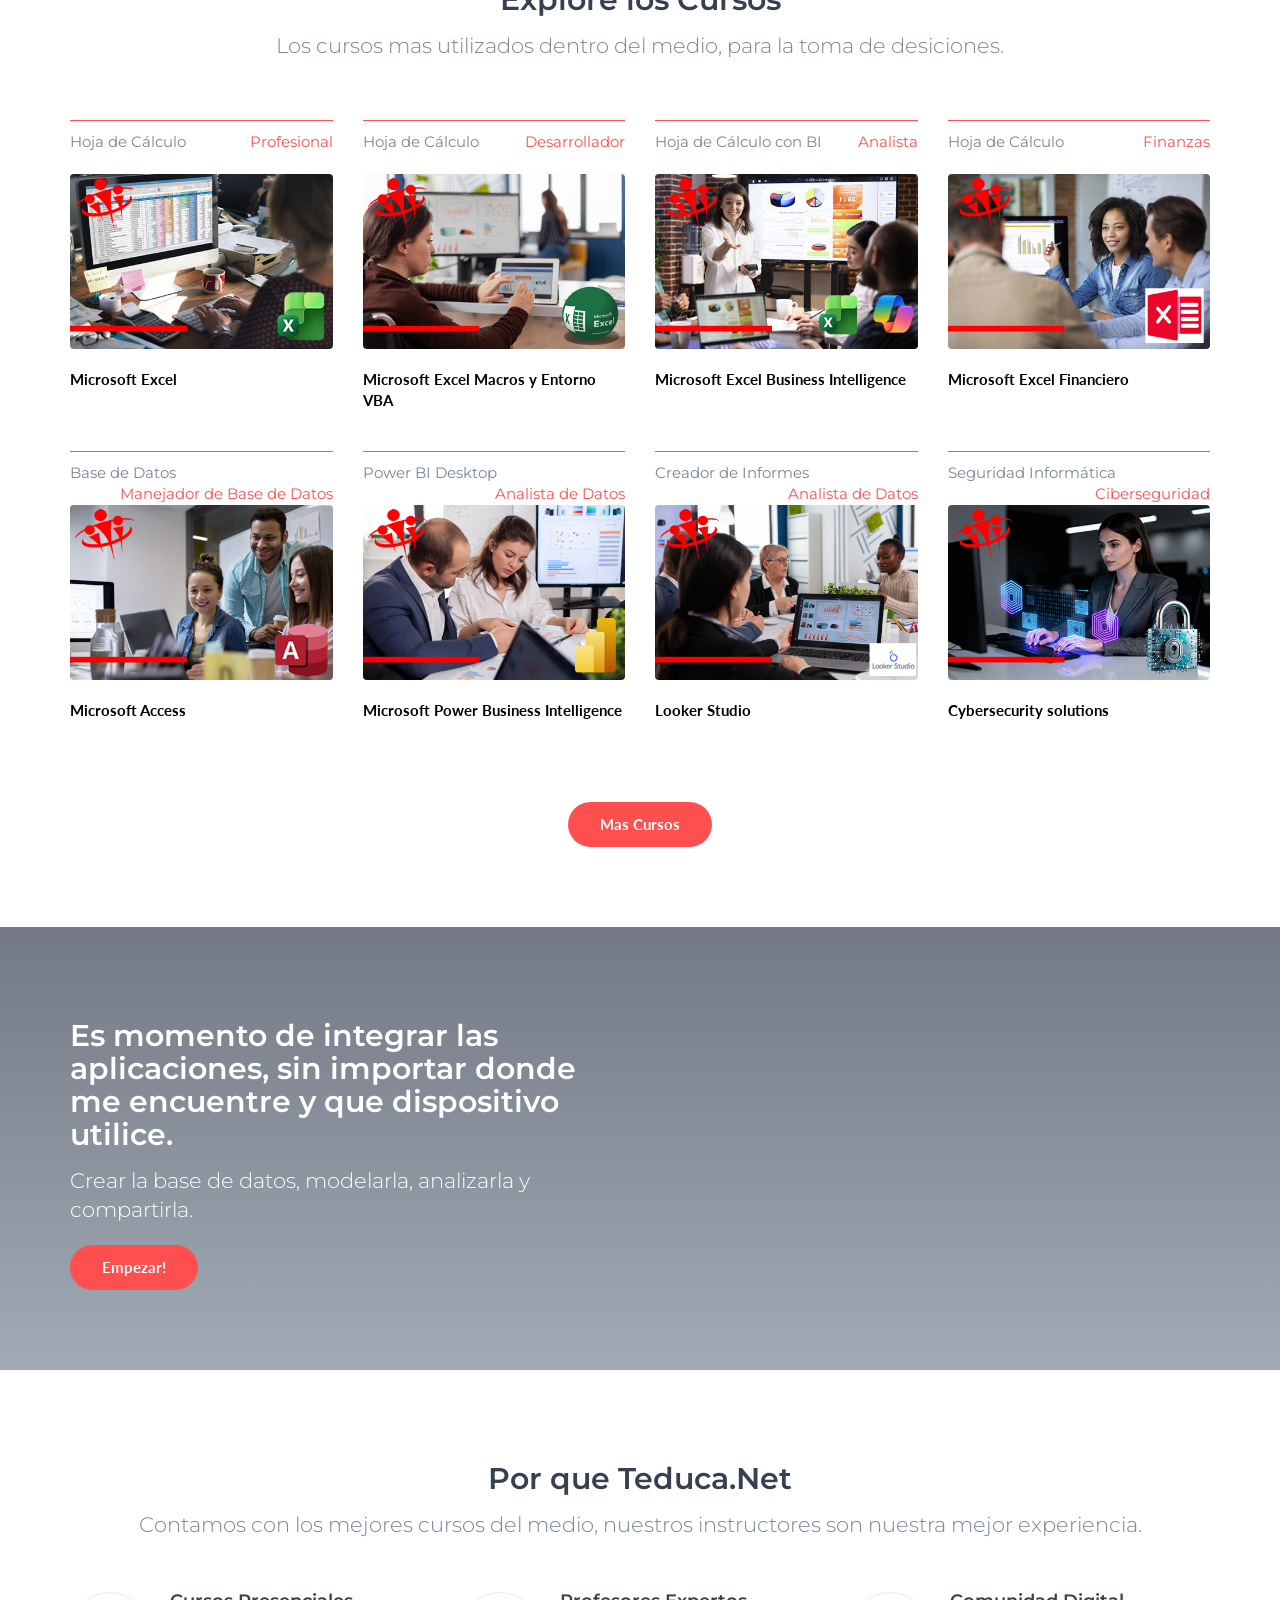
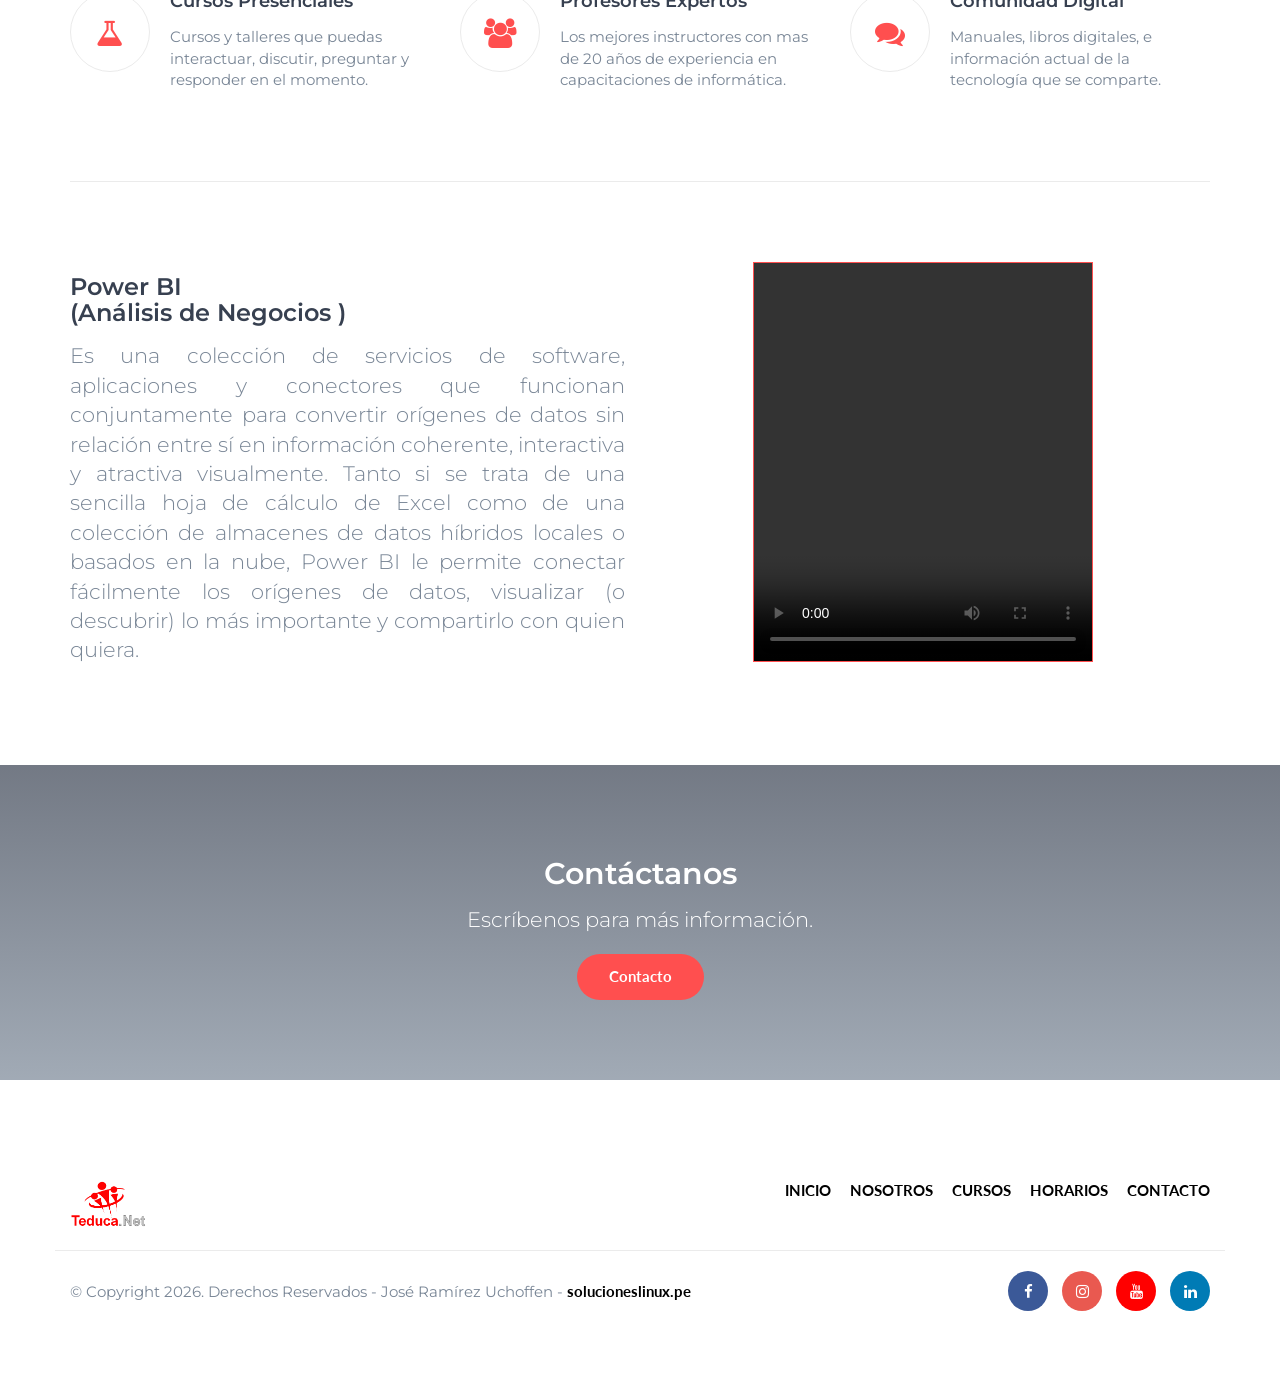
==== commit fb0371c5: "Add files via upload" ====
--- a/index.html
+++ b/index.html
@@ -1,560 +1,597 @@
-<!DOCTYPE html>
-<html lang="sp">
-	<head>
-		 <meta charset="utf-8">
-		<meta http-equiv="X-UA-Compatible" content="IE=edge">
-		<meta name="viewport" content="width=device-width, initial-scale=1"> 
-		<!--<meta name="author" content="teduca.net">-->
-		<meta name="description" content="Capacitacion en Computación e Informática">
-		<meta name="keywords" content="teduca, educa, net, teduca.net, informatica, computacion, excel, capacitacion, estudio">
-		 <!-- The above 3 meta tags *must* come first in the head; any other head content must come *after* these tags -->
-
-		<title>Escuela de Formación en Informática Teduca.Net</title>
-
-		<!-- Google font -->
-		<link href="https://fonts.googleapis.com/css?family=Lato:700%7CMontserrat:400,600" rel="stylesheet">
-
-		<!-- Bootstrap -->
-		<link type="text/css" rel="stylesheet" href="css/bootstrap.min.css"/>
-
-		<!-- Font Awesome Icon -->
-		<link rel="stylesheet" href="css/font-awesome.min.css">
-
-		<!-- Custom stlylesheet -->
-		<link type="text/css" rel="stylesheet" href="css/style.css"/>
-
-		<!-- HTML5 shim and Respond.js for IE8 support of HTML5 elements and media queries -->
-		<!-- WARNING: Respond.js doesn't work if you view the page via file:// -->
-		<!--[if lt IE 9]>
-		  <script src="https://oss.maxcdn.com/html5shiv/3.7.3/html5shiv.min.js"></script>
-		  <script src="https://oss.maxcdn.com/respond/1.4.2/respond.min.js"></script>
-		<![endif]-->
-<link rel="shortcut icon" href="img/logoted.ico">
-    </head>
-	<body>
-
-		<!-- Header -->
-		<header id="header" class="transparent-nav">
-			<div class="container">
-
-				<div class="navbar-header">
-					<!-- Logo -->
-					<div class="navbar-brand">
-						<a class="logo" href="http://www.teduca.net.pe">
-							<img src="./img/logo.png" alt="logo">
-						</a>
-						
-					</div>
-					<!-- /Logo -->
-
-					
-					<!-- Mobile toggle -->
-					<button class="navbar-toggle">
-						<span></span>
-					</button>
-					<!-- /Mobile toggle -->
-				</div>
-
-				<!-- Navigation -->
-				<nav id="nav">
-					<ul class="main-menu nav navbar-nav navbar-right">
-						<li><a href="index.html">INICIO</a></li>
-						<li><a href="nosotros.html">NOSOTROS</a></li>
-						<li><a href="cursos.html">CURSOS</a></li>
-						<li><a href="horarios.html">Horarios</a></li>
-						<li><a href="contact.html">Contacto</a></li>
-					</ul>
-				</nav>
-				<!-- /Navigation -->
-
-			</div>
-		</header>
-		<!-- /Header -->
-
-		<!-- Home -->
-		<div id="home" class="hero-area">
-
-			<!-- Backgound Image -->
-			<div class="bg-image bg-parallax overlay" style="background-image:url(./img/home-background9.jpg)"></div>
-			<!-- /Backgound Image -->
-
-			<div class="home-wrapper">
-				<div class="container">
-					<div class="row">
-						<div class="col-md-8">
-							
-							<h1 class="white-text">Escuela de Formación en Informática</h1>
-							<p class="lead white-text">Actualizate con los mejores</p>
-							<a class="main-button icon-button" href="http://www.teduca.net.pe">Empezar!</a>
-						</div>
-					</div>
-				</div>
-			</div>
-
-		</div>
-		<!-- /Home -->
-
-		<!-- About -->
-		<div id="about" class="section">
-
-			<!-- container -->
-			<div class="container">
-
-				<!-- row -->
-				<div class="row">
-
-					<div class="col-md-6">
-						<div class="section-header">
-							<h2>Bienvenidos a Teduca.Net</h2>
-							<p class="lead">Centro de capacitación en informática.</p>
-						</div>
-
-						<!-- feature -->
-						<div class="feature">
-							<i class="feature-icon fa fa-flask"></i>
-							<div class="feature-content">
-								<h4>Cursos Presenciales </h4>
-								<p>Aulas de computo totalmente equipadas y cómodas, con Internet de alta velocidad y proyector multimedia.</p>
-							</div>
-						</div>
-						<!-- /feature -->
-
-						<!-- feature -->
-						<div class="feature">
-							<i class="feature-icon fa fa-users"></i>
-							<div class="feature-content">
-								<h4>Profesores Expertos</h4>
-								<p>Instructores con mas de 20 años de experiencia en talleres y capacitaciones en informática.</p>
-							</div>
-						</div>
-						<!-- /feature -->
-
-						<!-- feature -->
-						<div class="feature">
-							<i class="feature-icon fa fa-comments"></i>
-							<div class="feature-content">
-								<h4>Comunidad Digital</h4>
-								<p>Compartimos practicas dirigidas y calificadas, asi como manuales actualizados en el manejo de sofware.</p>
-							</div>
-						</div>
-						<!-- /feature -->
-
-					</div>
-
-					<div class="col-md-6">
-						<div class="about-img">
-							<img src="./img/about.png" alt="">
-						</div>
-					</div>
-
-				</div>
-				<!-- row -->
-
-			</div>
-			<!-- container -->
-		</div>
-		<!-- /About -->
-
-		<!-- Courses -->
-		<div id="courses" class="section">
-
-			<!-- container -->
-			<div class="container">
-
-				<!-- row -->
-				<div class="row">
-					<div class="section-header text-center">
-						<h2>Explore los Cursos</h2>
-						<p class="lead">Los cursos mas utilizados dentro del medio, para la toma de desiciones.</p>
-					</div>
-				</div>
-				<!-- /row -->
-
-				<!-- courses -->
-				<div id="courses-wrapper">
-
-					<!-- row -->
-					<div class="row">
-
-						<!-- single course -->
-						<div class="col-md-3 col-sm-6 col-xs-6">
-							<div class="course">
-								<div class="course-details">
-									<span class="course-category">Hoja de Cálculo</span>
-									<span class="course-price course-free">Profesional</span>
-								</div>
-								<br>
-								<a href="tomacursos.html#c1" class="course-img">
-									<img src="./img/course01.jpg" alt="">
-									<i class="course-link-icon fa fa-link"></i>
-								</a>
-								<a class="course-title" href="tomacursos.html#c1">Microsoft Excel</a>
-								
-							</div>
-						</div>
-						<!-- /single course -->
-
-						<!-- single course -->
-						<div class="col-md-3 col-sm-6 col-xs-6">
-							<div class="course">
-								<div class="course-details">
-									<span class="course-category">Hoja de Cálculo</span>
-									<span class="course-price course-premium">Desarrollador</span>
-								</div>
-								<br>
-								<a href="tomacursos.html#c2" class="course-img">
-									<img src="./img/course02.jpg" alt="">
-									<i class="course-link-icon fa fa-link"></i>
-								</a>
-								<a class="course-title" href="tomacursos.html#c2">Microsoft Excel Macros y Entorno VBA </a>
-								
-							</div>
-						</div>
-						<!-- /single course -->
-
-						<!-- single course -->
-						<div class="col-md-3 col-sm-6 col-xs-6">
-							<div class="course">
-								<div class="course-details">
-									<span class="course-category">Hoja de Cálculo con BI</span>
-									<span class="course-price course-premium">Analista</span>
-								</div>
-								<br>
-								<a href="tomacursos.html#c3" class="course-img">
-									<img src="./img/course03.jpg" alt="">
-									<i class="course-link-icon fa fa-link"></i>
-								</a>
-								<a class="course-title" href="tomacursos.html#c3">Microsoft Excel Business Intelligence</a>
-								
-							</div>
-						</div>
-						<!-- /single course -->
-
-						<div class="col-md-3 col-sm-6 col-xs-6">
-							<div class="course">
-								<div class="course-details">
-									<span class="course-category">Hoja de Cálculo</span>
-									<span class="course-price course-free">Finanzas</span>
-								</div>
-								<br>
-								<a href="tomacursos.html#c4" class="course-img">
-									<img src="./img/course04.jpg" alt="">
-									<i class="course-link-icon fa fa-link"></i>
-								</a>
-								<a class="course-title" href="tomacursos.html#c4">Microsoft Excel Financiero</a>
-								
-							</div>
-						</div>
-						<!-- /single course -->
-
-					</div>
-					<!-- /row -->
-
-					<!-- row -->
-					<div class="row">
-
-						<!-- single course -->
-						<div class="col-md-3 col-sm-6 col-xs-6">
-							<div class="course">
-								<div class="course-details">
-									<span class="course-category">Base de Datos</span>
-									<span class="course-price course-free">Manejador de Base de Datos</span>
-								</div>
-								<br>
-								<a href="tomacursos.html#c5" class="course-img">
-									<img src="./img/course05.jpg" alt="">
-									<i class="course-link-icon fa fa-link"></i>
-								</a>
-								<a class="course-title" href="tomacursos.html#c5">Microsoft Access</a>
-								
-							</div>
-						</div>
-						<!-- /single course -->
-
-						<!-- single course -->
-						<div class="col-md-3 col-sm-6 col-xs-6">
-							<div class="course">
-								<div class="course-details">
-									<span class="course-category">Power BI Desktop</span>
-									<span class="course-price course-free">Analista de Datos</span>
-								</div>
-								<br>
-								<a href="tomacursos.html#c6" class="course-img">
-									<img src="./img/course06.jpg" alt="">
-									<i class="course-link-icon fa fa-link"></i>
-								</a>
-								<a class="course-title" href="tomacursos.html#c6">Microsoft Power Business Intelligence</a>
-								
-							</div>
-						</div>
-						<!-- /single course -->
-
-						<!-- single course -->
-						<div class="col-md-3 col-sm-6 col-xs-6">
-							<div class="course">
-								<div class="course-details">
-									<span class="course-category">Creador de Informes</span>
-									<span class="course-price course-free">Analista de Datos</span>
-								</div>
-								<br>
-								<a href="tomacursos.html#c7" class="course-img">
-									<img src="./img/course07.jpg" alt="">
-									<i class="course-link-icon fa fa-link"></i>
-								</a>
-								<a class="course-title" href="tomacursos.html#c7">Looker Studio</a>
-								
-							</div>
-						</div>
-						<!-- /single course -->
-
-
-						<!-- single course -->
-						<div class="col-md-3 col-sm-6 col-xs-6">
-							<div class="course">
-								<div class="course-details">
-									<span class="course-category">Seguridad Informática</span>
-									<span class="course-price course-free">Ciberseguridad</span>
-								</div>
-								<br>
-								<a href="tomacursos.html#c8" class="course-img">
-									<img src="./img/course08.jpg" alt="">
-									<i class="course-link-icon fa fa-link"></i>
-								</a>
-								<a class="course-title" href="tomacursos.html#c8">Cybersecurity solutions</a>
-								
-							</div>
-						</div>
-						<!-- /single course -->
-
-					</div>
-					<!-- /row -->
-
-				</div>
-				<!-- /courses -->
-
-				<div class="row">
-					<div class="center-btn">
-						<a class="main-button icon-button" href="tomacursos.html">Mas Cursos</a>
-					</div>
-				</div>
-
-			</div>
-			<!-- container -->
-
-		</div>
-		<!-- /Courses -->
-
-		<!-- Call To Action -->
-		<div id="cta" class="section">
-
-			<!-- Backgound Image -->
-			<div class="bg-image bg-parallax overlay" style="background-image:url(./img/cta1-background.jpg)"></div>
-			<!-- /Backgound Image -->
-
-			<!-- container -->
-			<div class="container">
-
-				<!-- row -->
-				<div class="row">
-
-					<div class="col-md-6">
-						<h2 class="white-text">Es momento de integrar las aplicaciones, sin importar donde me encuentre y que dispositivo utilice.</h2>
-						<p class="lead white-text">Crear la base de datos, modelarla, analizarla y compartirla.</p>
-						<a class="main-button icon-button" href="http://www.teduca.net.pe">Empezar!</a>
-					</div>
-
-				</div>
-				<!-- /row -->
-
-			</div>
-			<!-- /container -->
-
-		</div>
-		<!-- /Call To Action -->
-
-		<!-- Why us -->
-		<div id="why-us" class="section">
-
-			<!-- container -->
-			<div class="container">
-
-				<!-- row -->
-				<div class="row">
-					<div class="section-header text-center">
-						<h2>Por que Teduca.Net</h2>
-						<p class="lead">Contamos con los mejores cursos del medio, nuestros instructores son nuestra mejor experiencia.</p>
-					</div>
-
-					<!-- feature -->
-					<div class="col-md-4">
-						<div class="feature">
-							<i class="feature-icon fa fa-flask"></i>
-							<div class="feature-content">
-								<h4>Cursos Presenciales</h4>
-								<p>Cursos y talleres que puedas interactuar, discutir, preguntar y responder en el momento.</p>
-							</div>
-						</div>
-					</div>
-					<!-- /feature -->
-
-					<!-- feature -->
-					<div class="col-md-4">
-						<div class="feature">
-							<i class="feature-icon fa fa-users"></i>
-							<div class="feature-content">
-								<h4>Profesores Expertos</h4>
-								<p>Los mejores instructores con mas de 20 años de experiencia en capacitaciones de informática.</p>
-							</div>
-						</div>
-					</div>
-					<!-- /feature -->
-
-					<!-- feature -->
-					<div class="col-md-4">
-						<div class="feature">
-							<i class="feature-icon fa fa-comments"></i>
-							<div class="feature-content">
-								<h4>Comunidad Digital</h4>
-								<p>Manuales, libros digitales, e información actual de la tecnología que se comparte.</p>
-							</div>
-						</div>
-					</div>
-					<!-- /feature -->
-
-				</div>
-				<!-- /row -->
-
-				<hr class="section-hr">
-
-				<!-- row -->
-			  <div class="row">
-
-				<div class="col-md-6">
-						<h3>Power BI<br> (Análisis de Negocios )</h3>
-						<p class="lead text-justify">Es una colección de servicios de software, aplicaciones y conectores que funcionan conjuntamente para convertir orígenes de datos sin relación entre sí en información coherente, interactiva y atractiva visualmente. Tanto si se trata de una sencilla hoja de cálculo de Excel como de una colección de almacenes de datos híbridos locales o basados en la nube, Power BI le permite conectar fácilmente los orígenes de datos, visualizar (o descubrir) lo más importante y compartirlo con quien quiera.</p>
-					</div>
-
-					<div class="col-md-5 col-md-offset-1">
-						
-						<video src="./img/PowerBI.mp4" width="340" height="400" controls></video>
-						
-						
-					</div>
-				  
-				
-				</div>
-<!-- /row -->
-
-
-			</div>
-			<!-- /container -->
-
-		</div>
-		<!-- /Why us -->
-
-		<!-- Contact CTA -->
-		<div id="contact-cta" class="section">
-
-			<!-- Backgound Image -->
-			<div class="bg-image bg-parallax overlay" style="background-image:url(./img/cta2-background.jpg)"></div>
-			<!-- Backgound Image -->
-
-			<!-- container -->
-			<div class="container">
-
-				<!-- row -->
-				<div class="row">
-
-					<div class="col-md-8 col-md-offset-2 text-center">
-						<h2 class="white-text">Contáctanos</h2>
-						<p class="lead white-text">Escríbenos para más información.</p>
-						<a class="main-button icon-button" href="contact.html">Contacto</a>
-					</div>
-
-				</div>
-				<!-- /row -->
-
-			</div>
-			<!-- /container -->
-
-		</div>
-		<!-- /Contact CTA -->
-
-		<!-- Footer -->
-		<footer id="footer" class="section">
-
-			<!-- container -->
-			<div class="container">
-
-				<!-- row -->
-				<div class="row">
-
-					<!-- footer logo -->
-					<div class="col-md-6">
-						<div class="footer-logo">
-							<a class="logo" href="http://www.teduca.net.pe">
-								<img src="./img/logo.png" alt="logo">
-							</a>
-						</div>
-					</div>
-					<!-- footer logo -->
-
-					<!-- footer nav -->
-					<div class="col-md-6">
-						<ul class="footer-nav">
-							<li><a href="http://www.teduca.net.pe">Inicio</a></li>
-							<li><a href="nosotros.html">Nosotros</a></li>
-							<li><a href="cursos.html">Cursos</a></li>
-							<li><a href="horarios.html">Horarios</a></li>
-							<li><a href="contact.html">Contacto</a></li>
-						</ul>
-					</div>
-					<!-- /footer nav -->
-
-				</div>
-				<!-- /row -->
-
-				<!-- row -->
-				<div id="bottom-footer" class="row">
-
-					<!-- social -->
-					<div class="col-md-4 col-md-push-8">
-						<ul class="footer-social">
-							<li><a href="#" class="facebook"><i class="fa fa-facebook"></i></a></li>
-												
-							<li><a href="#" class="instagram"><i class="fa fa-instagram"></i></a></li>
-							<li><a href="#" class="youtube"><i class="fa fa-youtube"></i></a></li>
-							<li><a href="#" class="linkedin"><i class="fa fa-linkedin"></i></a></li>
-						</ul>
-					</div>
-					<!-- /social -->
-
-					<!-- copyright -->
-					<div class="col-md-8 col-md-pull-4">
-						<div class="footer-copyright">
-							<span>&copy; Copyright 2026. Derechos Reservados - José Ramírez Uchoffen - <a href="http://www.solucioneslinux.pe">solucioneslinux.pe</a></span>
-						</div>
-					</div>
-					<!-- /copyright -->
-
-				</div>
-				<!-- row -->
-
-			</div>
-			<!-- /container -->
-
-		</footer>
-		<!-- /Footer -->
-
-		<!-- preloader -->
-		<div id='preloader'><div class='preloader'></div></div>
-		<!-- /preloader -->
-
-
-		<!-- jQuery Plugins -->
-		<script type="text/javascript" src="js/jquery.min.js"></script>
-		<script type="text/javascript" src="js/bootstrap.min.js"></script>
-		<script type="text/javascript" src="js/main.js"></script>
-
-	</body>
-</html>
+<!DOCTYPE html>
+<html lang="sp">
+	<head>
+		 <meta charset="utf-8">
+		<meta http-equiv="X-UA-Compatible" content="IE=edge">
+		<meta name="viewport" content="width=device-width, initial-scale=1"> 
+		<!--<meta name="author" content="teduca.net">-->
+		<meta name="description" content="Capacitacion en Computación e Informática">
+		<meta name="keywords" content="teduca, educa, net, teduca.net, informatica, computacion, excel, capacitacion, estudio">
+		 <!-- The above 3 meta tags *must* come first in the head; any other head content must come *after* these tags -->
+
+		<title>Escuela de Formación en Informática Teduca.Net</title>
+
+		<!-- Google font -->
+		<link href="https://fonts.googleapis.com/css?family=Lato:700%7CMontserrat:400,600" rel="stylesheet">
+
+		<!-- Bootstrap -->
+		<link type="text/css" rel="stylesheet" href="css/bootstrap.min.css"/>
+
+		<!-- Font Awesome Icon -->
+		<link rel="stylesheet" href="css/font-awesome.min.css">
+
+		<!-- Custom stlylesheet -->
+		<link type="text/css" rel="stylesheet" href="css/style.css"/>
+
+		<!-- HTML5 shim and Respond.js for IE8 support of HTML5 elements and media queries -->
+		<!-- WARNING: Respond.js doesn't work if you view the page via file:// -->
+		<!--[if lt IE 9]>
+		  <script src="https://oss.maxcdn.com/html5shiv/3.7.3/html5shiv.min.js"></script>
+		  <script src="https://oss.maxcdn.com/respond/1.4.2/respond.min.js"></script>
+		<![endif]-->
+<link rel="shortcut icon" href="img/logoted.ico">
+		<!-- Carrusel Teduca (estilos propios, no modifican style.css) -->
+		<style>
+			#home.hero-area{position:relative;overflow:hidden;}
+			.td-carousel{position:absolute;top:0;left:0;width:100%;height:100%;z-index:0;}
+			.td-slide{position:absolute;top:0;left:0;width:100%;height:100%;background-size:cover;background-position:center center;background-repeat:no-repeat;opacity:0;transition:opacity 1s ease-in-out;}
+			.td-slide.td-active{opacity:1;}
+			#home.hero-area .home-wrapper{position:relative;z-index:2;}
+			.td-nav{position:absolute;top:50%;transform:translateY(-50%);z-index:3;border:none;background:rgba(0,0,0,.35);color:#fff;font-size:24px;line-height:1;padding:12px 16px;cursor:pointer;border-radius:3px;}
+			.td-nav:hover{background:rgba(0,0,0,.6);}
+			.td-prev{left:15px;} .td-next{right:15px;}
+			.td-dots{position:absolute;bottom:20px;left:0;width:100%;text-align:center;z-index:3;}
+			.td-dots span{display:inline-block;width:11px;height:11px;margin:0 5px;border-radius:50%;background:rgba(255,255,255,.5);cursor:pointer;}
+			.td-dots span.td-on{background:#fff;}
+			@media (max-width:767px){.td-nav{font-size:18px;padding:8px 11px;}}
+		</style>
+    </head>
+	<body>
+
+		<!-- Header -->
+		<header id="header" class="transparent-nav">
+			<div class="container">
+
+				<div class="navbar-header">
+					<!-- Logo -->
+					<div class="navbar-brand">
+						<a class="logo" href="http://www.teduca.net.pe">
+							<img src="./img/logo.png" alt="logo">
+						</a>
+						
+					</div>
+					<!-- /Logo -->
+
+					
+					<!-- Mobile toggle -->
+					<button class="navbar-toggle">
+						<span></span>
+					</button>
+					<!-- /Mobile toggle -->
+				</div>
+
+				<!-- Navigation -->
+				<nav id="nav">
+					<ul class="main-menu nav navbar-nav navbar-right">
+						<li><a href="index.html">INICIO</a></li>
+						<li><a href="nosotros.html">NOSOTROS</a></li>
+						<li><a href="cursos.html">CURSOS</a></li>
+						<li><a href="horarios.html">Horarios</a></li>
+						<li><a href="contact.html">Contacto</a></li>
+					</ul>
+				</nav>
+				<!-- /Navigation -->
+
+			</div>
+		</header>
+		<!-- /Header -->
+
+		<!-- Home -->
+		<div id="home" class="hero-area">
+
+			<!-- Backgound Image -->
+			<div id="tdCarousel" class="td-carousel">
+				<div class="td-slide td-active" style="background-image:url(./img/hero-1.jpg)"></div>
+				<div class="td-slide" style="background-image:url(./img/hero-2.jpg)"></div>
+				<div class="td-slide" style="background-image:url(./img/hero-3.jpg)"></div>
+				<div class="td-slide" style="background-image:url(./img/hero-4.jpg)"></div>
+				<button class="td-nav td-prev" type="button" aria-label="Anterior">&#10094;</button>
+				<button class="td-nav td-next" type="button" aria-label="Siguiente">&#10095;</button>
+				<div class="td-dots"></div>
+			</div>
+			<!-- /Backgound Image -->
+
+			<div class="home-wrapper">
+				<div class="container">
+					<div class="row">
+						<div class="col-md-8">
+							
+							<h1 class="white-text">Escuela de Formación en Informática</h1>
+							<p class="lead white-text">Actualizate con los mejores</p>
+							<a class="main-button icon-button" href="http://www.teduca.net.pe">Empezar!</a>
+						</div>
+					</div>
+				</div>
+			</div>
+
+		</div>
+		<!-- /Home -->
+
+		<!-- About -->
+		<div id="about" class="section">
+
+			<!-- container -->
+			<div class="container">
+
+				<!-- row -->
+				<div class="row">
+
+					<div class="col-md-6">
+						<div class="section-header">
+							<h2>Bienvenidos a Teduca.Net</h2>
+							<p class="lead">Centro de capacitación en informática.</p>
+						</div>
+
+						<!-- feature -->
+						<div class="feature">
+							<i class="feature-icon fa fa-flask"></i>
+							<div class="feature-content">
+								<h4>Cursos Presenciales </h4>
+								<p>Aulas de computo totalmente equipadas y cómodas, con Internet de alta velocidad y proyector multimedia.</p>
+							</div>
+						</div>
+						<!-- /feature -->
+
+						<!-- feature -->
+						<div class="feature">
+							<i class="feature-icon fa fa-users"></i>
+							<div class="feature-content">
+								<h4>Profesores Expertos</h4>
+								<p>Instructores con mas de 20 años de experiencia en talleres y capacitaciones en informática.</p>
+							</div>
+						</div>
+						<!-- /feature -->
+
+						<!-- feature -->
+						<div class="feature">
+							<i class="feature-icon fa fa-comments"></i>
+							<div class="feature-content">
+								<h4>Comunidad Digital</h4>
+								<p>Compartimos practicas dirigidas y calificadas, asi como manuales actualizados en el manejo de sofware.</p>
+							</div>
+						</div>
+						<!-- /feature -->
+
+					</div>
+
+					<div class="col-md-6">
+						<div class="about-img">
+							<img src="./img/about.png" alt="">
+						</div>
+					</div>
+
+				</div>
+				<!-- row -->
+
+			</div>
+			<!-- container -->
+		</div>
+		<!-- /About -->
+
+		<!-- Courses -->
+		<div id="courses" class="section">
+
+			<!-- container -->
+			<div class="container">
+
+				<!-- row -->
+				<div class="row">
+					<div class="section-header text-center">
+						<h2>Explore los Cursos</h2>
+						<p class="lead">Los cursos mas utilizados dentro del medio, para la toma de desiciones.</p>
+					</div>
+				</div>
+				<!-- /row -->
+
+				<!-- courses -->
+				<div id="courses-wrapper">
+
+					<!-- row -->
+					<div class="row">
+
+						<!-- single course -->
+						<div class="col-md-3 col-sm-6 col-xs-6">
+							<div class="course">
+								<div class="course-details">
+									<span class="course-category">Hoja de Cálculo</span>
+									<span class="course-price course-free">Profesional</span>
+								</div>
+								<br>
+								<a href="tomacursos.html#c1" class="course-img">
+									<img src="./img/course01.jpg" alt="">
+									<i class="course-link-icon fa fa-link"></i>
+								</a>
+								<a class="course-title" href="tomacursos.html#c1">Microsoft Excel</a>
+								
+							</div>
+						</div>
+						<!-- /single course -->
+
+						<!-- single course -->
+						<div class="col-md-3 col-sm-6 col-xs-6">
+							<div class="course">
+								<div class="course-details">
+									<span class="course-category">Hoja de Cálculo</span>
+									<span class="course-price course-premium">Desarrollador</span>
+								</div>
+								<br>
+								<a href="tomacursos.html#c2" class="course-img">
+									<img src="./img/course02.jpg" alt="">
+									<i class="course-link-icon fa fa-link"></i>
+								</a>
+								<a class="course-title" href="tomacursos.html#c2">Microsoft Excel Macros y Entorno VBA </a>
+								
+							</div>
+						</div>
+						<!-- /single course -->
+
+						<!-- single course -->
+						<div class="col-md-3 col-sm-6 col-xs-6">
+							<div class="course">
+								<div class="course-details">
+									<span class="course-category">Hoja de Cálculo con BI</span>
+									<span class="course-price course-premium">Analista</span>
+								</div>
+								<br>
+								<a href="tomacursos.html#c3" class="course-img">
+									<img src="./img/course03.jpg" alt="">
+									<i class="course-link-icon fa fa-link"></i>
+								</a>
+								<a class="course-title" href="tomacursos.html#c3">Microsoft Excel Business Intelligence</a>
+								
+							</div>
+						</div>
+						<!-- /single course -->
+
+						<div class="col-md-3 col-sm-6 col-xs-6">
+							<div class="course">
+								<div class="course-details">
+									<span class="course-category">Hoja de Cálculo</span>
+									<span class="course-price course-free">Finanzas</span>
+								</div>
+								<br>
+								<a href="tomacursos.html#c4" class="course-img">
+									<img src="./img/course04.jpg" alt="">
+									<i class="course-link-icon fa fa-link"></i>
+								</a>
+								<a class="course-title" href="tomacursos.html#c4">Microsoft Excel Financiero</a>
+								
+							</div>
+						</div>
+						<!-- /single course -->
+
+					</div>
+					<!-- /row -->
+
+					<!-- row -->
+					<div class="row">
+
+						<!-- single course -->
+						<div class="col-md-3 col-sm-6 col-xs-6">
+							<div class="course">
+								<div class="course-details">
+									<span class="course-category">Base de Datos</span>
+									<span class="course-price course-free">Manejador de Base de Datos</span>
+								</div>
+								<br>
+								<a href="tomacursos.html#c5" class="course-img">
+									<img src="./img/course05.jpg" alt="">
+									<i class="course-link-icon fa fa-link"></i>
+								</a>
+								<a class="course-title" href="tomacursos.html#c5">Microsoft Access</a>
+								
+							</div>
+						</div>
+						<!-- /single course -->
+
+						<!-- single course -->
+						<div class="col-md-3 col-sm-6 col-xs-6">
+							<div class="course">
+								<div class="course-details">
+									<span class="course-category">Power BI Desktop</span>
+									<span class="course-price course-free">Analista de Datos</span>
+								</div>
+								<br>
+								<a href="tomacursos.html#c6" class="course-img">
+									<img src="./img/course06.jpg" alt="">
+									<i class="course-link-icon fa fa-link"></i>
+								</a>
+								<a class="course-title" href="tomacursos.html#c6">Microsoft Power Business Intelligence</a>
+								
+							</div>
+						</div>
+						<!-- /single course -->
+
+						<!-- single course -->
+						<div class="col-md-3 col-sm-6 col-xs-6">
+							<div class="course">
+								<div class="course-details">
+									<span class="course-category">Creador de Informes</span>
+									<span class="course-price course-free">Analista de Datos</span>
+								</div>
+								<br>
+								<a href="tomacursos.html#c7" class="course-img">
+									<img src="./img/course07.jpg" alt="">
+									<i class="course-link-icon fa fa-link"></i>
+								</a>
+								<a class="course-title" href="tomacursos.html#c7">Looker Studio</a>
+								
+							</div>
+						</div>
+						<!-- /single course -->
+
+
+						<!-- single course -->
+						<div class="col-md-3 col-sm-6 col-xs-6">
+							<div class="course">
+								<div class="course-details">
+									<span class="course-category">Seguridad Informática</span>
+									<span class="course-price course-free">Ciberseguridad</span>
+								</div>
+								<br>
+								<a href="tomacursos.html#c8" class="course-img">
+									<img src="./img/course08.jpg" alt="">
+									<i class="course-link-icon fa fa-link"></i>
+								</a>
+								<a class="course-title" href="tomacursos.html#c8">Cybersecurity solutions</a>
+								
+							</div>
+						</div>
+						<!-- /single course -->
+
+					</div>
+					<!-- /row -->
+
+				</div>
+				<!-- /courses -->
+
+				<div class="row">
+					<div class="center-btn">
+						<a class="main-button icon-button" href="tomacursos.html">Mas Cursos</a>
+					</div>
+				</div>
+
+			</div>
+			<!-- container -->
+
+		</div>
+		<!-- /Courses -->
+
+		<!-- Call To Action -->
+		<div id="cta" class="section">
+
+			<!-- Backgound Image -->
+			<div class="bg-image bg-parallax overlay" style="background-image:url(./img/cta1-background.jpg)"></div>
+			<!-- /Backgound Image -->
+
+			<!-- container -->
+			<div class="container">
+
+				<!-- row -->
+				<div class="row">
+
+					<div class="col-md-6">
+						<h2 class="white-text">Es momento de integrar las aplicaciones, sin importar donde me encuentre y que dispositivo utilice.</h2>
+						<p class="lead white-text">Crear la base de datos, modelarla, analizarla y compartirla.</p>
+						<a class="main-button icon-button" href="http://www.teduca.net.pe">Empezar!</a>
+					</div>
+
+				</div>
+				<!-- /row -->
+
+			</div>
+			<!-- /container -->
+
+		</div>
+		<!-- /Call To Action -->
+
+		<!-- Why us -->
+		<div id="why-us" class="section">
+
+			<!-- container -->
+			<div class="container">
+
+				<!-- row -->
+				<div class="row">
+					<div class="section-header text-center">
+						<h2>Por que Teduca.Net</h2>
+						<p class="lead">Contamos con los mejores cursos del medio, nuestros instructores son nuestra mejor experiencia.</p>
+					</div>
+
+					<!-- feature -->
+					<div class="col-md-4">
+						<div class="feature">
+							<i class="feature-icon fa fa-flask"></i>
+							<div class="feature-content">
+								<h4>Cursos Presenciales</h4>
+								<p>Cursos y talleres que puedas interactuar, discutir, preguntar y responder en el momento.</p>
+							</div>
+						</div>
+					</div>
+					<!-- /feature -->
+
+					<!-- feature -->
+					<div class="col-md-4">
+						<div class="feature">
+							<i class="feature-icon fa fa-users"></i>
+							<div class="feature-content">
+								<h4>Profesores Expertos</h4>
+								<p>Los mejores instructores con mas de 20 años de experiencia en capacitaciones de informática.</p>
+							</div>
+						</div>
+					</div>
+					<!-- /feature -->
+
+					<!-- feature -->
+					<div class="col-md-4">
+						<div class="feature">
+							<i class="feature-icon fa fa-comments"></i>
+							<div class="feature-content">
+								<h4>Comunidad Digital</h4>
+								<p>Manuales, libros digitales, e información actual de la tecnología que se comparte.</p>
+							</div>
+						</div>
+					</div>
+					<!-- /feature -->
+
+				</div>
+				<!-- /row -->
+
+				<hr class="section-hr">
+
+				<!-- row -->
+			  <div class="row">
+
+				<div class="col-md-6">
+						<h3>Power BI<br> (Análisis de Negocios )</h3>
+						<p class="lead text-justify">Es una colección de servicios de software, aplicaciones y conectores que funcionan conjuntamente para convertir orígenes de datos sin relación entre sí en información coherente, interactiva y atractiva visualmente. Tanto si se trata de una sencilla hoja de cálculo de Excel como de una colección de almacenes de datos híbridos locales o basados en la nube, Power BI le permite conectar fácilmente los orígenes de datos, visualizar (o descubrir) lo más importante y compartirlo con quien quiera.</p>
+					</div>
+
+					<div class="col-md-5 col-md-offset-1">
+						
+						<video src="./img/PowerBI.mp4" width="340" height="400" controls></video>
+						
+						
+					</div>
+				  
+				
+				</div>
+<!-- /row -->
+
+
+			</div>
+			<!-- /container -->
+
+		</div>
+		<!-- /Why us -->
+
+		<!-- Contact CTA -->
+		<div id="contact-cta" class="section">
+
+			<!-- Backgound Image -->
+			<div class="bg-image bg-parallax overlay" style="background-image:url(./img/cta2-background.jpg)"></div>
+			<!-- Backgound Image -->
+
+			<!-- container -->
+			<div class="container">
+
+				<!-- row -->
+				<div class="row">
+
+					<div class="col-md-8 col-md-offset-2 text-center">
+						<h2 class="white-text">Contáctanos</h2>
+						<p class="lead white-text">Escríbenos para más información.</p>
+						<a class="main-button icon-button" href="contact.html">Contacto</a>
+					</div>
+
+				</div>
+				<!-- /row -->
+
+			</div>
+			<!-- /container -->
+
+		</div>
+		<!-- /Contact CTA -->
+
+		<!-- Footer -->
+		<footer id="footer" class="section">
+
+			<!-- container -->
+			<div class="container">
+
+				<!-- row -->
+				<div class="row">
+
+					<!-- footer logo -->
+					<div class="col-md-6">
+						<div class="footer-logo">
+							<a class="logo" href="http://www.teduca.net.pe">
+								<img src="./img/logo.png" alt="logo">
+							</a>
+						</div>
+					</div>
+					<!-- footer logo -->
+
+					<!-- footer nav -->
+					<div class="col-md-6">
+						<ul class="footer-nav">
+							<li><a href="http://www.teduca.net.pe">Inicio</a></li>
+							<li><a href="nosotros.html">Nosotros</a></li>
+							<li><a href="cursos.html">Cursos</a></li>
+							<li><a href="horarios.html">Horarios</a></li>
+							<li><a href="contact.html">Contacto</a></li>
+						</ul>
+					</div>
+					<!-- /footer nav -->
+
+				</div>
+				<!-- /row -->
+
+				<!-- row -->
+				<div id="bottom-footer" class="row">
+
+					<!-- social -->
+					<div class="col-md-4 col-md-push-8">
+						<ul class="footer-social">
+							<li><a href="#" class="facebook"><i class="fa fa-facebook"></i></a></li>
+												
+							<li><a href="#" class="instagram"><i class="fa fa-instagram"></i></a></li>
+							<li><a href="#" class="youtube"><i class="fa fa-youtube"></i></a></li>
+							<li><a href="#" class="linkedin"><i class="fa fa-linkedin"></i></a></li>
+						</ul>
+					</div>
+					<!-- /social -->
+
+					<!-- copyright -->
+					<div class="col-md-8 col-md-pull-4">
+						<div class="footer-copyright">
+							<span>&copy; Copyright 2026. Derechos Reservados - José Ramírez Uchoffen - <a href="http://www.solucioneslinux.pe">solucioneslinux.pe</a></span>
+						</div>
+					</div>
+					<!-- /copyright -->
+
+				</div>
+				<!-- row -->
+
+			</div>
+			<!-- /container -->
+
+		</footer>
+		<!-- /Footer -->
+
+		<!-- preloader -->
+		<div id='preloader'><div class='preloader'></div></div>
+		<!-- /preloader -->
+
+
+		<!-- jQuery Plugins -->
+		<script type="text/javascript" src="js/jquery.min.js"></script>
+		<script type="text/javascript" src="js/bootstrap.min.js"></script>
+		<script type="text/javascript" src="js/main.js"></script>
+
+		<!-- Carrusel Teduca -->
+		<script>
+		(function(){
+			var c=document.getElementById('tdCarousel'); if(!c) return;
+			var slides=c.querySelectorAll('.td-slide'), dots=c.querySelector('.td-dots'), i=0, timer;
+			for(var k=0;k<slides.length;k++){(function(k){var d=document.createElement('span');if(k===0)d.className='td-on';d.onclick=function(){go(k);reset();};dots.appendChild(d);})(k);}
+			function go(n){slides[i].className='td-slide';dots.children[i].className='';i=(n+slides.length)%slides.length;slides[i].className='td-slide td-active';dots.children[i].className='td-on';}
+			function next(){go(i+1);} function prev(){go(i-1);}
+			function reset(){clearInterval(timer);timer=setInterval(next,5000);}
+			c.querySelector('.td-next').onclick=function(){next();reset();};
+			c.querySelector('.td-prev').onclick=function(){prev();reset();};
+			reset();
+		})();
+		</script>
+	</body>
+</html>
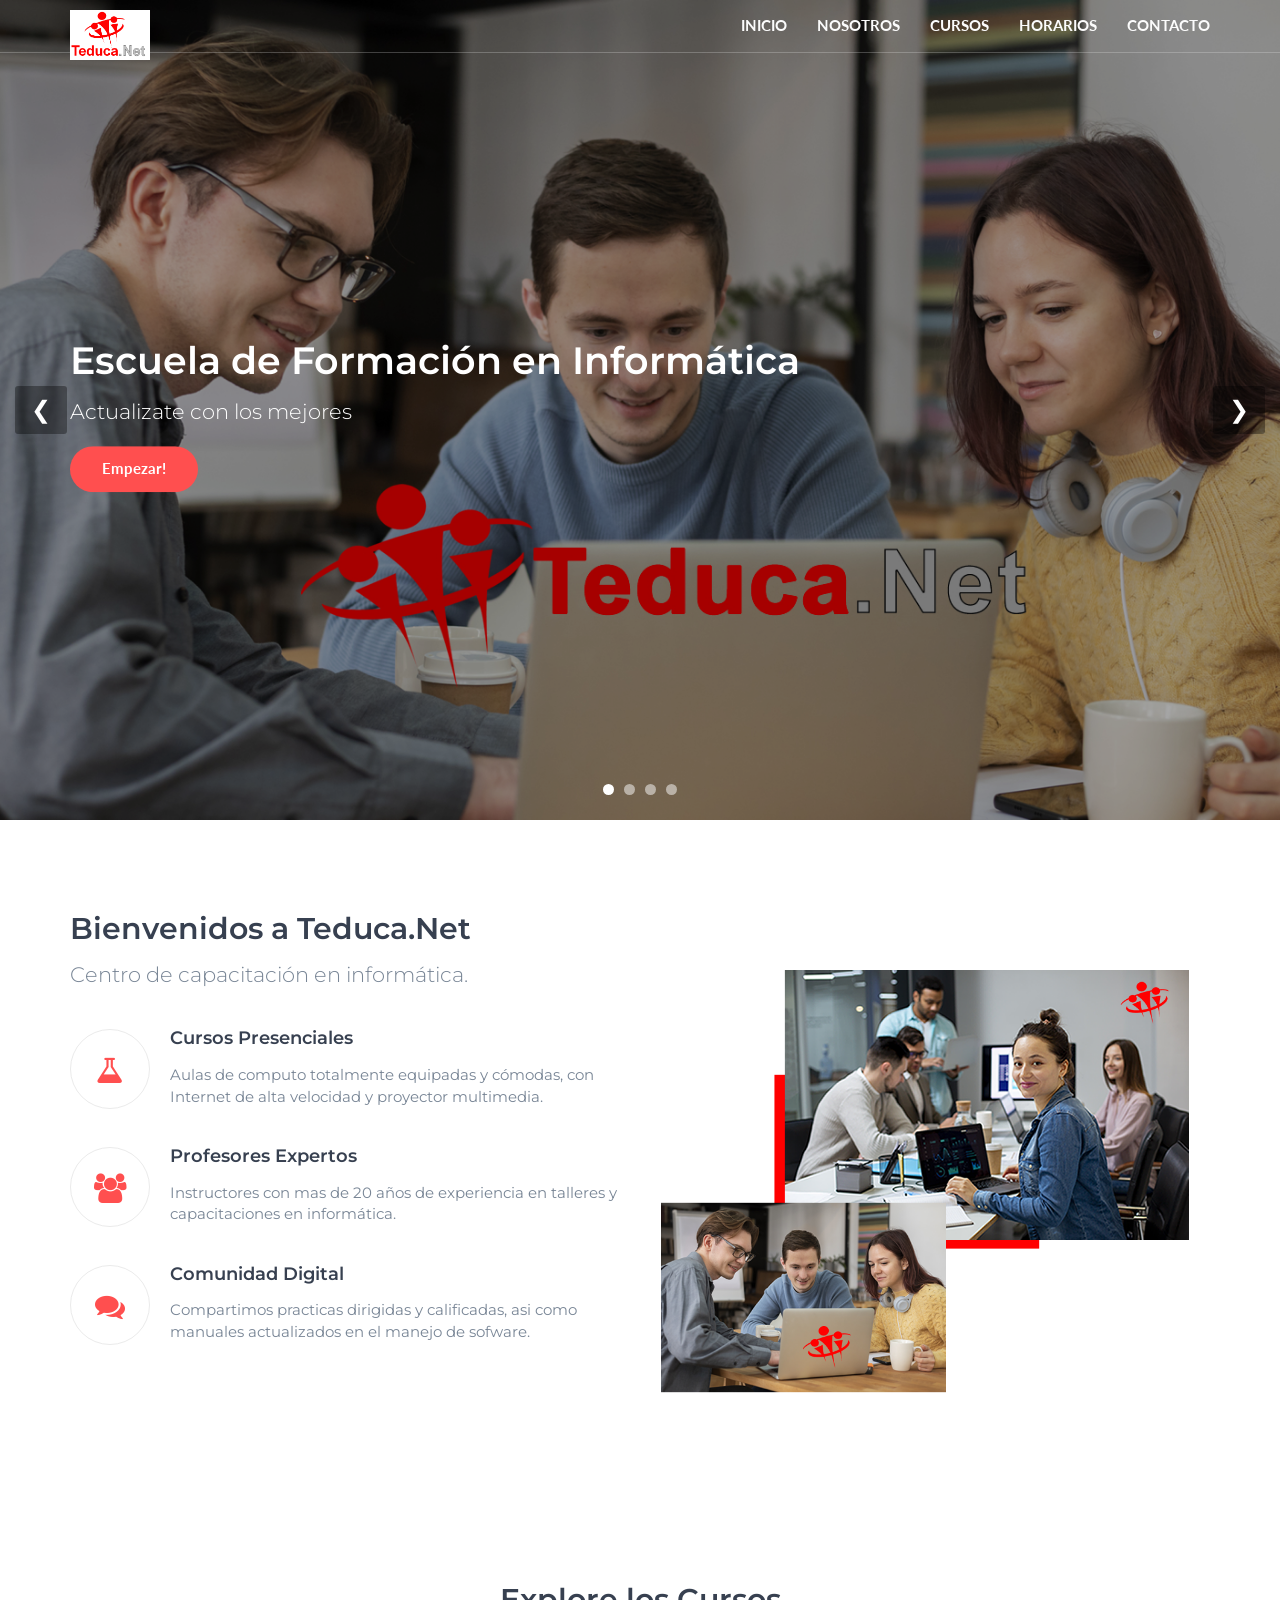
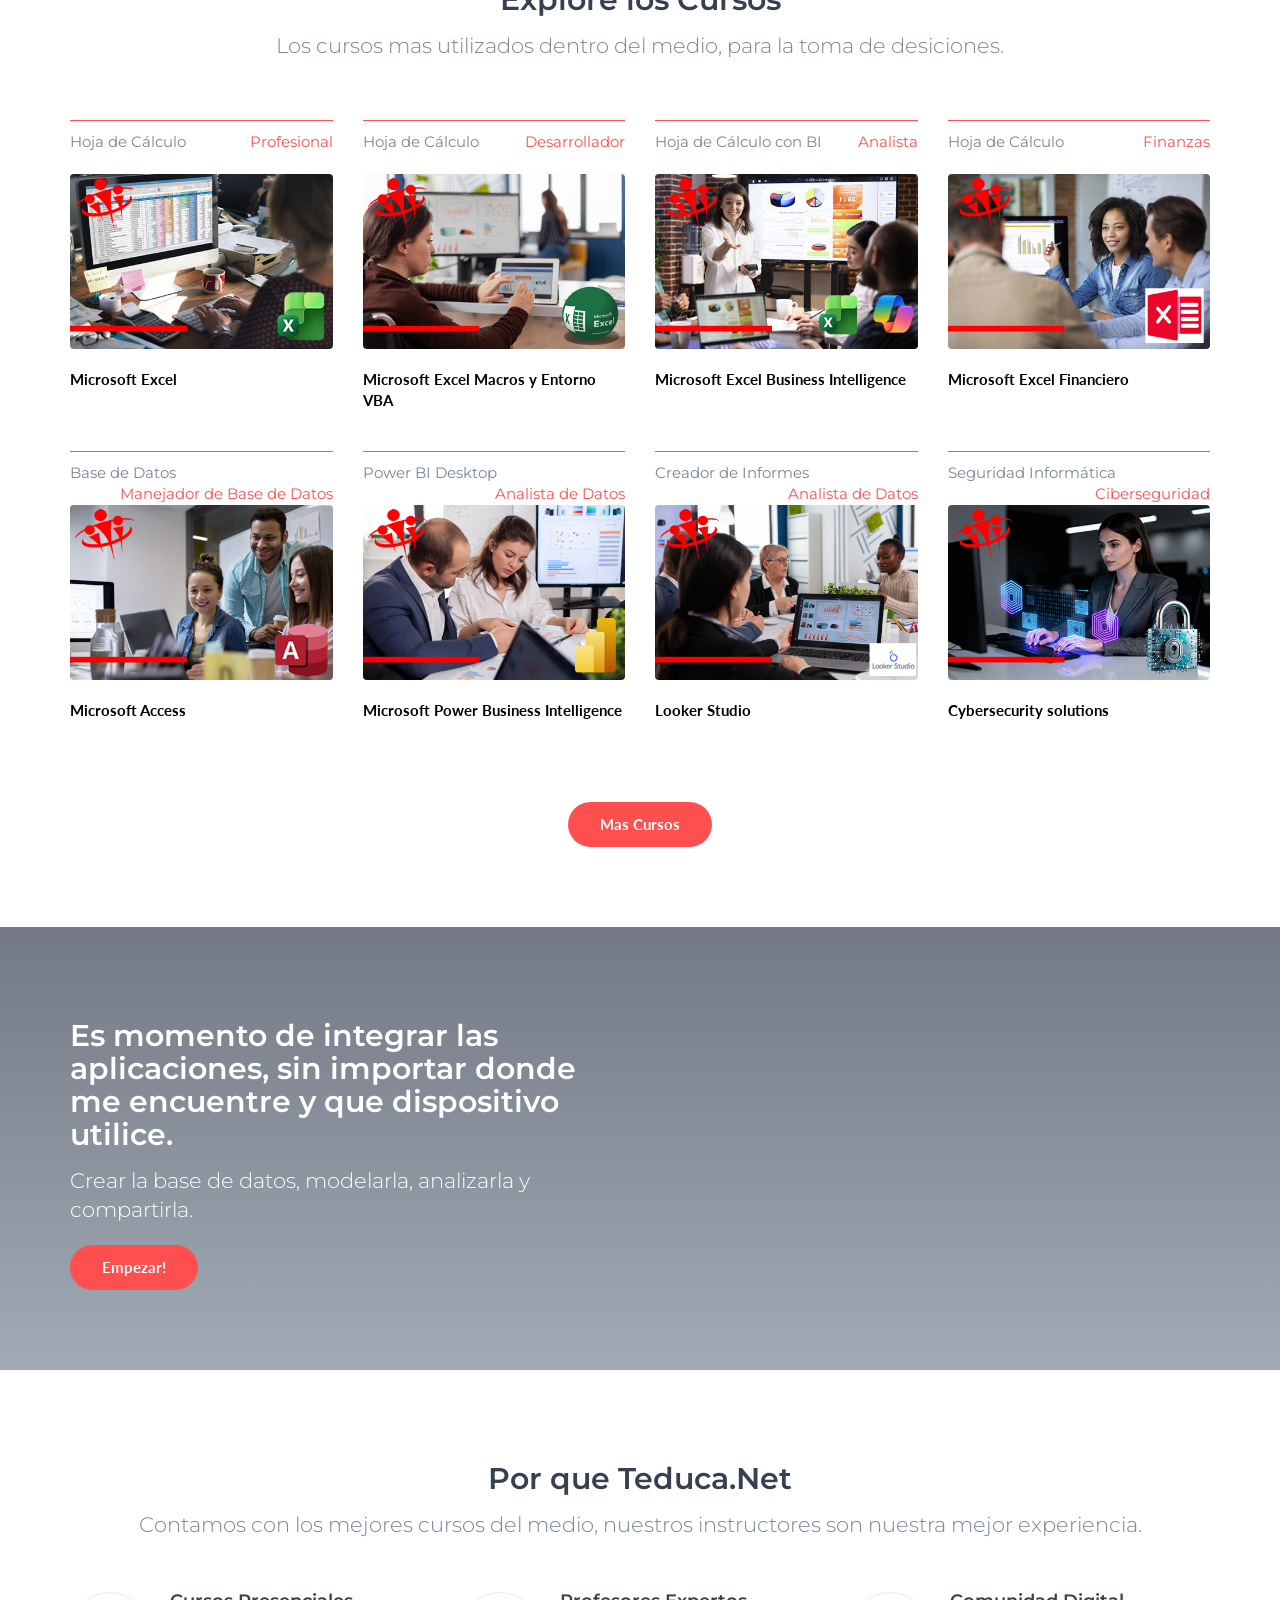
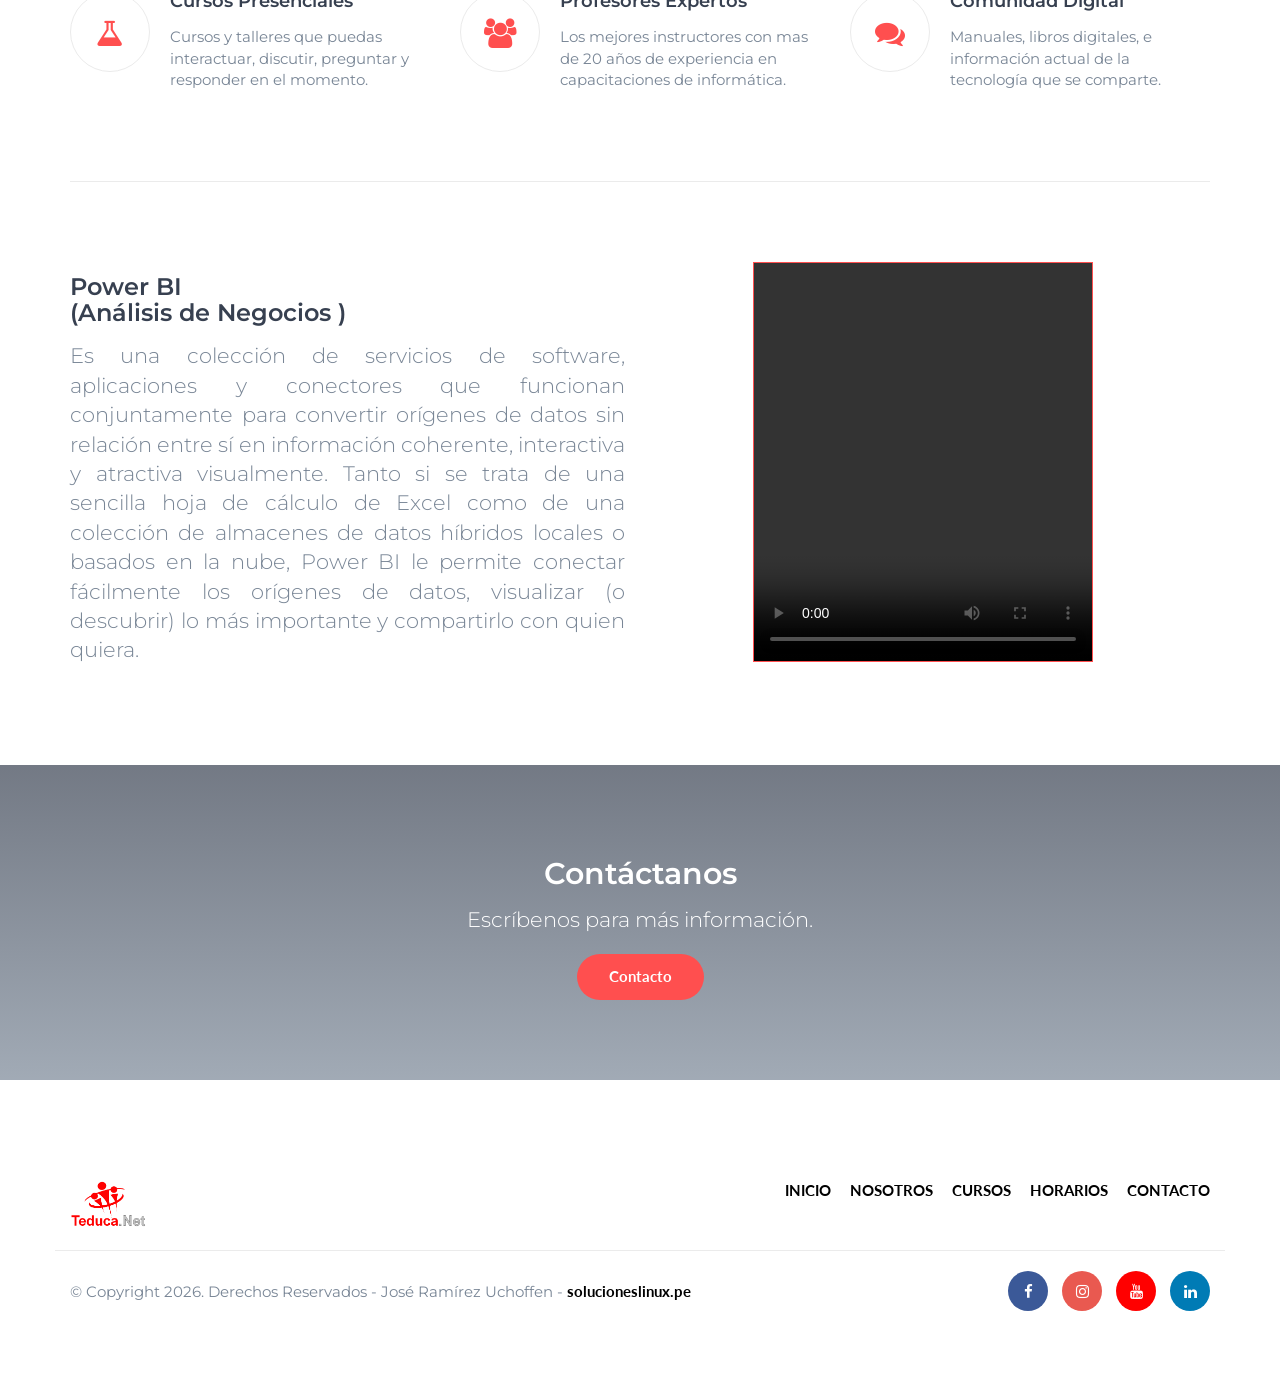
==== commit 69e4497b: "Add files via upload" ====
--- a/index.html
+++ b/index.html
@@ -36,6 +36,7 @@
 			.td-carousel{position:absolute;top:0;left:0;width:100%;height:100%;z-index:0;}
 			.td-slide{position:absolute;top:0;left:0;width:100%;height:100%;background-size:cover;background-position:center center;background-repeat:no-repeat;opacity:0;transition:opacity 1s ease-in-out;}
 			.td-slide.td-active{opacity:1;}
+			.td-slide::after{content:"";position:absolute;top:0;left:0;width:100%;height:100%;background:rgba(0,0,0,.35);z-index:1;pointer-events:none;}
 			#home.hero-area .home-wrapper{position:relative;z-index:2;}
 			.td-nav{position:absolute;top:50%;transform:translateY(-50%);z-index:3;border:none;background:rgba(0,0,0,.35);color:#fff;font-size:24px;line-height:1;padding:12px 16px;cursor:pointer;border-radius:3px;}
 			.td-nav:hover{background:rgba(0,0,0,.6);}
